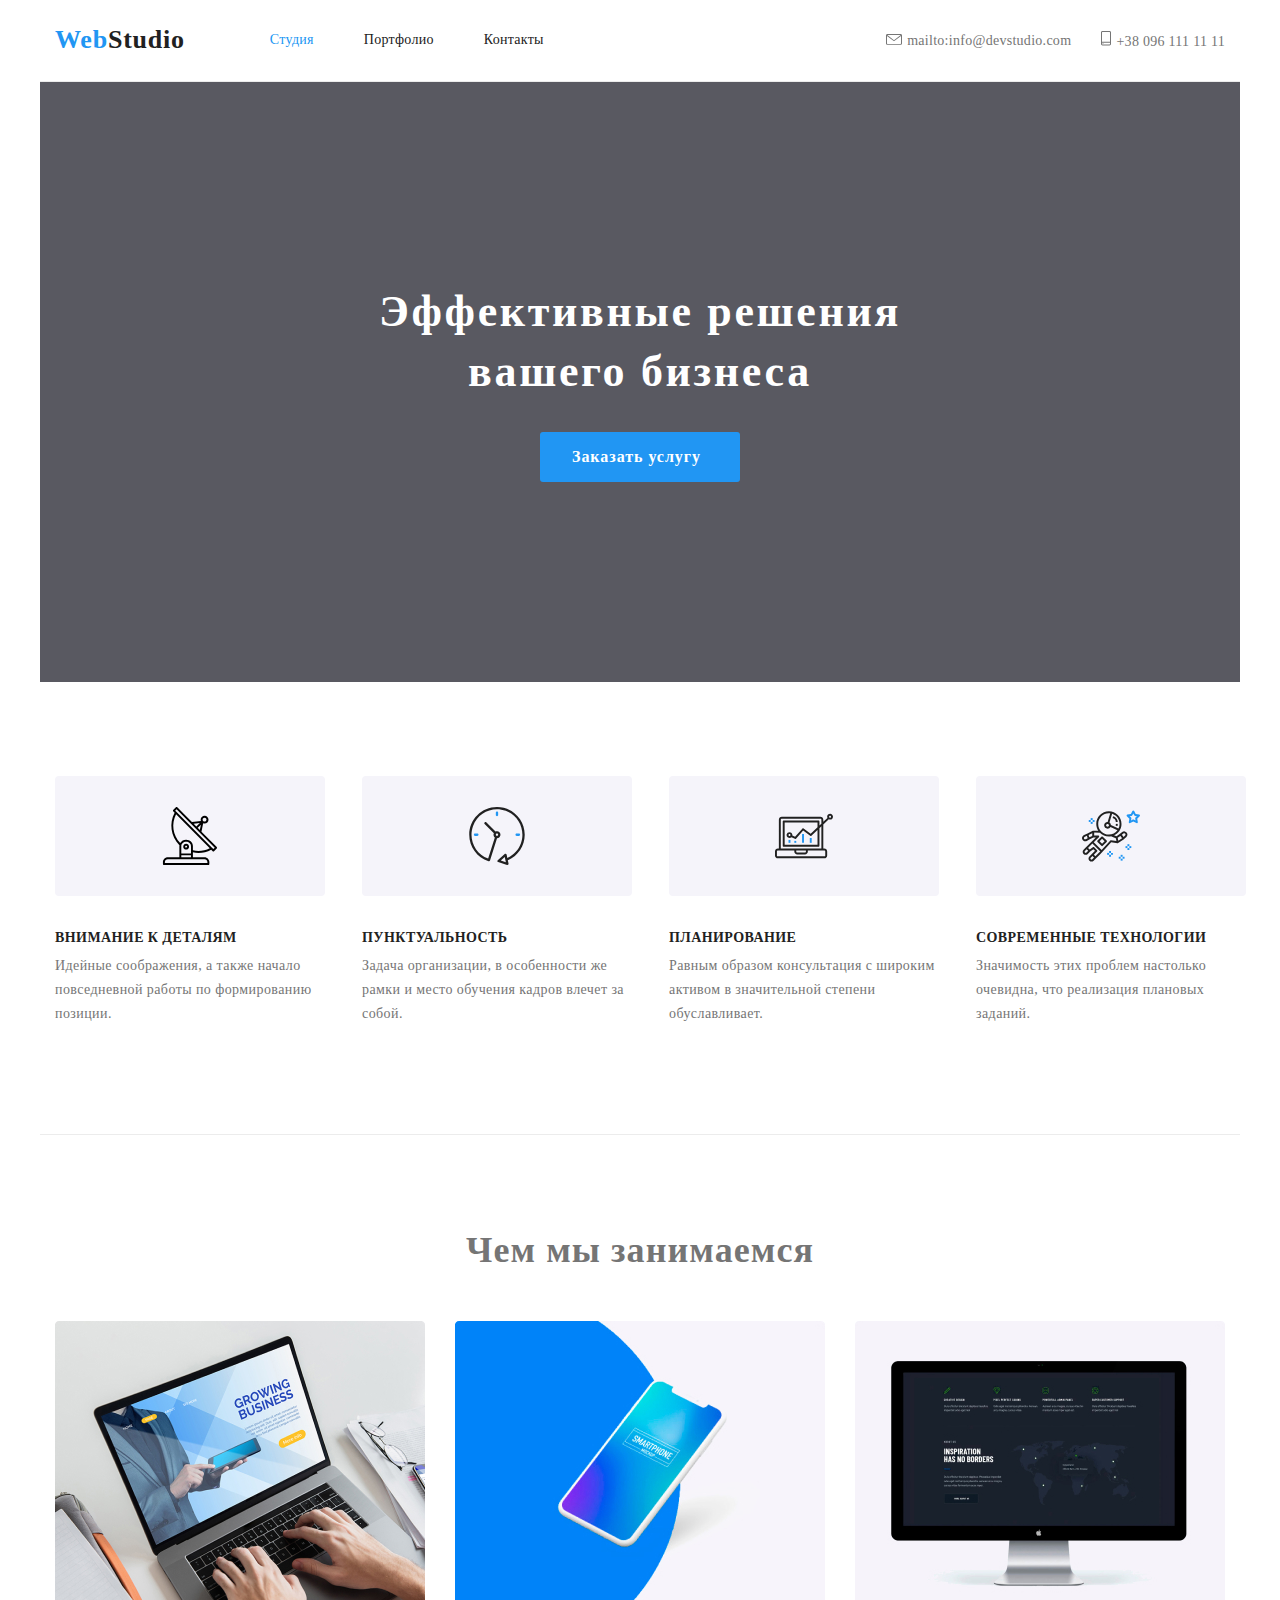
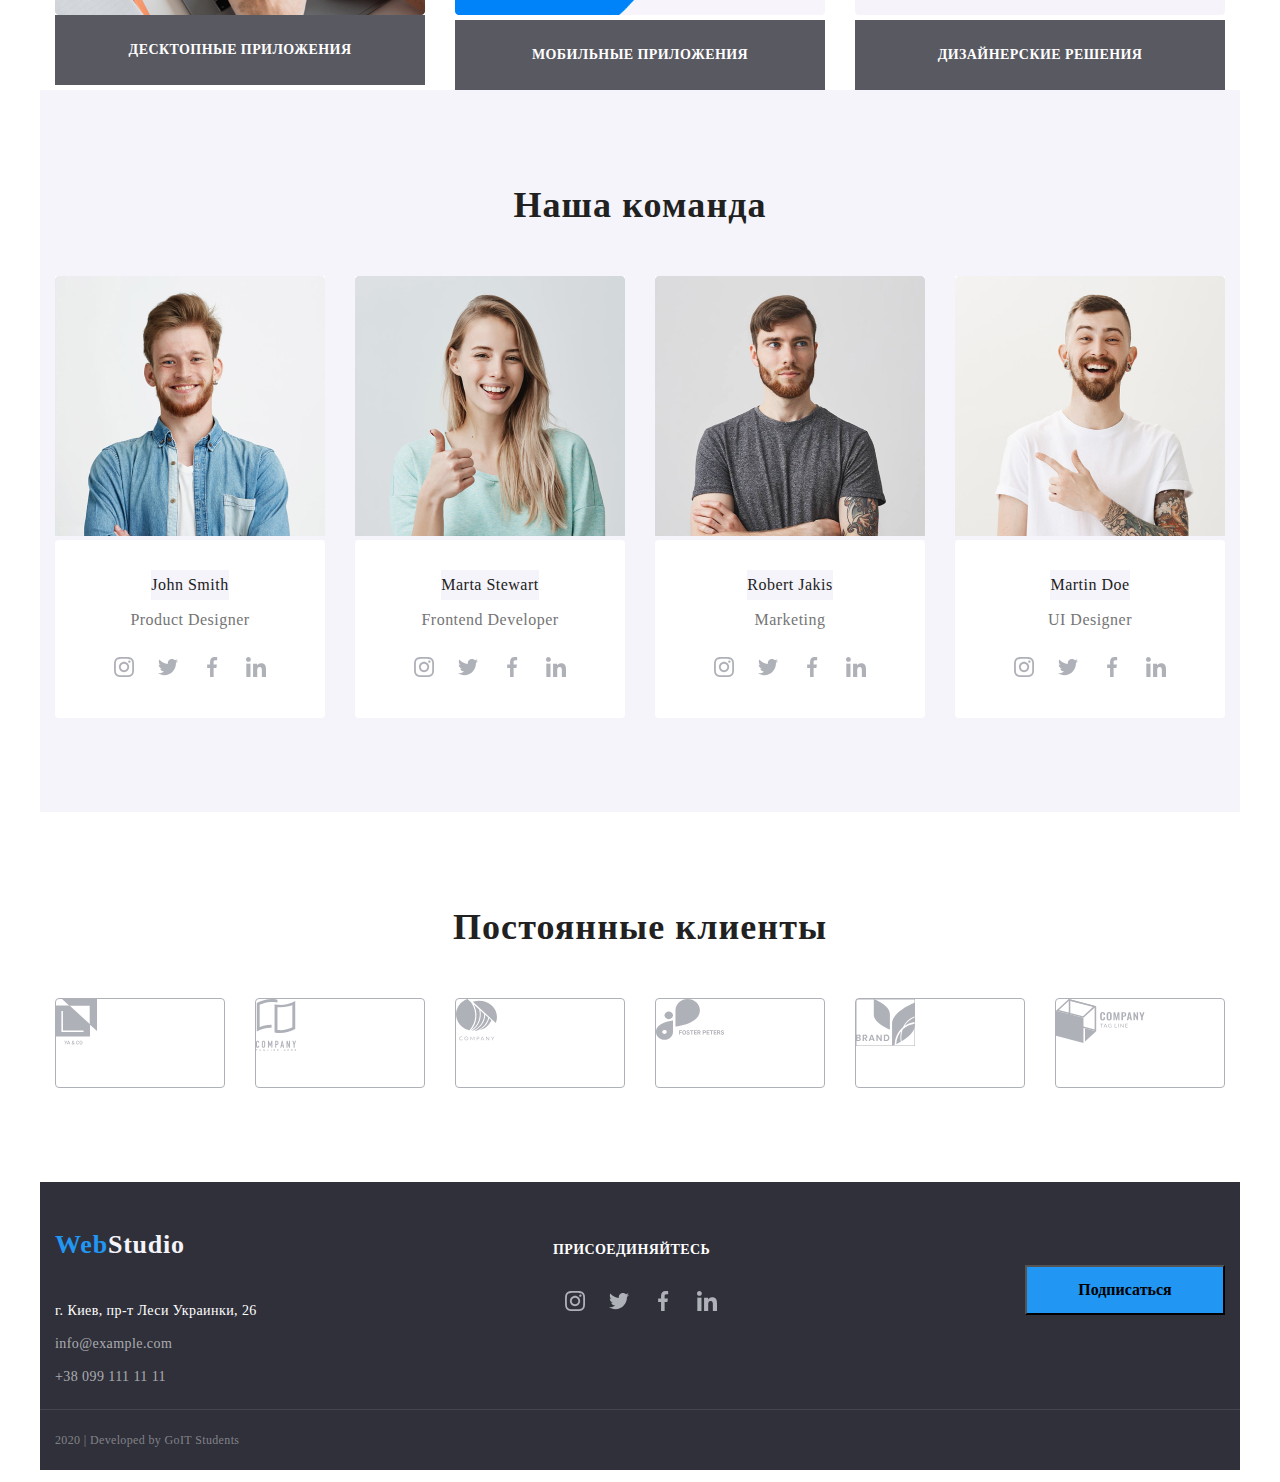
==== index.html @ 9006d6a9 "portfolio title" ====
<!DOCTYPE html>
<html lang="ru">
<head>
    <meta charset="UTF-8">
    <meta name="viewport" content="width=device-width, initial-scale=1.0">
    <title>Web Studio</title>
    <link href="https://fonts.googleapis.com/css2?family=Raleway:wght@700&family=Roboto:wght@400;500;700&display=swap" rel="stylesheet">
    <link rel="stylesheet" href="https://cdnjs.cloudflare.com/ajax/libs/modern-normalize/0.6.0/modern-normalize.min.css">
    <link rel="stylesheet" href="./css/styles.css">
</head>
<body>
    <!--Шапка-->
    <header class="page-header">
       <div class="container">
            <!--Меню навигации-->
        <nav class="main-nav">
            <a class="logo header" href="./index.html"><span>Web</span>Studio</a>
            <ul class="list">
            <li class="item">
                <a href="./index.html" class="link curent">
                    Студия
                </a>
             </li>
    
            <li class="item">
                <a href="./portfolio.html" class="link">
                    Портфолио
                </a>
            </li>
    
            <li class="item">
                <a href="" class="link">
                    Контакты
                </a>
            </li>
        </ul>
    </nav>
    
            <!--Связь-->
            <address class="address-nav">
                <ul class="list">
                    <li class="item">
                        <img src="./images/contacts/envelope.svg" alt="Email">
                        <a href="mailto:info@devstudio.com" class="address-contact">
                            mailto:info@devstudio.com
                        </a>
                    </li>
                    <li class="item">
                        <img src="./images/contacts/smartphone.svg" alt="Smartphone">
                        <a href="tel:+380961111111" class="address-contact">+38 096 111 11 11</a>
                    </li>
                </ul>
            </address>
       </div>
        </header>
<main>
    <!--Главный блок-->
    <section class="section">
        
        <h1 class="title">Эффективные решения вашего бизнеса</h1>
        <a href="" class="button-primary">Заказать услугу</a>
    </section>

<!--Наши Особенности-->
<section class="features">
    <h2><!--Скрытый заголовок--></h2>
<ul class="list">
    <li class="item">
        <div>
        <img class="image" src="./images/Features/antenna1.svg" alt="антена" width="70" height="70">
        </div>
        <h3 class="title">ВНИМАНИЕ К ДЕТАЛЯМ</h3>
        <p class="text">Идейные соображения, а также начало повседневной работы по формированию позиции.</p>
        
    </li>

    <li class="item">
        <div>
        <img  class="image" src="./images/Features/clock1.svg" alt="часы" width="70" height="70">
        </div>
        <h3 class="title">ПУНКТУАЛЬНОСТЬ</h3>
        <p class="text">Задача организации, в особенности же рамки и место обучения кадров влечет за собой.</p>
    </li>

    <li class="item">
        <div>
        <img  class="image" src="./images/Features/diagram1.svg" alt="диаграмма" width="70" height="70">
        </div>
        <h3 class="title">ПЛАНИРОВАНИЕ</h3>
        <p class="text">Равным образом консультация с широким активом в значительной степени обуславливает.</p>
    </li>

    <li class="item">
        <div>
        <img  class="image" src="./images/Features/astronaut1.svg" alt="астронавт" width="70" height="70">
        </div>
        <h3 class="title">СОВРЕМЕННЫЕ ТЕХНОЛОГИИ</h3>
        <p class="text">Значимость этих проблем настолько очевидна, что реализация плановых заданий.</p>
    </li>
</ul>
</section>

<!--Чем мы занимаемся-->
<section class="profile">
<h2 class="title">Чем мы занимаемся</h2>
<ul class="list">
    <li class="item">
        <div class="box">
            <img  class="image-prof" src="./images/portfolio/img1.jpg" alt="Десктопные приложения" width="380" height="294">
        </div>
        <h3 class="text-title">ДЕСКТОПНЫЕ ПРИЛОЖЕНИЯ</h3>
    </li>

    <li class="item">
        <div>
            <img  class="image-prof" src="./images/portfolio/img2.jpg" alt="Мобильные приложения" width="380" height="294">
        </div>
        <h3 class="text-title">МОБИЛЬНЫЕ ПРИЛОЖЕНИЯ</h3>
    </li>

    <li class="item">
        <div><img  class="image-prof" src="./images/portfolio/img3.jpg" alt="Дизайнерские решения" width="380" height="294">
        </div>
        <h3 class="text-title">ДИЗАЙНЕРСКИЕ РЕШЕНИЯ</h3>
    </li>
</ul>
</section>
    
<!--Наша команда-->
<section class="team">
    <div class="container">
        <h2 class="team-title">Наша команда</h2>
        <ul class="list">
        <li class="item">
            <img src="./images/Team/john-smith.jpg" alt="Джон Смит" width="270" height="260"> 
            <div class="container card">
                <h3 class="team-name">John Smith</h3>
            <p class="team-text">Product Designer</p>
            <ul class="social-list">
                <li>
                    <a class="team-social-links" href="https://www.instagram.com"><img src="./images/social-links/instagram.svg" alt="инстаграм"></a>
                </li>
                <li>
                    <a class="team-social-links" href="https://twitter.com"><img src="./images/social-links/twitter.svg" alt="твиттер"></a>
                </li>
                <li>
                    <a class="team-social-links" href="https://www.facebook.com"><img src="./images/social-links/facebook.svg" alt="фейсбук"></a>
                </li>
                <li>
                    <a class="team-social-links" href="https://www.linkedin.com"><img src="./images/social-links/linkedin.svg" alt="Линкедин"></a>
                </li>
            </ul>
            </div>
        </li>
        <li class="item">
            <img class="image-team" src="./images/Team/marta-stewart.jpg" alt="Марта Стюарт.png" width="270" height="260">
            <div class="container card">
                <h3 class="team-name">Marta Stewart</h3>
            <p class="team-text">Frontend Developer</p>
               <ul class="social-list">
                   <li>
                    <a class="team-social-links" href="https://www.instagram.com"><img src="./images/social-links/instagram.svg" alt="инстаграм"></a>
                </li>
                <li>
                    <a class="team-social-links" href="https://twitter.com"><img src="./images/social-links/twitter.svg" alt="твиттер"></a>
                </li>
                <li>
                    <a class="team-social-links" href="https://www.facebook.com"><img src="./images/social-links/facebook.svg" alt="фейсбук"></a>
                </li>
                <li>
                    <a class="team-social-links" href="https://www.linkedin.com"><img src="./images/social-links/linkedin.svg" alt="Линкедин"></a>
                </li>
            </ul>
            </div>
        </li>                            
        <li class="item">
            <img src="./images/Team/robert-jakis.jpg" alt="Робер Джекис" width="270" height="260">
            <div class="container card">
                <h3 class="team-name">Robert Jakis</h3>
                <p class="team-text">Marketing</p>
                <ul class="social-list">
                    <li>
                        <a class="team-social-links" href="https://www.instagram.com"><img src="./images/social-links/instagram.svg" alt="инстаграм"></a>
                    </li>
                    <li>
                        <a class="team-social-links" href="https://twitter.com"><img src="./images/social-links/twitter.svg" alt="твиттер"></a>
                    </li>
                    <li>
                        <a class="team-social-links" href="https://www.facebook.com"><img src="./images/social-links/facebook.svg" alt="фейсбук"></a>
                    </li>
                    <li>
                        <a class="team-social-links" href="https://www.linkedin.com"><img src="./images/social-links/linkedin.svg" alt="Линкедин"></a>
                    </li>
                </ul></div>
        </li>
        <li class="item">
            <img src="./images/Team/martin-doe.jpg" alt="Мартин До" width="270" height="260"> 
            <div class="container card">
            <h3 class="team-name">Martin Doe</h3>
            <p class="team-text">UI Designer</p>
            <ul class="social-list">
                <li>
                    <a class="team-social-links" href="https://www.instagram.com"><img src="./images/social-links/instagram.svg" alt="инстаграм"></a>
                </li>
                <li>
                    <a class="team-social-links" href="https://twitter.com"><img src="./images/social-links/twitter.svg" alt="твиттер"></a>
                </li>
                <li>
                    <a class="team-social-links" href="https://www.facebook.com"><img src="./images/social-links/facebook.svg" alt="фейсбук"></a>
                </li>
                <li>
                    <a class="team-social-links" href="https://www.linkedin.com"><img src="./images/social-links/linkedin.svg" alt="Линкедин"></a>
                </li>
            </ul>
            </div>
        </li>
    </ul>
</div>
</section>

<!--Постоянные клиенты-->
<section class="clients">
    <div class="container">
        <h2 class="clients-title">Постоянные клиенты</h2>
    <ul class="list">
        <li class="item">
            <a  class="clients-logo" href=""><img src="./images/Clients/logo1.svg" alt="клиент1"></a>
        </li>
        <li class="item">
            <a  class="clients-logo" href=""><img src="./images/Clients/logo2.svg" alt="клиент2"></a>
        </li>
        <li class="item">
            <a  class="clients-logo" href=""><img src="./images/Clients/logo3.svg" alt="клиент3"></a>
        </li>
        <li class="item">
            <a  class="clients-logo" href=""><img src="./images/Clients/logo4.svg" alt="клиент4"></a>
        </li>
        <li class="item">
            <a  class="clients-logo" href=""><img src="./images/Clients/logo5.svg" alt="клиент5"></a>
        </li>
       <li class="item">
            <a  class="clients-logo" href=""><img src="./images/Clients/logo6.svg" alt="клиент6"></a>
        </li>
    </ul>
    </div>
    
</section>
</main>
    
    <!--Footer-->
    <footer class="footer">
        <div class="container">
            <div>
                <a class="logo footer" href="./index.html"><span>Web</span>Studio</a>
                <address>
                <p class="adress">г. Киев, пр-т Леси Украинки, 26 </p>
                <a  class="contact" href="mailto:info@example.com">info@example.com</a>
                <a  class="contact" href="tel:+380991111111">+38 099 111 11 11</a>
                </address>
            </div>
                    
             <div>
                <p class="slogan">присоединяйтесь</p>
                <ul class="social-list">
                    <li>
                        <a href="https://www.instagram.com"><img src="./images/social-links/instagram.svg" alt="инстаграм" class="team-social-links"></a>
                    </li>
                    <li>
                        <a href="https://twitter.com"><img src="./images/social-links/twitter.svg" alt="твиттер" class="team-social-links"></a>
                    </li>
                    <li>
                        <a href="https://www.facebook.com"><img src="./images/social-links/facebook.svg" alt="фейсбук" class="team-social-links"></a>
                    </li>
                    <li>
                        <a href="https://www.linkedin.com"><img src="./images/social-links/linkedin.svg" alt="Линкедин" class="team-social-links"></a>
                    </li>
                </ul>
             </div>
    
             <div>
                 <!--Кнопка с подпиской на рассылку-->
                 <button type="button" class="button-second">Подписаться</button>
             </div>
        </div>
        <!--копирайт-->
            <p class="copyright container">2020 | Developed by GoIT Students </p>
    </footer>
   
</body>
</html>
---- css/styles.css ----
html{
    box-sizing: border-box;
}

*,
*::before
*::after {
    box-sizing: inherit;
}
:root {
    --primary-text-color:#757575;
    --title-text-color:#212121;
    --accent-color:#2196F3;
    --accent-background-color:#F5F4FA;
    --title-second-text-color:#FFFFFF;
}
/* стили для боди */
body{
    background-color:#FFFFFF ;
    color: var(--primary-text-color);
       }
a{
        text-decoration: none;
    }
/* Убираем маркеры */
ul {list-style-type: none;}

/* стили для хедера */
header{
        color: var(--title-text-color);
        }
    
    /*контейнер хедера*/
   .page-header{
    width: 1200px;
    margin-left: auto;
    margin-right: auto;
    border-bottom: 1px solid #ECECEC;
             
   } 


  .container{
       display: flex;
       justify-content: space-between;
       align-items: center;
       margin-left: auto;
       margin-right: auto;
       padding-left: 15px;
       padding-right: 15px;
   }

   .page-header .main-nav{
    display: flex;    

    background-color:var(--title-second-text-color);
   }

   
   .main-nav .list{
    display: flex;
    margin-left: 85px;
    padding-top: 32px;
    padding-bottom: 32px;
    padding-left: 0px;
    margin-top: 0px;
    margin-bottom: 0px;
   }

.main-nav .item + .item{
    margin-left: 50px;
}

 /*стиль навигации*/
 .main-nav{
    display: inline-block;
    margin-top: 0em;
    margin-bottom: 0em;
    display: flex;
}
.main-nav .link{
    display: block;
    margin-bottom: 0px;

    color: var(--title-text-color);
    font-family: Roboto sans-serif;
    font-style: normal;
    font-weight: 500;
    font-size: 14px;
    line-height: 1.14;
    letter-spacing: 0.02em;
    }

.main-nav .link:hover,
.main-nav .link:focus, 
.main-nav .link:active{
    color:var(--accent-color);
}
.main-nav .link.curent{
    color:var(--accent-color);
}    

   .address-nav .list{
    display: flex;
    margin-left: 331px;
    padding-left: 0px;
   
    background-color:var(--title-second-text-color);
   }

.address-nav .item + .item{
    margin-left: 30px;
}

    /*стиль адреса*/
              
    .address-contact { 
        color:var(--primary-text-color);
        font-family: Roboto sans-serif;
        font-style: normal;
        font-weight: 500;
        font-size: 14px;
        line-height: 1.14;
        letter-spacing: 0.02em;
            }

    .address-contact:hover, .address-contact:focus, .address-contact:active

    .adress-link:hover,
    .adress-link:focus{
        color:var(--accent-color);  
        }
       
/*лого*/
    .logo > span {
        color: var(--accent-color);
     }
     
    .logo.header{
        display: block;
        padding-top: 25px;
        padding-bottom: 25px;
        
        color: var(--title-text-color);
        font-family: Raleway sans-serif;
        font-style: normal;
        font-weight: bold;
        font-size: 26px;
        line-height: 1.19;
        letter-spacing: 0.03em;
                        }

                   

    .logo.footer{
        display: block;
        width: 129px;
        margin-left: 0px;
        padding-bottom: 0px;
                
        color: var(--accent-background-color);
        font-family: Raleway sans-serif;
        font-style: normal;
        font-weight: bold;
        font-size: 26px;
        line-height: 1.19;
        letter-spacing: 0.03em;
                }

   

    
    /*стиль кнопок*/
    .button-primary{
        display: inline-block;
        width: 200px;
        height: 50px;
        padding: 10px 32px;
         margin-top: 46px;
         margin-bottom: 200px;
        margin-left: 500px;
        align-items: center;     
        border-radius: 3px;

        font-family: Roboto sans-serif;
        color: var(--title-second-text-color);
        font-style: normal;
        font-weight: bold;
        font-size: 16px;
        line-height: 1.88;
        letter-spacing: 0.06em;
        background-color: var(--accent-color);                 
        }



        .button-second{
            background-color: var(--accent-color);
        }
        .button-second .text-button{
            display: flex;
            align-items: center;
            text-align: center;
            
            color: var(--title-second-text-color);
            font-family: Roboto sans-serif;
            font-style: normal;
            font-weight: 900;
            font-size: 16px;
            line-height: 1.88;
            letter-spacing: 0.06em;
        }

        .button-list{ 
            background-color: var(--title-second-text-color);
            color: var(--title-text-color);
            }

        .button-list .button { 
                background-color: var(--accent-background-color);
                font-family: Roboto sans-serif;
                font-style: normal;
                font-weight: 500;
                font-size: 16px;
                line-height: 1.62;
                letter-spacing: 0.03em
            }
        .button-list .button:hover { 
                background-color: var(--accent-color);
                color: var(--title-second-text-color);
                            }
        
                

        .main-portfolio{
           background-color: var(--title-second-text-color); 
        }

        main{ 
            width: 1200px;
            margin-left: auto;
            margin-right: auto;
}

    /*стиль главного фона и цвет заголовка*/      
    .section{
        margin-left: auto;
        margin-right: auto;
        width: 1200px;
        padding-top: 200px;
        padding-left: auto;
        padding-right: auto;

        background-color:rgba(47, 48, 58, 0.8); ;
        color: var(--title-second-text-color);
        }   

        .section .title{
            
            width: 646px;
            height: 104px;
            margin-top: 0px;
            margin-right: auto;
            margin-bottom: 0px;
            margin-left: auto;
            
            text-align: center;
            font-family: Roboto sans-serif;
            font-style: normal;
            font-weight: 900;
            font-size: 44px;
            line-height: 1.36;
            letter-spacing: 0.06em;
            color: var(--title-second-text-color);
                       }

/*особенности*/
.features{
    display: flex;
    width: 1200px;
    padding-top: 94px;
    padding-bottom: 94px;
    padding-left: 15px;
    padding-right: 15px;
    margin-left: auto;
    margin-right: auto;
    border-bottom: 1px solid #ECECEC;
    
    }

.features .list{
    display: flex;

    padding-left: 0px;
    margin-top: 0px;
    margin-bottom: 0px;
    margin-left: auto;
    margin-right: auto;
    
}

.features .item + .item{
    margin-left: 29px;
}

    .features .image{
        background-color: var(--accent-background-color);
        width: 270px;
        height: 120px;
        background-color: var(--accent-background-color);
        padding-top: 25px;
        padding-bottom: 25px;
        padding-left: 106px;
        padding-right: 106px;
        border-radius: 4px;
        justify-content: space-between;
        }   
    .features .image:hover,
    .features .image:focus,
    .features .image:active
        { background-color: var(--accent-color);
        }

    .features .title{
        align-self: flex-start;
        width: 278px;
        height: 16px;
        padding-top: 30px;
        padding-bottom: 10px;
        padding-left: 0px;
        margin-bottom: 0px;
        margin-top: 0px;
        
        color: var(--title-text-color);
        font-family: Roboto sans-serif;
        font-style: normal;
        font-weight: bold;
        font-size: 14px;
        line-height: 1.14;
        letter-spacing: 0.03em;
        }

    

    .features .text{
               
        color: var(--primary-text-color);
        font-family: Roboto sans-serif;
        font-style: normal;
        font-weight: normal;
        font-size: 14px;
        line-height: 1.71;
        letter-spacing: 0.03em;
        }

        /*наш профиль*/
    
        .profile{
            width: 1200px;
            padding-top: 94px;
        }

        .profile .title{
        width: 1200px;
        margin-left: auto;
        margin-right: auto;
        margin-top: 0px;
        margin-bottom: 0px;

        font-family: Roboto sans-serif;
        font-style: normal;
        font-weight: bold;
        font-size: 36px;
        line-height: 1.17;
        text-align: center;
        letter-spacing: 0.03em;
        }   

.profile .box{
    width: 370px;
    height: 294px;
}

.profile .image-prof{
    width: 370px;
    height: 294px;
}

.profile .list{
    display: flex;
    width: 1200px;
    margin-top: 0px;
    margin-bottom: 0px;
    padding-top: 50px;
    padding-left: 15px;
}

.profile .item + .item{
    margin-left: 30px;
}

.profile .text-title {
    margin-top: 0px;
    margin-bottom: 0px;
    padding-top: 27px;
    padding-bottom: 27px;
                       
    color: var(--title-second-text-color);
    background: rgba(47, 48, 58, 0.8);
    font-family: Roboto sans-serif;
    font-style: normal;
    font-weight: bold;
    font-size: 14px;
    line-height: 1.14;
    text-align: center;
    letter-spacing: 0.03em;
    }
        /*команда*/
.team{
        width: 1200px;
        margin-top: 0px;
        padding-left: 15px;
        padding-right: 15px;
    background-color: var(--accent-background-color);
    }

.team .container{
    flex-direction: column;
    width: 1170px;
    padding-top: 94px;
    padding-right: 0px;
    padding-bottom: 94px;
    padding-left: 0px;

}    

    .team-title{
        
        margin-top: 0px;
        margin-right: auto;
        margin-bottom: 0px;
        margin-left: auto;
        padding-left: 15px;
        padding-right: 15px;
        padding-top: 0px;
        padding-bottom: 50px;
            
        color: var(--title-text-color);
        font-family: Roboto sans-serif;
        font-style: normal;
        font-weight: bold;
        font-size: 36px;
        line-height: 1.17;
        text-align: center;
        letter-spacing: 0.03em;
        }

.team .list{
    display: flex;
    margin-top: 0px;
    margin-bottom: 0px;
    padding-left: 0px;
               
    }

.team .item{
    width: 270px;
}    
    
.team .item + .item{
    margin-left: 30px ;
    }
    
    .container .card{
    flex-direction: column;
    width: 270px;
    padding-top: 30px;
    padding-bottom: 0px;
    background-color: var(--title-second-text-color);
    border-radius: 4px;

}



.team .team-name{
    margin-top: 0px;
    margin-bottom: 0px;
        
    background-color: var(--accent-background-color);
    color: var(--title-text-color);
    font-family: Roboto sans-serif;
    font-style: normal;
    font-weight: 500;
    font-size: 16px;
    line-height: 1.88;
    letter-spacing: 0.03em;
    }

.team .team-text{
        margin-top: 10px;
        margin-bottom: 0px;
        
    color: var(--primary-text-color);
    font-family: Roboto sans-serif;
    font-style: normal;
    font-weight: normal;
    font-size: 16px;
    line-height: 1.19;
    letter-spacing: 0.03em;

    }

    .social-list{
        display: flex;
        justify-content: center;
        margin-top: 16px;
        margin-bottom: 24px;
       padding: 0px;
            }

.team-social-links:hover, 
.team-social-links:focus,
.team-social-links:active
    {background-color: var(--accent-color);}

    /*постоянные клиенты*/
.clients{
    background-color: var(--accent-background-color);
    }

.clients>.container {
    background-color: var(--title-second-text-color);
    flex-direction: column;
}

    .clients .clients-title{
    margin-top: 94px;
    margin-right: auto;
    margin-left: auto;
    margin-bottom: 0px;

    color: var(--title-text-color);
    font-family: Roboto sans-serif;
    font-style: normal;
    font-weight: bold;
    font-size: 36px;
    line-height: 1.17;
    text-align: center;
    letter-spacing: 0.03em;
    }

.clients .list{
    display: flex;
    margin-top: 50px;
    margin-bottom: 94px;
    padding-left: 0px;

    }

.clients .list .item + .item{
    margin-left: 30px;
}    

.clients .item{
    width: 170px;
    height: 90px;
    border: 1px solid #AFB1B8;
    border-radius: 4px;
    justify-content: space-around;
}


.clients .clients-logo:hover,
.clients .clients-logo:focus,
.clients .clients-logo:active
    {
    background-color: var(--accent-color);
    }

    /*Портфолио*/
.production .list{
    background-color: var(--title-second-text-color);
    }

.production-list .production-title{
    color: var(--title-text-color);
    font-family: Roboto sans-serif;
    font-style: normal;
    font-weight: bold;
    font-size: 18px;
    line-height: 2;
    letter-spacing: 0.06em;
    }
.production-list .name{
     color: var(--primary-text-color);
     font-family: Roboto sans-serif;
     font-style: normal;
     font-weight: normal;
     font-size: 16px;
     line-height: 1.88;
     letter-spacing: 0.03em;
    }
.production .hide-text{
    background-color: var(--accent-color);
    color: var(--title-second-text-color);
    font-family: Roboto sans-serif;
    font-style: normal;
    font-weight: normal;
    font-size: 18px;
    line-height: 1.55;
    letter-spacing: 0.03em;
    }

    /*футер*/
.footer{
    background-color:#2F303A ;
    width: 1200px;
    margin-left: auto;
    margin-right: auto;
    }

.container .footer{
    padding-top: 48px;
    padding-bottom: 28px;
    align-items: baseline;
    display: flex;
}    

.footer .adress{
    margin-top: 10px;
    margin-bottom: 9px;
    
    color:var(--title-second-text-color) ;
    font-family: Roboto sans-serif;
    font-style: normal;
    font-weight: normal;
    font-size: 14px;
    line-height: 1.71;
    letter-spacing: 0.03em;
    }

.footer .contact{
    display: flex;
    margin-bottom: 9px;
    
    color:rgba(255, 255, 255, 0.6) ;
    font-family: Roboto sans-serif;
    font-style: normal;
    font-weight: normal;
    font-size: 14px;
    line-height: 1.71;
    letter-spacing: 0.03em;
     }

    

.footer .slogan{
    display: block;
    margin-bottom: 21px;
   
    color: var(--title-second-text-color);
    font-family: Roboto sans-serif;
    font-style: normal;
    font-weight: bold;
    font-size: 14px;
    line-height: 1.14;
    letter-spacing: 0.03em;
    text-transform: uppercase;
      }

.social-list{
    display: flex;
}

.button-second{
    display: inline-block;
    width: 200px;
    height: 50px;

    font-family: Roboto sans-serif;
    font-style: normal;
    font-weight: 900;
    font-size: 16px;
    line-height: 30px;
}

.footer .copyright{
    padding-top: 18px;
    padding-bottom: 18px;
    border-top: 1px solid rgba(255, 255, 255, 0.1);;

    color: rgba(255, 255, 255, 0.4);  
    font-family: Roboto sans-serif;
    font-style: normal;
    font-weight: normal;
    font-size: 12px;
    line-height: 2;
    text-align: center;
    letter-spacing: 0.03em;
      }
      
     .button-list{
        display: flex;
        margin-top: 93px;
        margin-right: auto;
        margin-bottom: 0ex;
        margin-left: auto;
      }

      .button-list .item + .item{
          margin-left: 8px;
      }

      .production-list .item{
        display: flex;
      }
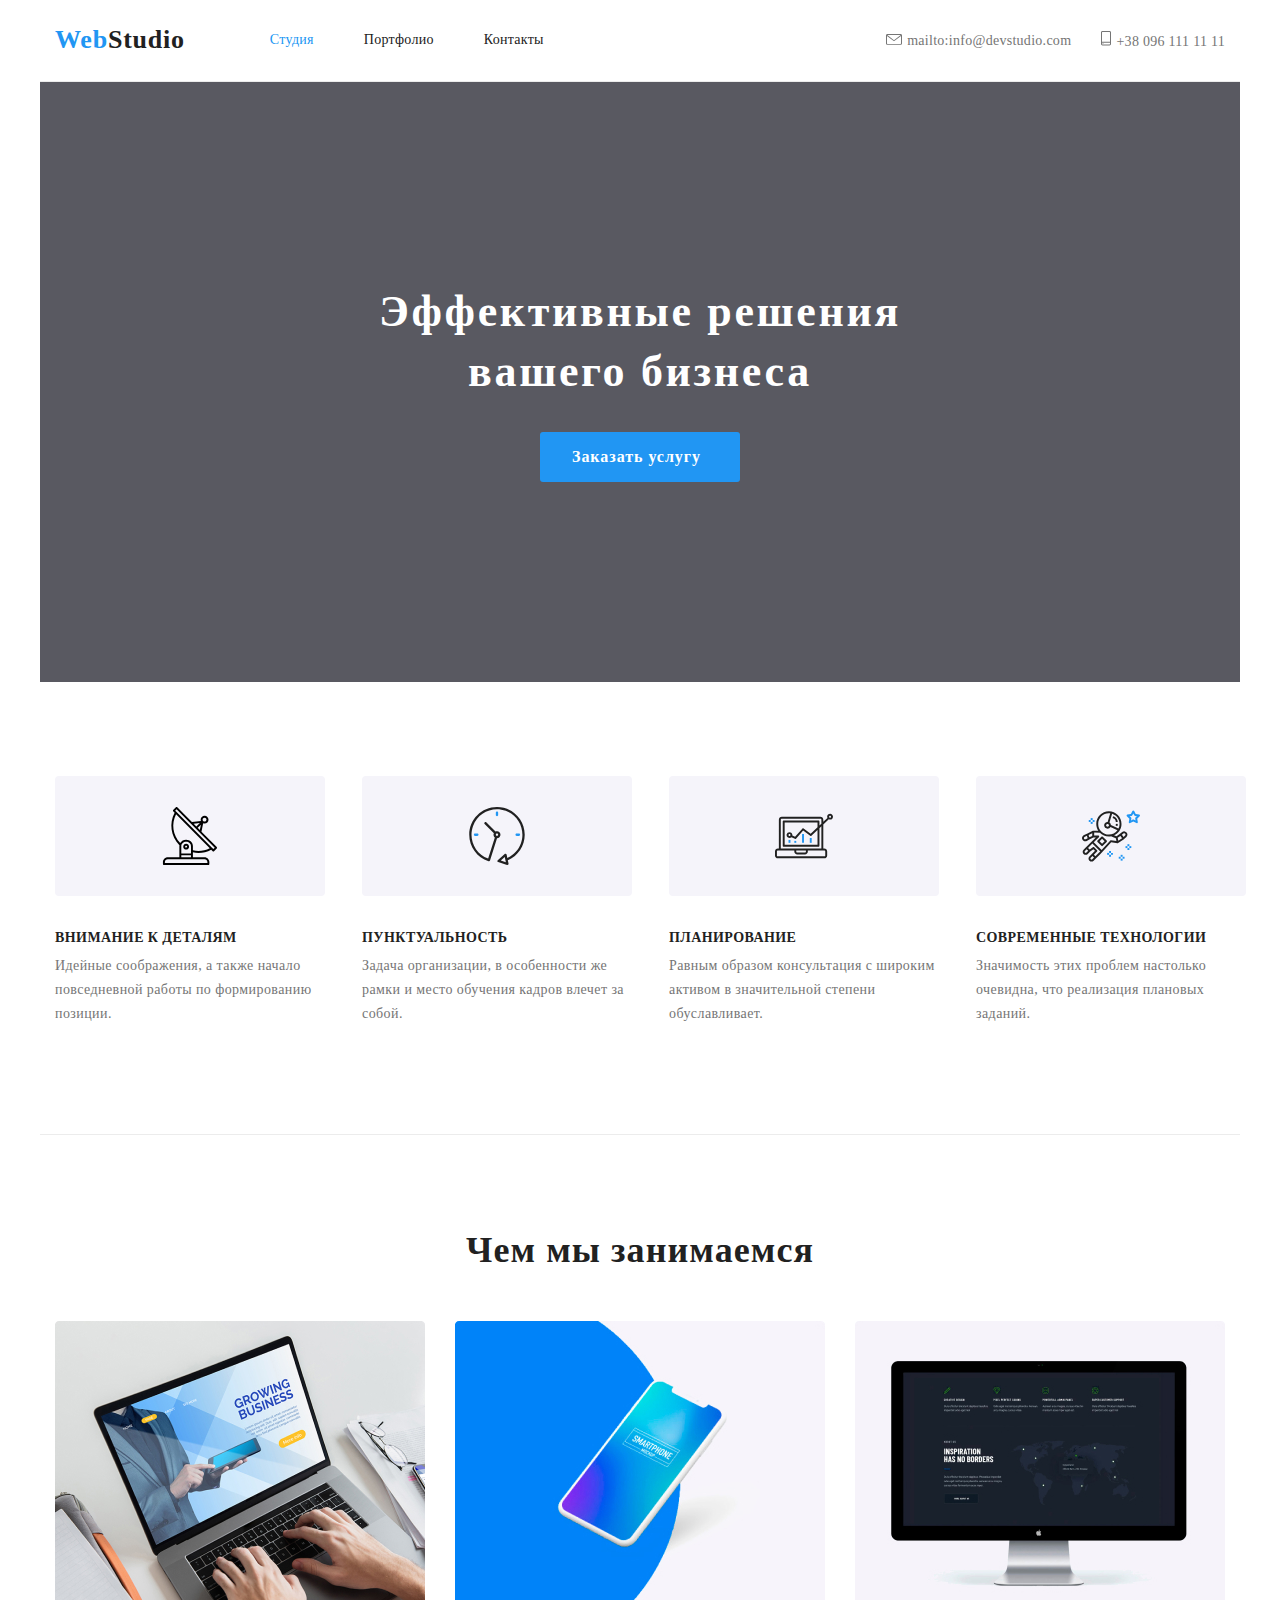
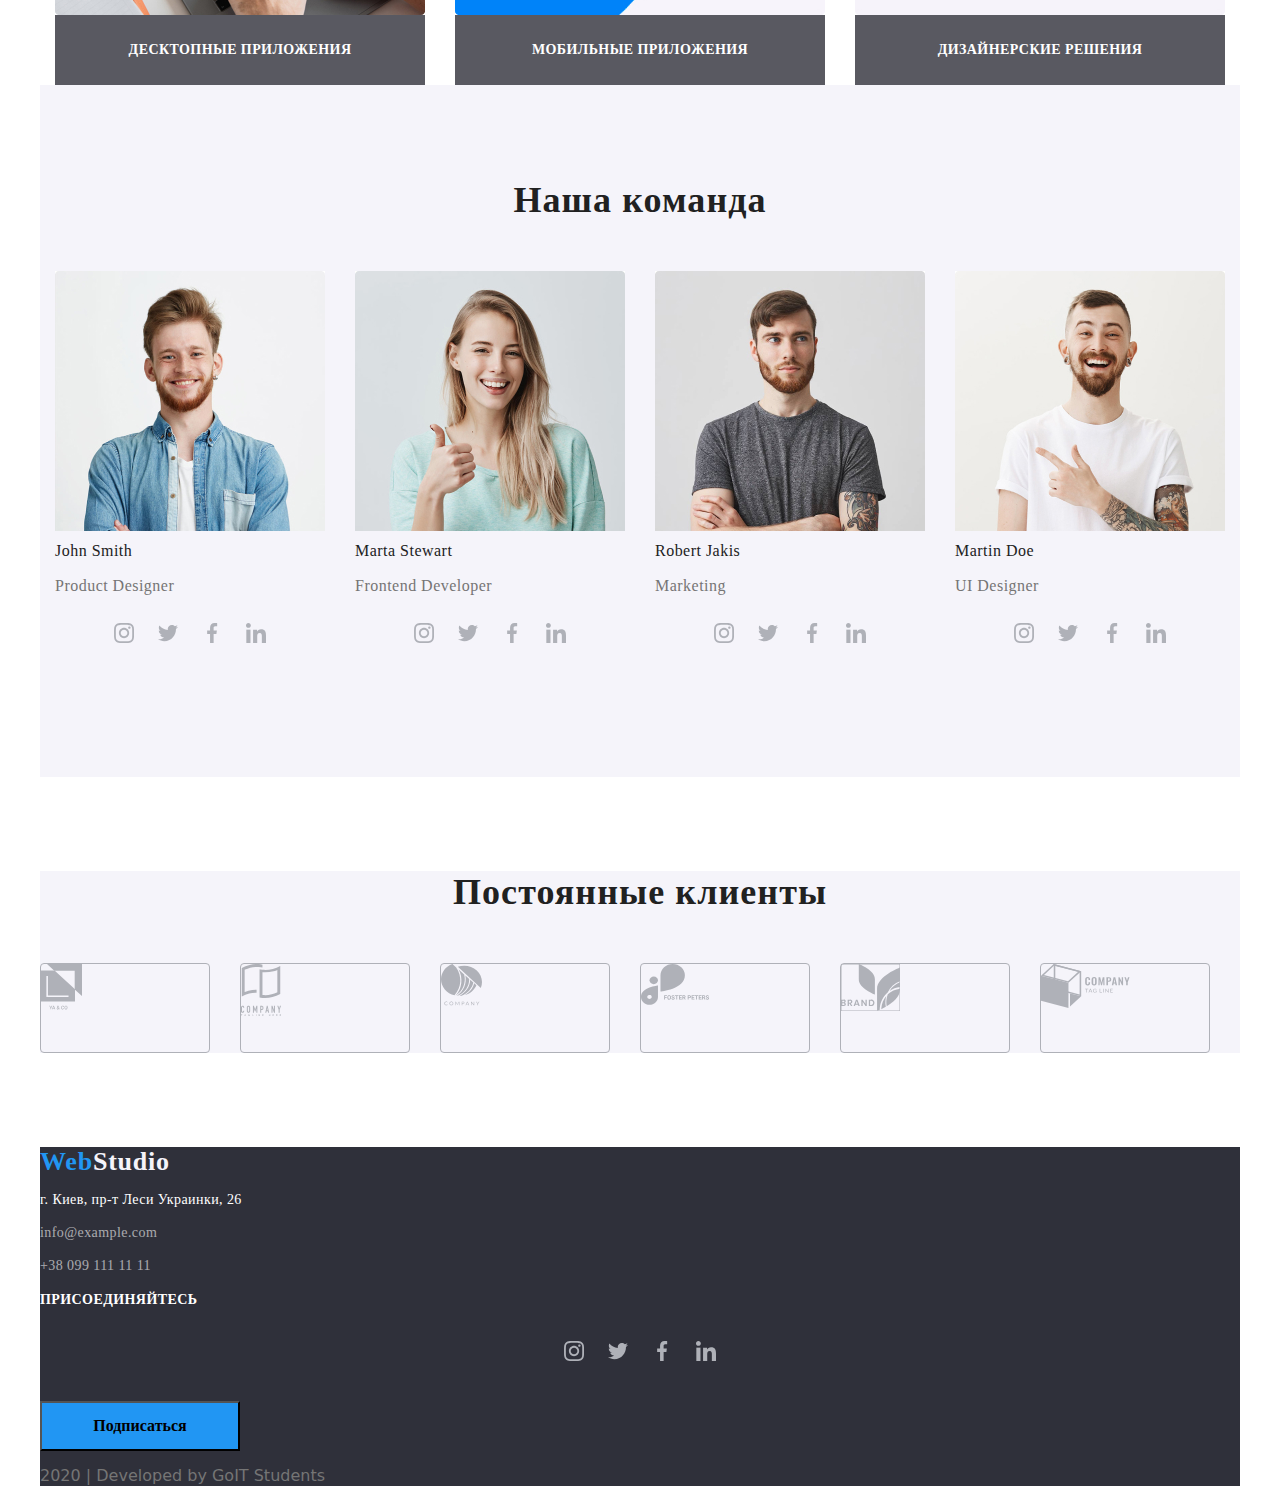
==== commit 2e63c0cd: "исправление ошибок" ====
--- a/index.html
+++ b/index.html
@@ -63,77 +63,82 @@
 
 <!--Наши Особенности-->
 <section class="features">
+   <div class="container-features">
     <h2><!--Скрытый заголовок--></h2>
-<ul class="list">
-    <li class="item">
-        <div>
-        <img class="image" src="./images/Features/antenna1.svg" alt="антена" width="70" height="70">
-        </div>
-        <h3 class="title">ВНИМАНИЕ К ДЕТАЛЯМ</h3>
-        <p class="text">Идейные соображения, а также начало повседневной работы по формированию позиции.</p>
-        
-    </li>
-
-    <li class="item">
-        <div>
-        <img  class="image" src="./images/Features/clock1.svg" alt="часы" width="70" height="70">
-        </div>
-        <h3 class="title">ПУНКТУАЛЬНОСТЬ</h3>
-        <p class="text">Задача организации, в особенности же рамки и место обучения кадров влечет за собой.</p>
-    </li>
-
-    <li class="item">
-        <div>
-        <img  class="image" src="./images/Features/diagram1.svg" alt="диаграмма" width="70" height="70">
-        </div>
-        <h3 class="title">ПЛАНИРОВАНИЕ</h3>
-        <p class="text">Равным образом консультация с широким активом в значительной степени обуславливает.</p>
-    </li>
-
-    <li class="item">
-        <div>
-        <img  class="image" src="./images/Features/astronaut1.svg" alt="астронавт" width="70" height="70">
-        </div>
-        <h3 class="title">СОВРЕМЕННЫЕ ТЕХНОЛОГИИ</h3>
-        <p class="text">Значимость этих проблем настолько очевидна, что реализация плановых заданий.</p>
-    </li>
-</ul>
+    <ul class="list">
+        <li class="item">
+            <div>
+            <img class="image" src="./images/Features/antenna1.svg" alt="антена" width="70" height="70">
+            </div>
+            <h3 class="title">ВНИМАНИЕ К ДЕТАЛЯМ</h3>
+            <p class="text">Идейные соображения, а также начало повседневной работы по формированию позиции.</p>
+            
+        </li>
+    
+        <li class="item">
+            <div>
+            <img  class="image" src="./images/Features/clock1.svg" alt="часы" width="70" height="70">
+            </div>
+            <h3 class="title">ПУНКТУАЛЬНОСТЬ</h3>
+            <p class="text">Задача организации, в особенности же рамки и место обучения кадров влечет за собой.</p>
+        </li>
+    
+        <li class="item">
+            <div>
+            <img  class="image" src="./images/Features/diagram1.svg" alt="диаграмма" width="70" height="70">
+            </div>
+            <h3 class="title">ПЛАНИРОВАНИЕ</h3>
+            <p class="text">Равным образом консультация с широким активом в значительной степени обуславливает.</p>
+        </li>
+    
+        <li class="item">
+            <div>
+            <img  class="image" src="./images/Features/astronaut1.svg" alt="астронавт" width="70" height="70">
+            </div>
+            <h3 class="title">СОВРЕМЕННЫЕ ТЕХНОЛОГИИ</h3>
+            <p class="text">Значимость этих проблем настолько очевидна, что реализация плановых заданий.</p>
+        </li>
+    </ul>
+   </div>
 </section>
 
 <!--Чем мы занимаемся-->
 <section class="profile">
-<h2 class="title">Чем мы занимаемся</h2>
+<div class="container-profile">
+    <h2 class="title">Чем мы занимаемся</h2>
 <ul class="list">
     <li class="item">
         <div class="box">
             <img  class="image-prof" src="./images/portfolio/img1.jpg" alt="Десктопные приложения" width="380" height="294">
+            <h3 class="text-title">ДЕСКТОПНЫЕ ПРИЛОЖЕНИЯ</h3>
+        </div>    
+    </li>
+
+    <li class="item">
+        <div  class="box">
+            <img  class="image-prof" src="./images/portfolio/img2.jpg" alt="Мобильные приложения" width="380" height="294">
+            <h3 class="text-title">МОБИЛЬНЫЕ ПРИЛОЖЕНИЯ</h3>
+        </div>    
+    </li>
+
+    <li class="item">
+        <div   class="box">
+            <img  class="image-prof" src="./images/portfolio/img3.jpg" alt="Дизайнерские решения" width="380" height="294">
+            <h3 class="text-title">ДИЗАЙНЕРСКИЕ РЕШЕНИЯ</h3>
         </div>
-        <h3 class="text-title">ДЕСКТОПНЫЕ ПРИЛОЖЕНИЯ</h3>
-    </li>
-
-    <li class="item">
-        <div>
-            <img  class="image-prof" src="./images/portfolio/img2.jpg" alt="Мобильные приложения" width="380" height="294">
-        </div>
-        <h3 class="text-title">МОБИЛЬНЫЕ ПРИЛОЖЕНИЯ</h3>
-    </li>
-
-    <li class="item">
-        <div><img  class="image-prof" src="./images/portfolio/img3.jpg" alt="Дизайнерские решения" width="380" height="294">
-        </div>
-        <h3 class="text-title">ДИЗАЙНЕРСКИЕ РЕШЕНИЯ</h3>
     </li>
 </ul>
+</div>
 </section>
     
 <!--Наша команда-->
 <section class="team">
-    <div class="container">
+    <div class="container-team">
         <h2 class="team-title">Наша команда</h2>
         <ul class="list">
         <li class="item">
             <img src="./images/Team/john-smith.jpg" alt="Джон Смит" width="270" height="260"> 
-            <div class="container card">
+            <div class="container-card">
                 <h3 class="team-name">John Smith</h3>
             <p class="team-text">Product Designer</p>
             <ul class="social-list">
@@ -154,7 +159,7 @@
         </li>
         <li class="item">
             <img class="image-team" src="./images/Team/marta-stewart.jpg" alt="Марта Стюарт.png" width="270" height="260">
-            <div class="container card">
+            <div class="container-card">
                 <h3 class="team-name">Marta Stewart</h3>
             <p class="team-text">Frontend Developer</p>
                <ul class="social-list">
@@ -175,7 +180,7 @@
         </li>                            
         <li class="item">
             <img src="./images/Team/robert-jakis.jpg" alt="Робер Джекис" width="270" height="260">
-            <div class="container card">
+            <div class="container-card">
                 <h3 class="team-name">Robert Jakis</h3>
                 <p class="team-text">Marketing</p>
                 <ul class="social-list">
@@ -195,7 +200,7 @@
         </li>
         <li class="item">
             <img src="./images/Team/martin-doe.jpg" alt="Мартин До" width="270" height="260"> 
-            <div class="container card">
+            <div class="container-card">
             <h3 class="team-name">Martin Doe</h3>
             <p class="team-text">UI Designer</p>
             <ul class="social-list">
@@ -220,7 +225,7 @@
 
 <!--Постоянные клиенты-->
 <section class="clients">
-    <div class="container">
+    <div class="container-clients">
         <h2 class="clients-title">Постоянные клиенты</h2>
     <ul class="list">
         <li class="item">
@@ -249,7 +254,7 @@
     
     <!--Footer-->
     <footer class="footer">
-        <div class="container">
+        <div class="container-footer">
             <div>
                 <a class="logo footer" href="./index.html"><span>Web</span>Studio</a>
                 <address>
@@ -283,7 +288,7 @@
              </div>
         </div>
         <!--копирайт-->
-            <p class="copyright container">2020 | Developed by GoIT Students </p>
+            <p class="copyright-container">2020 | Developed by GoIT Students </p>
     </footer>
    
 </body>
--- a/css/styles.css
+++ b/css/styles.css
@@ -276,6 +276,10 @@
 
 /*особенности*/
 .features{
+    background-color: var(--title-second-text-color);  
+    }
+
+    .container-features{
     display: flex;
     width: 1200px;
     padding-top: 94px;
@@ -355,9 +359,14 @@
 
         /*наш профиль*/
     
-        .profile{
-            width: 1200px;
+    .profile{
+        width: 1200px;
+        background-color: var(--title-second-text-color)
+                    }
+
+        .container-profile{
             padding-top: 94px;
+            padding-bottom: 94p;
         }
 
         .profile .title{
@@ -367,6 +376,7 @@
         margin-top: 0px;
         margin-bottom: 0px;
 
+        color: var(--title-text-color);
         font-family: Roboto sans-serif;
         font-style: normal;
         font-weight: bold;
@@ -376,12 +386,14 @@
         letter-spacing: 0.03em;
         }   
 
-.profile .box{
+.profile> .box{
+    display: block;
     width: 370px;
     height: 294px;
 }
 
 .profile .image-prof{
+    display: block;
     width: 370px;
     height: 294px;
 }
@@ -424,9 +436,9 @@
     background-color: var(--accent-background-color);
     }
 
-.team .container{
+.container-team{
     flex-direction: column;
-    width: 1170px;
+    
     padding-top: 94px;
     padding-right: 0px;
     padding-bottom: 94px;
@@ -584,6 +596,9 @@
     }
 
 .production-list .production-title{
+    margin-top: 0px;
+    margin-bottom: 0px;
+
     color: var(--title-text-color);
     font-family: Roboto sans-serif;
     font-style: normal;
@@ -593,7 +608,10 @@
     letter-spacing: 0.06em;
     }
 .production-list .name{
-     color: var(--primary-text-color);
+     margin-top: 4px;
+     margin-bottom: 0px;
+
+    color: var(--primary-text-color);
      font-family: Roboto sans-serif;
      font-style: normal;
      font-weight: normal;
@@ -618,6 +636,7 @@
     width: 1200px;
     margin-left: auto;
     margin-right: auto;
+    justify-content: space-between;
     }
 
 .container .footer{
@@ -688,7 +707,9 @@
 .footer .copyright{
     padding-top: 18px;
     padding-bottom: 18px;
-    border-top: 1px solid rgba(255, 255, 255, 0.1);;
+    margin: 0px;
+    border-top: 1px solid rgba(255, 255, 255, 0.1);
+    justify-content: center;
 
     color: rgba(255, 255, 255, 0.4);  
     font-family: Roboto sans-serif;
@@ -712,6 +733,41 @@
           margin-left: 8px;
       }
 
-      .production-list .item{
+      .item .card{
+          width: 370px;
+          margin-top: 30px;
+          padding-top: 0px;
+      }
+
+      .card .card-content{
+        padding-left: 24px;
+        padding-right: 24px;
+        padding-top: 20px;
+        padding-bottom: 20px;
+
+        background: #FFFFFF;
+        border-left: 1px solid #EEEEEE;
+        border-right: 1px solid #EEEEEE;
+        border-bottom: 1px solid #EEEEEE;
+        box-sizing: border-box;
+        border-bottom-left-radius: 5px;
+        border-bottom-right-radius: 5px;
+      }
+
+      .image-card{
+          display: block;
+      }
+
+      .container .production-list{
         display: flex;
-      }+        flex-wrap: wrap;
+        padding: 0px;
+      }
+
+    .production-list .item:not(:nth-child(3n)){
+        margin-right: 30px;
+    }
+           
+      .production-list .link{
+          display: block;
+      }   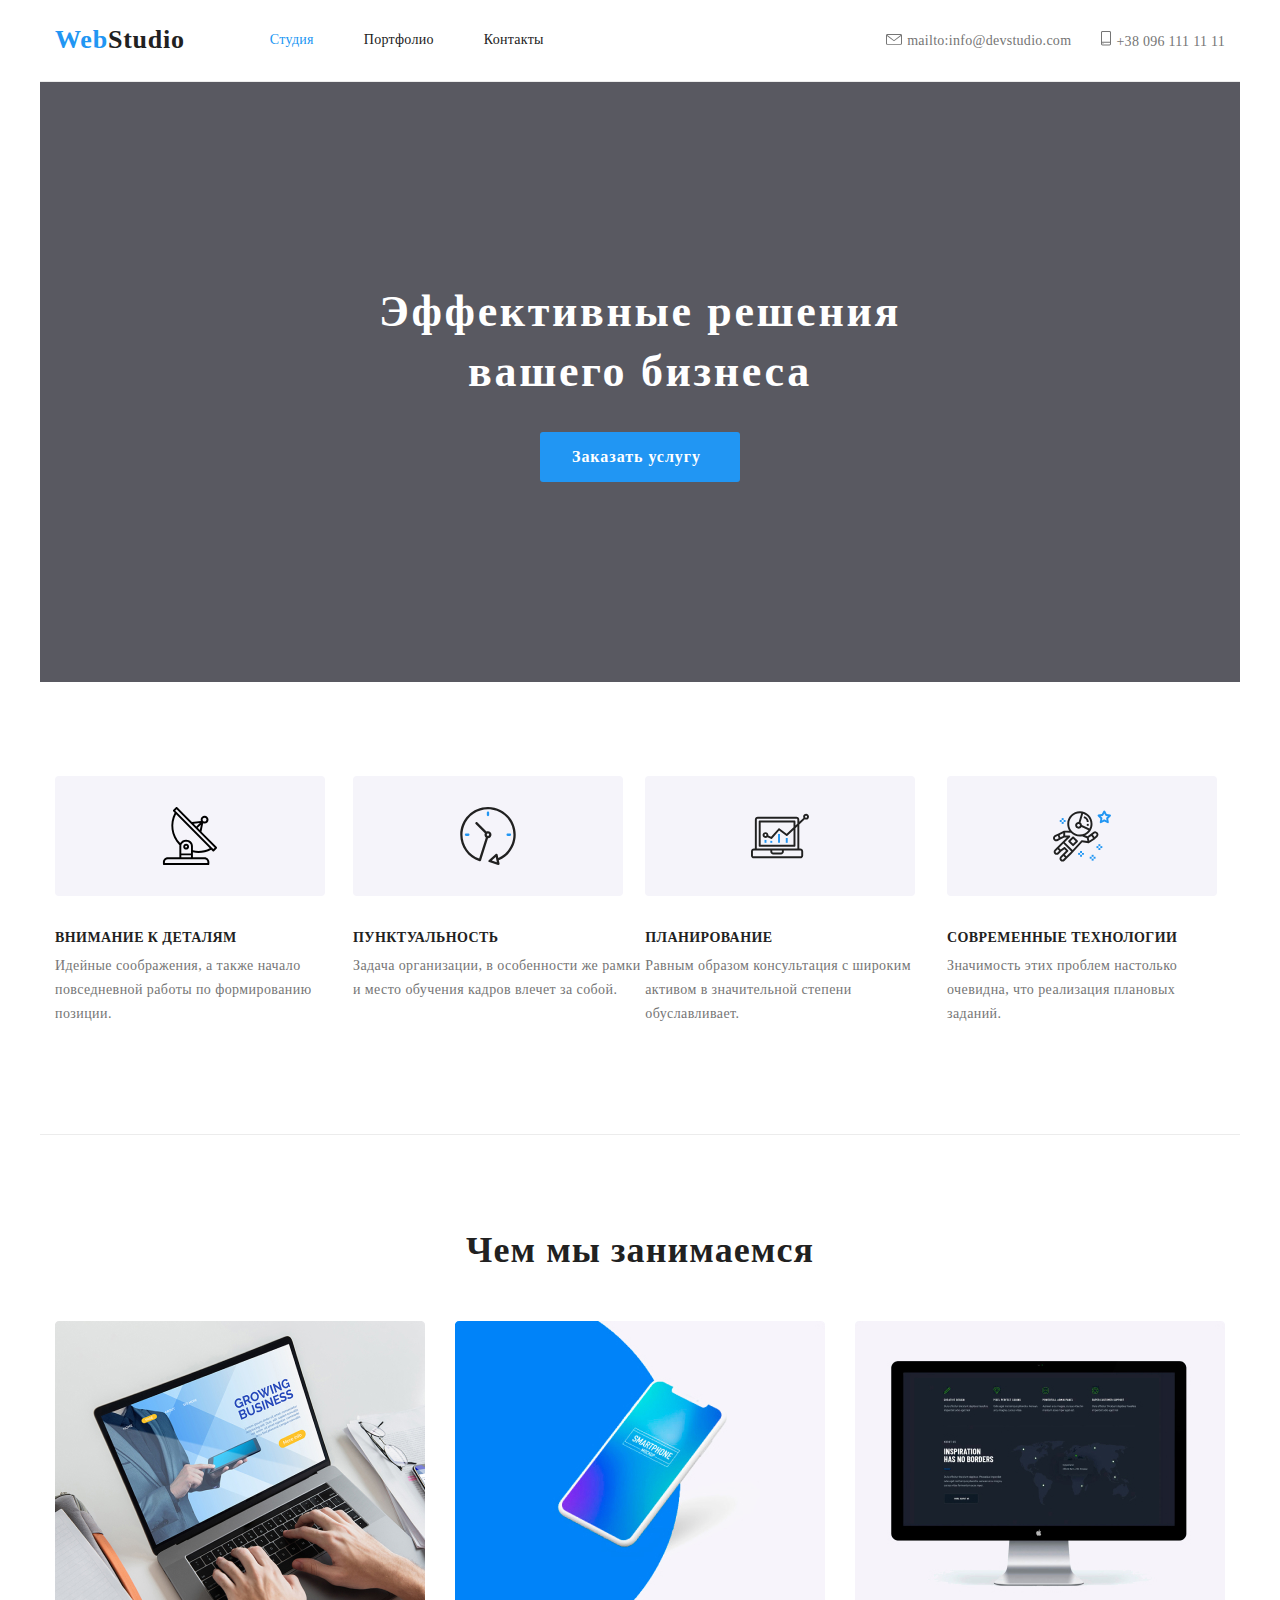
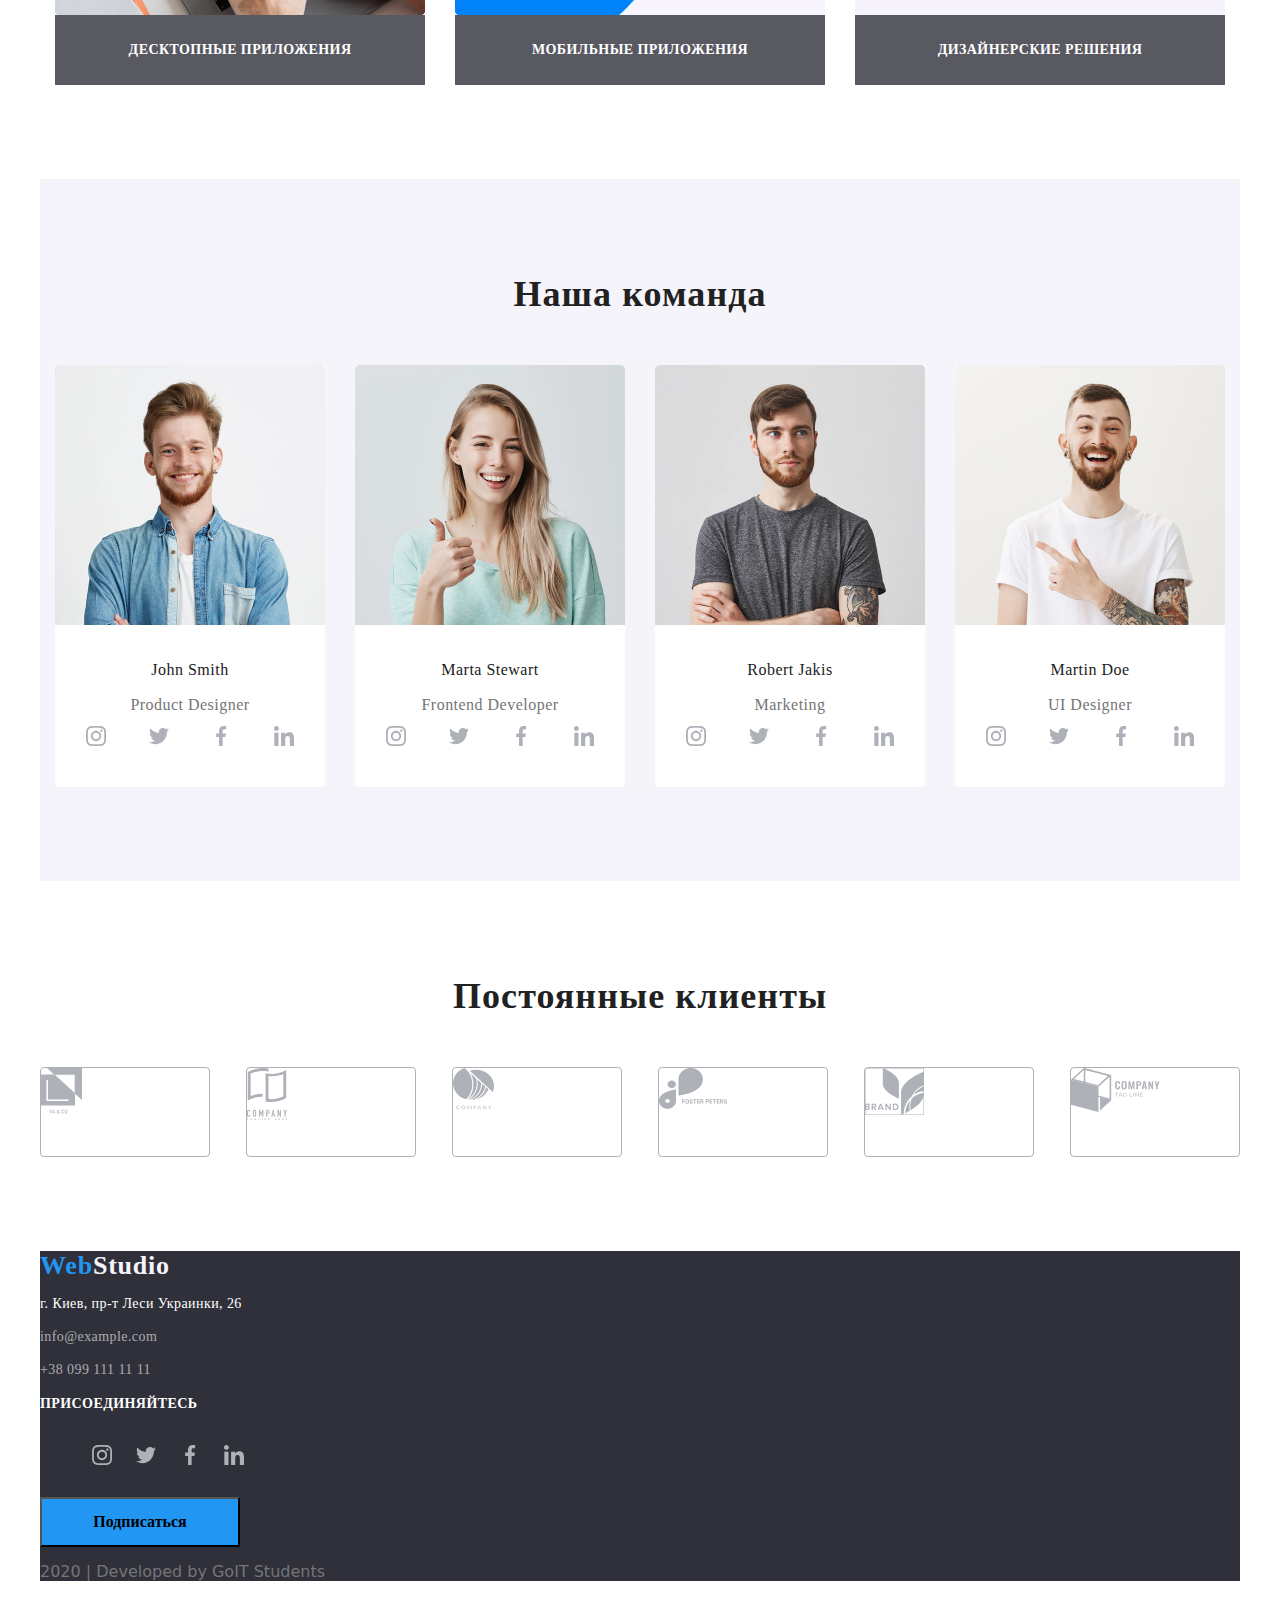
==== commit fd86788e: "работа на ошибками +БЄМ" ====
--- a/index.html
+++ b/index.html
@@ -133,118 +133,127 @@
     
 <!--Наша команда-->
 <section class="team">
-    <div class="container-team">
-        <h2 class="team-title">Наша команда</h2>
-        <ul class="list">
-        <li class="item">
-            <img src="./images/Team/john-smith.jpg" alt="Джон Смит" width="270" height="260"> 
-            <div class="container-card">
-                <h3 class="team-name">John Smith</h3>
-            <p class="team-text">Product Designer</p>
-            <ul class="social-list">
-                <li>
-                    <a class="team-social-links" href="https://www.instagram.com"><img src="./images/social-links/instagram.svg" alt="инстаграм"></a>
-                </li>
-                <li>
-                    <a class="team-social-links" href="https://twitter.com"><img src="./images/social-links/twitter.svg" alt="твиттер"></a>
-                </li>
-                <li>
-                    <a class="team-social-links" href="https://www.facebook.com"><img src="./images/social-links/facebook.svg" alt="фейсбук"></a>
-                </li>
-                <li>
-                    <a class="team-social-links" href="https://www.linkedin.com"><img src="./images/social-links/linkedin.svg" alt="Линкедин"></a>
-                </li>
-            </ul>
-            </div>
-        </li>
-        <li class="item">
-            <img class="image-team" src="./images/Team/marta-stewart.jpg" alt="Марта Стюарт.png" width="270" height="260">
-            <div class="container-card">
-                <h3 class="team-name">Marta Stewart</h3>
-            <p class="team-text">Frontend Developer</p>
-               <ul class="social-list">
-                   <li>
-                    <a class="team-social-links" href="https://www.instagram.com"><img src="./images/social-links/instagram.svg" alt="инстаграм"></a>
-                </li>
-                <li>
-                    <a class="team-social-links" href="https://twitter.com"><img src="./images/social-links/twitter.svg" alt="твиттер"></a>
-                </li>
-                <li>
-                    <a class="team-social-links" href="https://www.facebook.com"><img src="./images/social-links/facebook.svg" alt="фейсбук"></a>
-                </li>
-                <li>
-                    <a class="team-social-links" href="https://www.linkedin.com"><img src="./images/social-links/linkedin.svg" alt="Линкедин"></a>
-                </li>
-            </ul>
-            </div>
-        </li>                            
-        <li class="item">
-            <img src="./images/Team/robert-jakis.jpg" alt="Робер Джекис" width="270" height="260">
-            <div class="container-card">
-                <h3 class="team-name">Robert Jakis</h3>
-                <p class="team-text">Marketing</p>
-                <ul class="social-list">
-                    <li>
-                        <a class="team-social-links" href="https://www.instagram.com"><img src="./images/social-links/instagram.svg" alt="инстаграм"></a>
-                    </li>
-                    <li>
-                        <a class="team-social-links" href="https://twitter.com"><img src="./images/social-links/twitter.svg" alt="твиттер"></a>
-                    </li>
-                    <li>
-                        <a class="team-social-links" href="https://www.facebook.com"><img src="./images/social-links/facebook.svg" alt="фейсбук"></a>
-                    </li>
-                    <li>
-                        <a class="team-social-links" href="https://www.linkedin.com"><img src="./images/social-links/linkedin.svg" alt="Линкедин"></a>
-                    </li>
-                </ul></div>
-        </li>
-        <li class="item">
-            <img src="./images/Team/martin-doe.jpg" alt="Мартин До" width="270" height="260"> 
-            <div class="container-card">
-            <h3 class="team-name">Martin Doe</h3>
-            <p class="team-text">UI Designer</p>
-            <ul class="social-list">
-                <li>
-                    <a class="team-social-links" href="https://www.instagram.com"><img src="./images/social-links/instagram.svg" alt="инстаграм"></a>
-                </li>
-                <li>
-                    <a class="team-social-links" href="https://twitter.com"><img src="./images/social-links/twitter.svg" alt="твиттер"></a>
-                </li>
-                <li>
-                    <a class="team-social-links" href="https://www.facebook.com"><img src="./images/social-links/facebook.svg" alt="фейсбук"></a>
-                </li>
-                <li>
-                    <a class="team-social-links" href="https://www.linkedin.com"><img src="./images/social-links/linkedin.svg" alt="Линкедин"></a>
-                </li>
-            </ul>
-            </div>
-        </li>
-    </ul>
+    <div class="team__container-team">
+        <h2 class="team__title">Наша команда</h2>
+        <ul class="team__list">
+            <li class="team__item">
+                <div class="team__card">
+                    <img class="team__image" src="./images/Team/john-smith.jpg" alt="Джон Смит" width="270" height="260"> 
+                    <div class="team__content-card">
+                        <h3 class="team__name">John Smith</h3>
+                        <p class="team__text">Product Designer</p>
+                        <ul class="team__social-list">
+                            <li>
+                                <a class="team__social-links" href="https://www.instagram.com"><img src="./images/social-links/instagram.svg" alt="инстаграм"></a>
+                            </li>
+                            <li>
+                                <a class="team__social-links" href="https://twitter.com"><img src="./images/social-links/twitter.svg" alt="твиттер"></a>
+                            </li>
+                            <li>
+                                <a class="team__social-links" href="https://www.facebook.com"><img src="./images/social-links/facebook.svg" alt="фейсбук"></a>
+                            </li>
+                            <li>
+                                <a class="team__social-links" href="https://www.linkedin.com"><img src="./images/social-links/linkedin.svg" alt="Линкедин"></a>
+                            </li>
+                        </ul>
+                    </div>
+                </div>
+            </li>
+            <li class="team__item">
+               <div class="team__card">
+                    <img class="team__image" src="./images/Team/marta-stewart.jpg" alt="Марта Стюарт.png" width="270" height="260">
+                    <div class="team__content-card">
+                        <h3 class="team__name">Marta Stewart</h3>
+                        <p class="team__text">Frontend Developer</p>
+                        <ul class="team__social-list">
+                            <li>
+                                <a class="team__social-links" href="https://www.instagram.com"><img src="./images/social-links/instagram.svg" alt="инстаграм"></a>
+                            </li>
+                            <li>
+                                <a class="team__social-links" href="https://twitter.com"><img src="./images/social-links/twitter.svg" alt="твиттер"></a>
+                            </li>
+                            <li>
+                                <a class="team__social-links" href="https://www.facebook.com"><img src="./images/social-links/facebook.svg" alt="фейсбук"></a>
+                            </li>
+                            <li>
+                                <a class="team__social-links" href="https://www.linkedin.com"><img src="./images/social-links/linkedin.svg" alt="Линкедин"></a>
+                            </li>
+                        </ul>
+                    </div>
+               </div>
+            </li>                            
+            <li class="team__item">
+                <div class="team__card">
+                    <img class="team__image" src="./images/Team/robert-jakis.jpg" alt="Робер Джекис" width="270" height="260">
+                    <div class="team__content-card">
+                        <h3 class="team__name">Robert Jakis</h3>
+                        <p class="team__text">Marketing</p>
+                        <ul class="team__social-list">
+                            <li>
+                                <a class="team__social-links" href="https://www.instagram.com"><img src="./images/social-links/instagram.svg" alt="инстаграм"></a>
+                            </li>
+                            <li>
+                                <a class="team__social-links" href="https://twitter.com"><img src="./images/social-links/twitter.svg" alt="твиттер"></a>
+                            </li>
+                            <li>
+                                <a class="team__social-links" href="https://www.facebook.com"><img src="./images/social-links/facebook.svg" alt="фейсбук"></a>
+                            </li>
+                            <li>
+                                <a class="team__social-links" href="https://www.linkedin.com"><img src="./images/social-links/linkedin.svg" alt="Линкедин"></a>
+                            </li>
+                        </ul>
+                    </div>
+                </div>
+            </li>
+            <li class="team__item">
+               <div class="team__card">
+                    <img class="team__image" src="./images/Team/martin-doe.jpg" alt="Мартин До" width="270" height="260"> 
+                    <div class="team__content-card">
+                        <h3 class="team__name">Martin Doe</h3>
+                        <p class="team__text">UI Designer</p>
+                        <ul class="team__social-list">
+                            <li>
+                                <a class="team__social-links" href="https://www.instagram.com"><img src="./images/social-links/instagram.svg" alt="инстаграм"></a>
+                            </li>
+                            <li>
+                                <a class="team__social-links" href="https://twitter.com"><img src="./images/social-links/twitter.svg" alt="твиттер"></a>
+                            </li>
+                            <li>
+                                <a class="team__social-links" href="https://www.facebook.com"><img src="./images/social-links/facebook.svg" alt="фейсбук"></a>
+                            </li>
+                            <li>
+                                <a class="team__social-links" href="https://www.linkedin.com"><img src="./images/social-links/linkedin.svg" alt="Линкедин"></a>
+                            </li>
+                        </ul>
+                    </div>
+               </div>
+            </li>
+        </ul>
 </div>
 </section>
 
 <!--Постоянные клиенты-->
 <section class="clients">
-    <div class="container-clients">
-        <h2 class="clients-title">Постоянные клиенты</h2>
-    <ul class="list">
-        <li class="item">
-            <a  class="clients-logo" href=""><img src="./images/Clients/logo1.svg" alt="клиент1"></a>
-        </li>
-        <li class="item">
-            <a  class="clients-logo" href=""><img src="./images/Clients/logo2.svg" alt="клиент2"></a>
-        </li>
-        <li class="item">
-            <a  class="clients-logo" href=""><img src="./images/Clients/logo3.svg" alt="клиент3"></a>
-        </li>
-        <li class="item">
-            <a  class="clients-logo" href=""><img src="./images/Clients/logo4.svg" alt="клиент4"></a>
-        </li>
-        <li class="item">
-            <a  class="clients-logo" href=""><img src="./images/Clients/logo5.svg" alt="клиент5"></a>
-        </li>
-       <li class="item">
-            <a  class="clients-logo" href=""><img src="./images/Clients/logo6.svg" alt="клиент6"></a>
+    <div class="clients__container">
+        <h2 class="clients__title">Постоянные клиенты</h2>
+    <ul class="clients__list">
+        <li class="clients__item">
+            <a  class="clients__logo" href=""><img src="./images/Clients/logo1.svg" alt="клиент1"></a>
+        </li>
+        <li class="clients__item">
+            <a  class="clients__logo" href=""><img src="./images/Clients/logo2.svg" alt="клиент2"></a>
+        </li>
+        <li class="clients__item">
+            <a  class="clients__logo" href=""><img src="./images/Clients/logo3.svg" alt="клиент3"></a>
+        </li>
+        <li class="clients__item">
+            <a  class="clients__logo" href=""><img src="./images/Clients/logo4.svg" alt="клиент4"></a>
+        </li>
+        <li class="clients__item">
+            <a  class="clients__logo" href=""><img src="./images/Clients/logo5.svg" alt="клиент5"></a>
+        </li>
+       <li class="clients__item">
+            <a  class="clients__logo" href=""><img src="./images/Clients/logo6.svg" alt="клиент6"></a>
         </li>
     </ul>
     </div>
--- a/css/styles.css
+++ b/css/styles.css
@@ -303,8 +303,8 @@
     
 }
 
-.features .item + .item{
-    margin-left: 29px;
+.features .item{
+    justify-content: space-between;
 }
 
     .features .image{
@@ -367,6 +367,7 @@
         .container-profile{
             padding-top: 94px;
             padding-bottom: 94p;
+            margin-bottom: 94px;
         }
 
         .profile .title{
@@ -436,9 +437,8 @@
     background-color: var(--accent-background-color);
     }
 
-.container-team{
-    flex-direction: column;
-    
+.team__container-team{
+        
     padding-top: 94px;
     padding-right: 0px;
     padding-bottom: 94px;
@@ -446,7 +446,7 @@
 
 }    
 
-    .team-title{
+    .team__title{
         
         margin-top: 0px;
         margin-right: auto;
@@ -467,51 +467,57 @@
         letter-spacing: 0.03em;
         }
 
-.team .list{
-    display: flex;
+.team__list{
+    display: flex;
+    justify-content: space-between;
     margin-top: 0px;
     margin-bottom: 0px;
     padding-left: 0px;
                
     }
 
-.team .item{
+.team__item{
     width: 270px;
 }    
     
-.team .item + .item{
-    margin-left: 30px ;
-    }
-    
-    .container .card{
-    flex-direction: column;
+    
+    .team__card{
+        border-radius: 4px;
+        background-color: var(--title-second-text-color);
+    }
+
+.team__image{
+    display: block;
+}
+
+    .team__content-card{
     width: 270px;
     padding-top: 30px;
-    padding-bottom: 0px;
-    background-color: var(--title-second-text-color);
-    border-radius: 4px;
-
-}
-
-
-
-.team .team-name{
-    margin-top: 0px;
-    margin-bottom: 0px;
-        
-    background-color: var(--accent-background-color);
-    color: var(--title-text-color);
-    font-family: Roboto sans-serif;
-    font-style: normal;
-    font-weight: 500;
-    font-size: 16px;
-    line-height: 1.88;
-    letter-spacing: 0.03em;
-    }
-
-.team .team-text{
-        margin-top: 10px;
-        margin-bottom: 0px;
+    padding-bottom: 24px;
+    
+    
+
+}
+
+
+
+.team__name{
+text-align: center;  
+margin: 0px;
+
+color: var(--title-text-color);
+font-family: Roboto sans-serif;
+font-style: normal;
+font-weight: 500;
+font-size: 16px;
+line-height: 1.88;
+letter-spacing: 0.03em;
+    }
+
+.team__text{
+    padding-top: 10px;
+    text-align: center;
+    margin: 0px;
         
     color: var(--primary-text-color);
     font-family: Roboto sans-serif;
@@ -523,17 +529,16 @@
 
     }
 
-    .social-list{
+    .team__social-list{
         display: flex;
-        justify-content: center;
-        margin-top: 16px;
-        margin-bottom: 24px;
+        justify-content: space-evenly;
+        margin: 0px;
        padding: 0px;
             }
 
-.team-social-links:hover, 
-.team-social-links:focus,
-.team-social-links:active
+.team__social-links:hover, 
+.team__social-links:focus,
+.team__social-links:active
     {background-color: var(--accent-color);}
 
     /*постоянные клиенты*/
@@ -541,16 +546,15 @@
     background-color: var(--accent-background-color);
     }
 
-.clients>.container {
+.clients__container {
     background-color: var(--title-second-text-color);
-    flex-direction: column;
-}
-
-    .clients .clients-title{
-    margin-top: 94px;
-    margin-right: auto;
-    margin-left: auto;
-    margin-bottom: 0px;
+    padding-top: 94px;
+    padding-bottom: 94px;
+    }
+
+    .clients__title{
+    text-align: center;
+    margin: 0px;
 
     color: var(--title-text-color);
     font-family: Roboto sans-serif;
@@ -562,19 +566,15 @@
     letter-spacing: 0.03em;
     }
 
-.clients .list{
-    display: flex;
-    margin-top: 50px;
-    margin-bottom: 94px;
+.clients__list{
+    display: flex;
+    padding-top: 50px;
     padding-left: 0px;
-
-    }
-
-.clients .list .item + .item{
-    margin-left: 30px;
-}    
-
-.clients .item{
+    justify-content: space-between;
+    margin: 0px;
+    }
+ 
+.clients__item{
     width: 170px;
     height: 90px;
     border: 1px solid #AFB1B8;
@@ -583,9 +583,9 @@
 }
 
 
-.clients .clients-logo:hover,
-.clients .clients-logo:focus,
-.clients .clients-logo:active
+.clients__logo:hover,
+.clients__logo:focus,
+.clients__logo:active
     {
     background-color: var(--accent-color);
     }
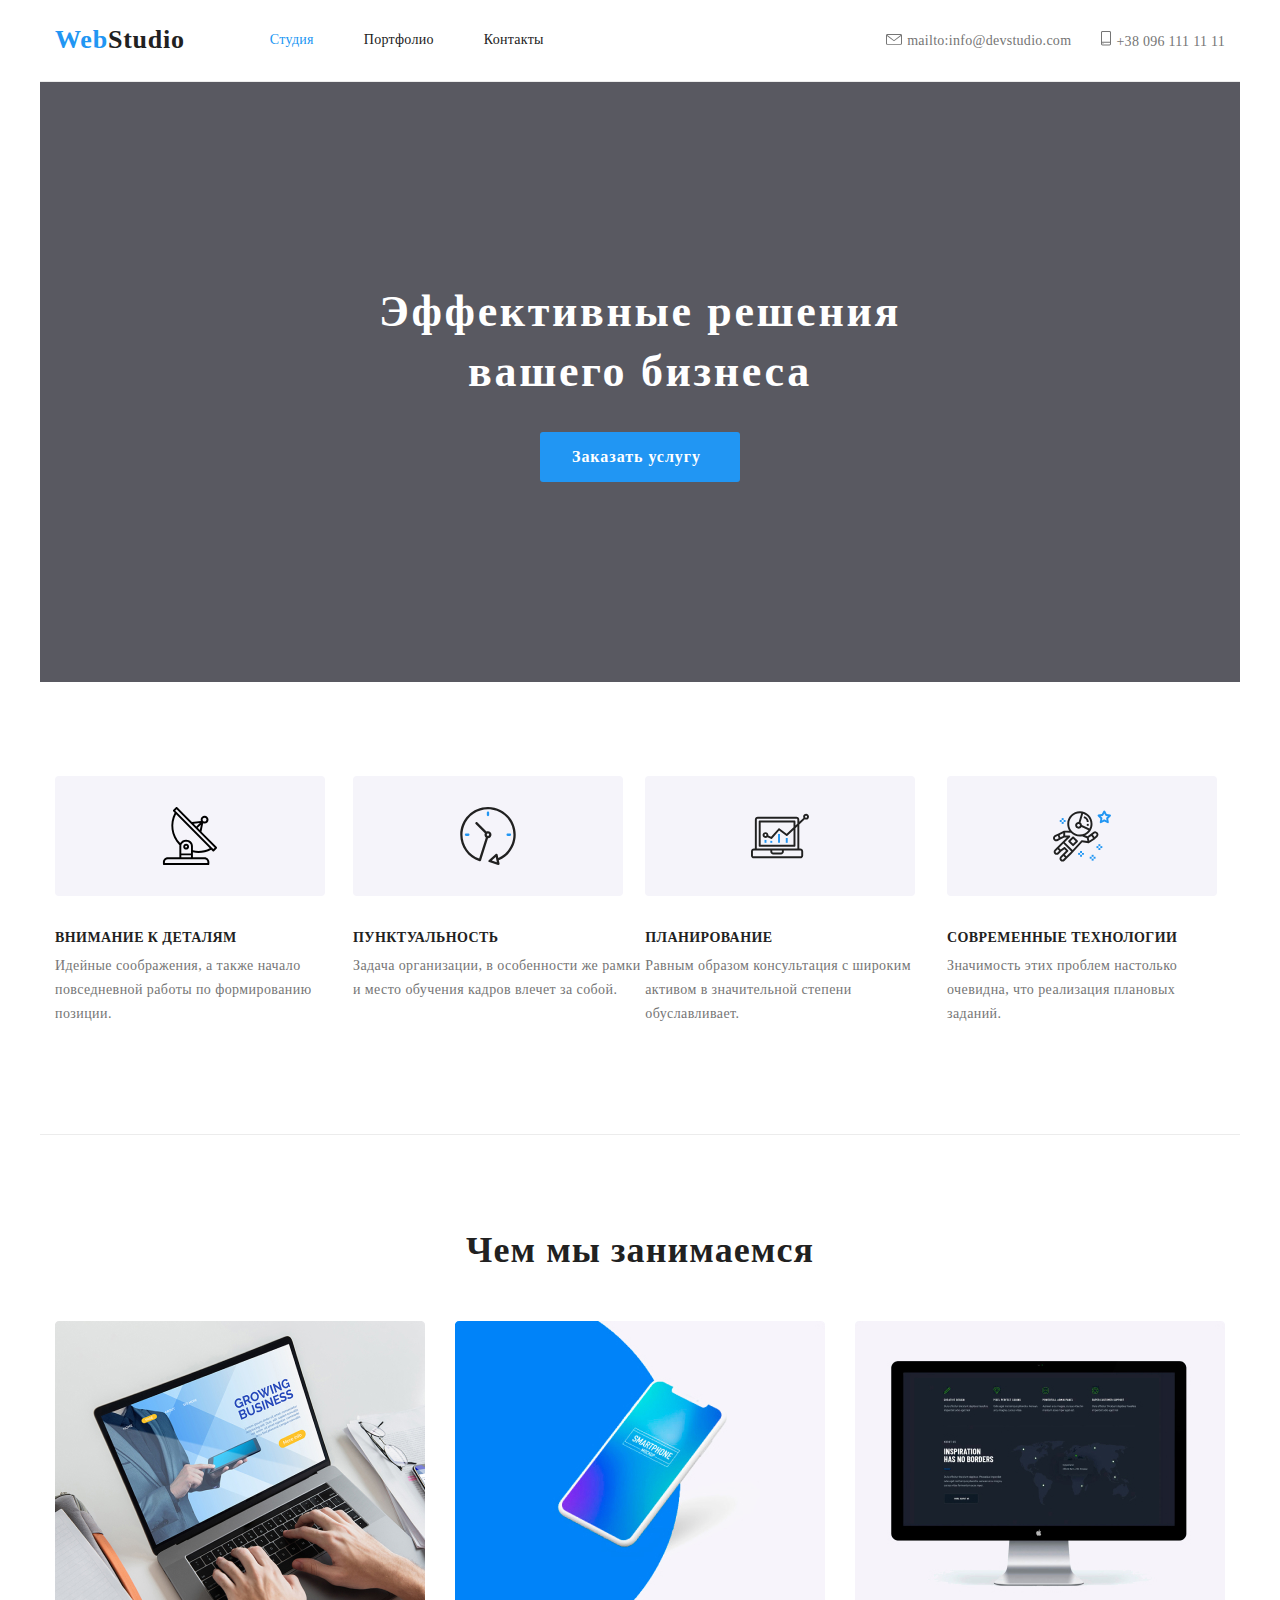
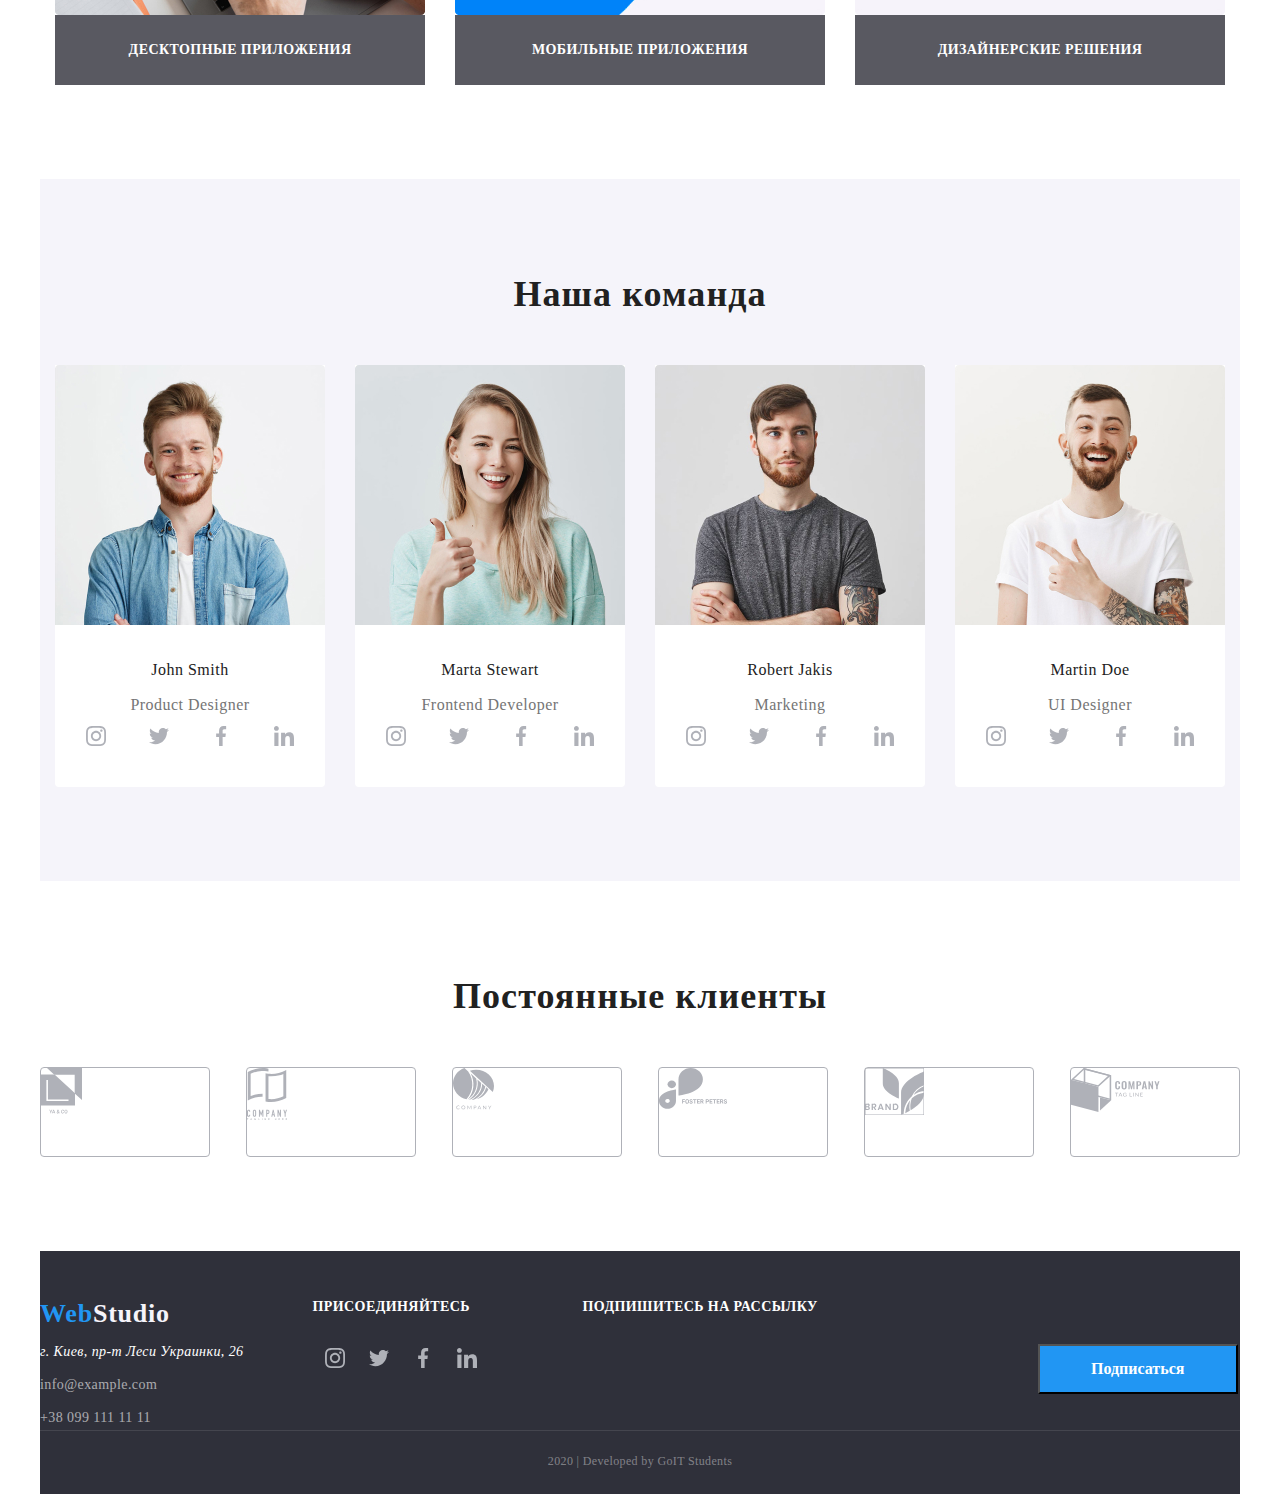
==== commit c440f8c7: "index-finish" ====
--- a/index.html
+++ b/index.html
@@ -142,18 +142,18 @@
                     <div class="team__content-card">
                         <h3 class="team__name">John Smith</h3>
                         <p class="team__text">Product Designer</p>
-                        <ul class="team__social-list">
-                            <li>
-                                <a class="team__social-links" href="https://www.instagram.com"><img src="./images/social-links/instagram.svg" alt="инстаграм"></a>
-                            </li>
-                            <li>
-                                <a class="team__social-links" href="https://twitter.com"><img src="./images/social-links/twitter.svg" alt="твиттер"></a>
-                            </li>
-                            <li>
-                                <a class="team__social-links" href="https://www.facebook.com"><img src="./images/social-links/facebook.svg" alt="фейсбук"></a>
-                            </li>
-                            <li>
-                                <a class="team__social-links" href="https://www.linkedin.com"><img src="./images/social-links/linkedin.svg" alt="Линкедин"></a>
+                        <ul class="social-list">
+                            <li>
+                                <a class="social-links" href="https://www.instagram.com"><img src="./images/social-links/instagram.svg" alt="инстаграм"></a>
+                            </li>
+                            <li>
+                                <a class="social-links" href="https://twitter.com"><img src="./images/social-links/twitter.svg" alt="твиттер"></a>
+                            </li>
+                            <li>
+                                <a class="social-links" href="https://www.facebook.com"><img src="./images/social-links/facebook.svg" alt="фейсбук"></a>
+                            </li>
+                            <li>
+                                <a class="social-links" href="https://www.linkedin.com"><img src="./images/social-links/linkedin.svg" alt="Линкедин"></a>
                             </li>
                         </ul>
                     </div>
@@ -165,18 +165,18 @@
                     <div class="team__content-card">
                         <h3 class="team__name">Marta Stewart</h3>
                         <p class="team__text">Frontend Developer</p>
-                        <ul class="team__social-list">
-                            <li>
-                                <a class="team__social-links" href="https://www.instagram.com"><img src="./images/social-links/instagram.svg" alt="инстаграм"></a>
-                            </li>
-                            <li>
-                                <a class="team__social-links" href="https://twitter.com"><img src="./images/social-links/twitter.svg" alt="твиттер"></a>
-                            </li>
-                            <li>
-                                <a class="team__social-links" href="https://www.facebook.com"><img src="./images/social-links/facebook.svg" alt="фейсбук"></a>
-                            </li>
-                            <li>
-                                <a class="team__social-links" href="https://www.linkedin.com"><img src="./images/social-links/linkedin.svg" alt="Линкедин"></a>
+                        <ul class="social-list">
+                            <li>
+                                <a class="social-links" href="https://www.instagram.com"><img src="./images/social-links/instagram.svg" alt="инстаграм"></a>
+                            </li>
+                            <li>
+                                <a class="social-links" href="https://twitter.com"><img src="./images/social-links/twitter.svg" alt="твиттер"></a>
+                            </li>
+                            <li>
+                                <a class="social-links" href="https://www.facebook.com"><img src="./images/social-links/facebook.svg" alt="фейсбук"></a>
+                            </li>
+                            <li>
+                                <a class="social-links" href="https://www.linkedin.com"><img src="./images/social-links/linkedin.svg" alt="Линкедин"></a>
                             </li>
                         </ul>
                     </div>
@@ -188,18 +188,18 @@
                     <div class="team__content-card">
                         <h3 class="team__name">Robert Jakis</h3>
                         <p class="team__text">Marketing</p>
-                        <ul class="team__social-list">
-                            <li>
-                                <a class="team__social-links" href="https://www.instagram.com"><img src="./images/social-links/instagram.svg" alt="инстаграм"></a>
-                            </li>
-                            <li>
-                                <a class="team__social-links" href="https://twitter.com"><img src="./images/social-links/twitter.svg" alt="твиттер"></a>
-                            </li>
-                            <li>
-                                <a class="team__social-links" href="https://www.facebook.com"><img src="./images/social-links/facebook.svg" alt="фейсбук"></a>
-                            </li>
-                            <li>
-                                <a class="team__social-links" href="https://www.linkedin.com"><img src="./images/social-links/linkedin.svg" alt="Линкедин"></a>
+                        <ul class="social-list">
+                            <li>
+                                <a class="social-links" href="https://www.instagram.com"><img src="./images/social-links/instagram.svg" alt="инстаграм"></a>
+                            </li>
+                            <li>
+                                <a class="social-links" href="https://twitter.com"><img src="./images/social-links/twitter.svg" alt="твиттер"></a>
+                            </li>
+                            <li>
+                                <a class="social-links" href="https://www.facebook.com"><img src="./images/social-links/facebook.svg" alt="фейсбук"></a>
+                            </li>
+                            <li>
+                                <a class="social-links" href="https://www.linkedin.com"><img src="./images/social-links/linkedin.svg" alt="Линкедин"></a>
                             </li>
                         </ul>
                     </div>
@@ -211,18 +211,18 @@
                     <div class="team__content-card">
                         <h3 class="team__name">Martin Doe</h3>
                         <p class="team__text">UI Designer</p>
-                        <ul class="team__social-list">
-                            <li>
-                                <a class="team__social-links" href="https://www.instagram.com"><img src="./images/social-links/instagram.svg" alt="инстаграм"></a>
-                            </li>
-                            <li>
-                                <a class="team__social-links" href="https://twitter.com"><img src="./images/social-links/twitter.svg" alt="твиттер"></a>
-                            </li>
-                            <li>
-                                <a class="team__social-links" href="https://www.facebook.com"><img src="./images/social-links/facebook.svg" alt="фейсбук"></a>
-                            </li>
-                            <li>
-                                <a class="team__social-links" href="https://www.linkedin.com"><img src="./images/social-links/linkedin.svg" alt="Линкедин"></a>
+                        <ul class="social-list">
+                            <li>
+                                <a class="social-links" href="https://www.instagram.com"><img src="./images/social-links/instagram.svg" alt="инстаграм"></a>
+                            </li>
+                            <li>
+                                <a class="social-links" href="https://twitter.com"><img src="./images/social-links/twitter.svg" alt="твиттер"></a>
+                            </li>
+                            <li>
+                                <a class="social-links" href="https://www.facebook.com"><img src="./images/social-links/facebook.svg" alt="фейсбук"></a>
+                            </li>
+                            <li>
+                                <a class="social-links" href="https://www.linkedin.com"><img src="./images/social-links/linkedin.svg" alt="Линкедин"></a>
                             </li>
                         </ul>
                     </div>
@@ -263,41 +263,42 @@
     
     <!--Footer-->
     <footer class="footer">
-        <div class="container-footer">
-            <div>
+        <div class="footer__container">
+            <div class="footer__container__logo-adress">
                 <a class="logo footer" href="./index.html"><span>Web</span>Studio</a>
                 <address>
-                <p class="adress">г. Киев, пр-т Леси Украинки, 26 </p>
-                <a  class="contact" href="mailto:info@example.com">info@example.com</a>
-                <a  class="contact" href="tel:+380991111111">+38 099 111 11 11</a>
+                <p class="footer__container__logo-adress__adress">г. Киев, пр-т Леси Украинки, 26 </p>
+                <a  class="footer__container__logo-adress__contact" href="mailto:info@example.com">info@example.com</a>
+                <a  class="footer__container__logo-adress__contact" href="tel:+380991111111">+38 099 111 11 11</a>
                 </address>
             </div>
                     
-             <div>
-                <p class="slogan">присоединяйтесь</p>
-                <ul class="social-list">
+             <div class="footer__container__social">
+                <p class="footer__container__social__slogan">присоединяйтесь</p>
+                <ul class="footer__container__social__social-list">
                     <li>
-                        <a href="https://www.instagram.com"><img src="./images/social-links/instagram.svg" alt="инстаграм" class="team-social-links"></a>
+                        <a class="social-links" href="https://www.instagram.com"><img src="./images/social-links/instagram.svg" alt="инстаграм"></a>
                     </li>
                     <li>
-                        <a href="https://twitter.com"><img src="./images/social-links/twitter.svg" alt="твиттер" class="team-social-links"></a>
+                        <a class="social-links" href="https://twitter.com"><img src="./images/social-links/twitter.svg" alt="твиттер"></a>
                     </li>
                     <li>
-                        <a href="https://www.facebook.com"><img src="./images/social-links/facebook.svg" alt="фейсбук" class="team-social-links"></a>
+                        <a class="social-links" href="https://www.facebook.com"><img src="./images/social-links/facebook.svg" alt="фейсбук"></a>
                     </li>
                     <li>
-                        <a href="https://www.linkedin.com"><img src="./images/social-links/linkedin.svg" alt="Линкедин" class="team-social-links"></a>
+                        <a class="social-links" href="https://www.linkedin.com"><img src="./images/social-links/linkedin.svg" alt="Линкедин"></a>
                     </li>
                 </ul>
              </div>
     
-             <div>
-                 <!--Кнопка с подпиской на рассылку-->
+             <div class="footer__container__subscribe">
+                <p class="footer__container__subscribe__join">Подпишитесь на рассылку</p>
+                <!--Кнопка с подпиской на рассылку-->
                  <button type="button" class="button-second">Подписаться</button>
              </div>
         </div>
         <!--копирайт-->
-            <p class="copyright-container">2020 | Developed by GoIT Students </p>
+            <p class="footer__copyright-container">2020 | Developed by GoIT Students </p>
     </footer>
    
 </body>
--- a/css/styles.css
+++ b/css/styles.css
@@ -155,8 +155,8 @@
     .logo.footer{
         display: block;
         width: 129px;
-        margin-left: 0px;
-        padding-bottom: 0px;
+        margin: 0px;
+        padding: 0px;
                 
         color: var(--accent-background-color);
         font-family: Raleway sans-serif;
@@ -529,7 +529,7 @@
 
     }
 
-    .team__social-list{
+    .social-list{
         display: flex;
         justify-content: space-evenly;
         margin: 0px;
@@ -636,19 +636,20 @@
     width: 1200px;
     margin-left: auto;
     margin-right: auto;
-    justify-content: space-between;
-    }
-
-.container .footer{
     padding-top: 48px;
-    padding-bottom: 28px;
-    align-items: baseline;
-    display: flex;
-}    
-
-.footer .adress{
-    margin-top: 10px;
-    margin-bottom: 9px;
+    padding-bottom: 21px;
+}
+
+.footer__container{
+   display: flex;
+   justify-content: baseline;
+   
+   
+}   
+
+.footer__container__logo-adress{
+    margin: 0px;
+    padding: 0px;
     
     color:var(--title-second-text-color) ;
     font-family: Roboto sans-serif;
@@ -659,9 +660,15 @@
     letter-spacing: 0.03em;
     }
 
-.footer .contact{
-    display: flex;
-    margin-bottom: 9px;
+.footer__container__logo-adress__adress{
+    margin-top: 10px;
+    margin-bottom: 0px;
+    margin-right: 69px;
+    }    
+
+.footer__container__logo-adress__contact{
+    display: flex;
+    margin-top: 9px;
     
     color:rgba(255, 255, 255, 0.6) ;
     font-family: Roboto sans-serif;
@@ -673,9 +680,13 @@
      }
 
     
-
-.footer .slogan{
+.footer__container__social{
+margin-right: 94px;
+}
+
+.footer__container__social__slogan{
     display: block;
+    margin-top: 0px;
     margin-bottom: 21px;
    
     color: var(--title-second-text-color);
@@ -688,15 +699,36 @@
     text-transform: uppercase;
       }
 
-.social-list{
-    display: flex;
+.footer__container__social__social-list{
+    display: flex;
+    padding-left: 0px;
+}
+
+.footer__container__subscribe{
+    display: flex;
+}
+
+.footer__container__subscribe__join{
+    margin-top: 0px;
+    
+    color: var(--title-second-text-color);
+    font-family: Roboto sans-serif;
+    font-style: normal;
+    font-weight: bold;
+    font-size: 14px;
+    line-height: 1.14;
+    letter-spacing: 0.03em;
+    text-transform: uppercase;
 }
 
 .button-second{
-    display: inline-block;
+    display: block;
+    margin-top: 45px;
+    margin-left: 220px;
     width: 200px;
     height: 50px;
 
+    color: var(--title-second-text-color);
     font-family: Roboto sans-serif;
     font-style: normal;
     font-weight: 900;
@@ -704,9 +736,9 @@
     line-height: 30px;
 }
 
-.footer .copyright{
+.footer__copyright-container{
     padding-top: 18px;
-    padding-bottom: 18px;
+    
     margin: 0px;
     border-top: 1px solid rgba(255, 255, 255, 0.1);
     justify-content: center;
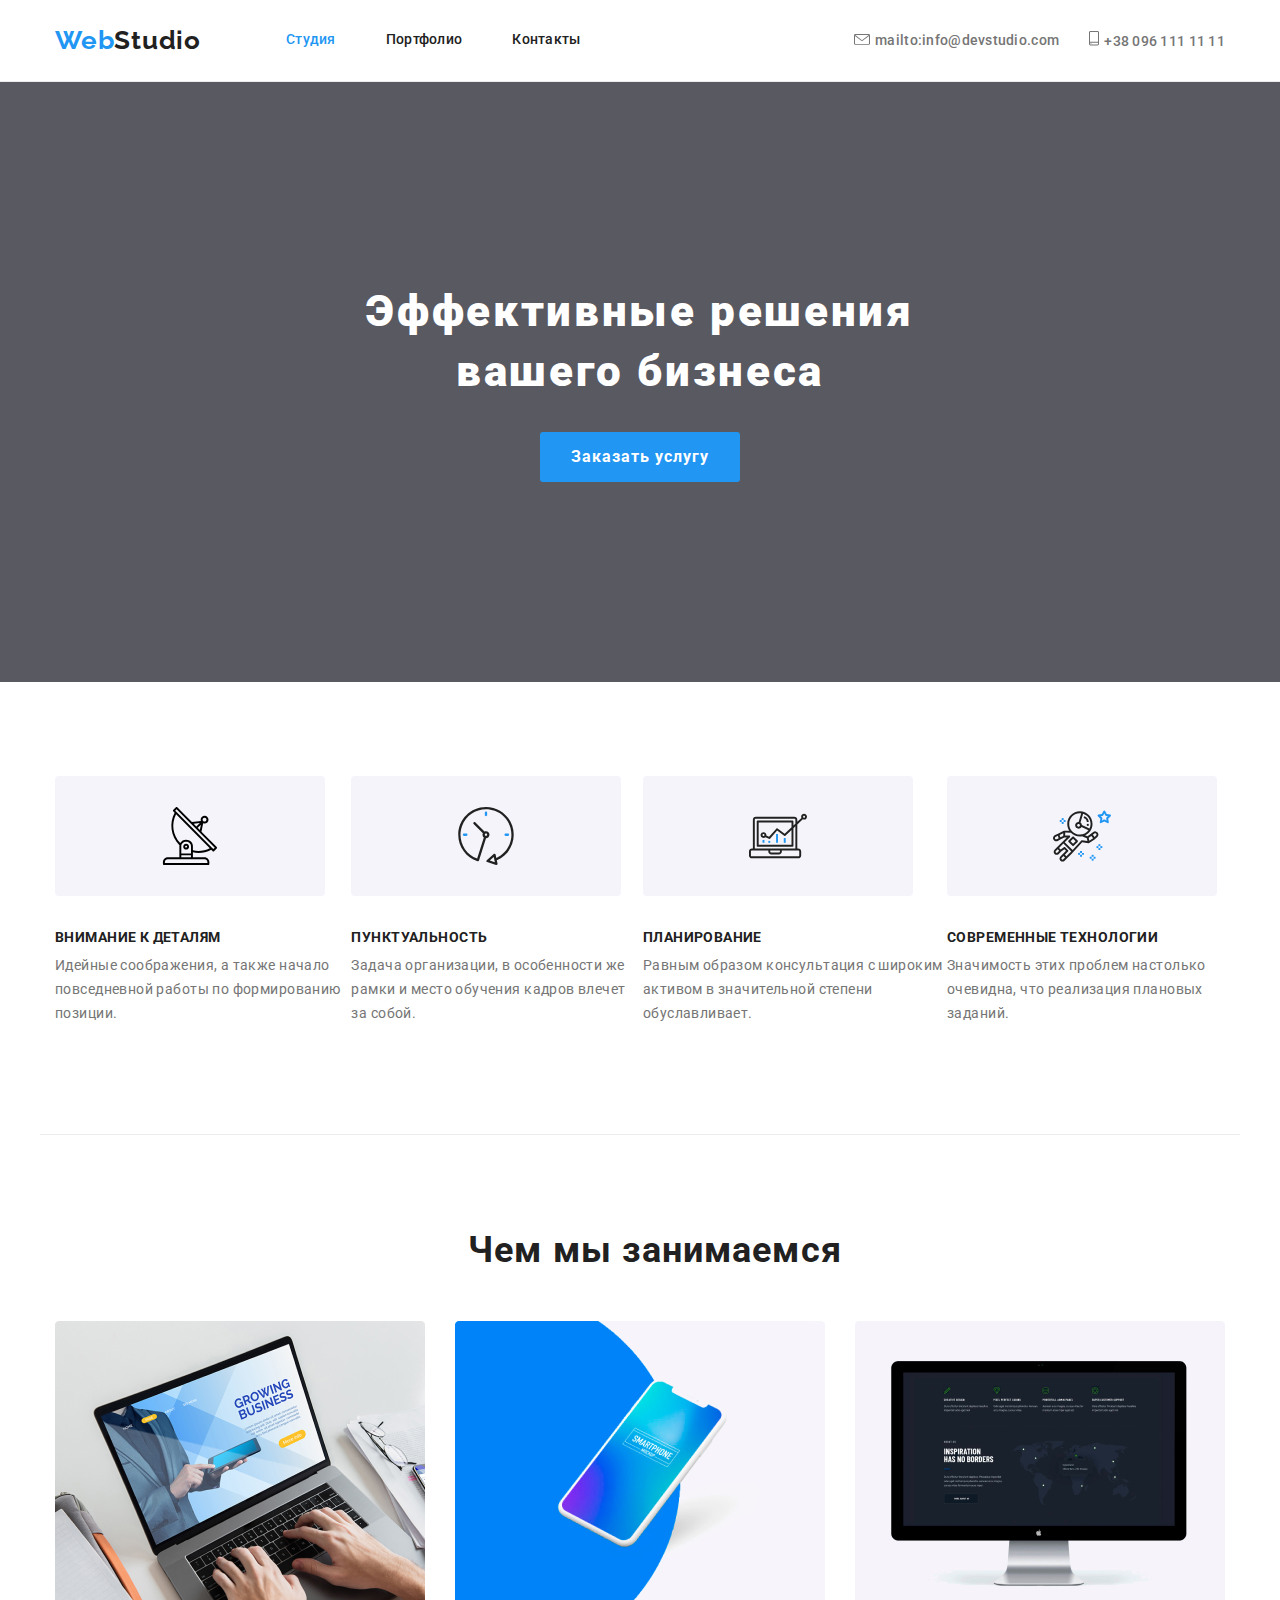
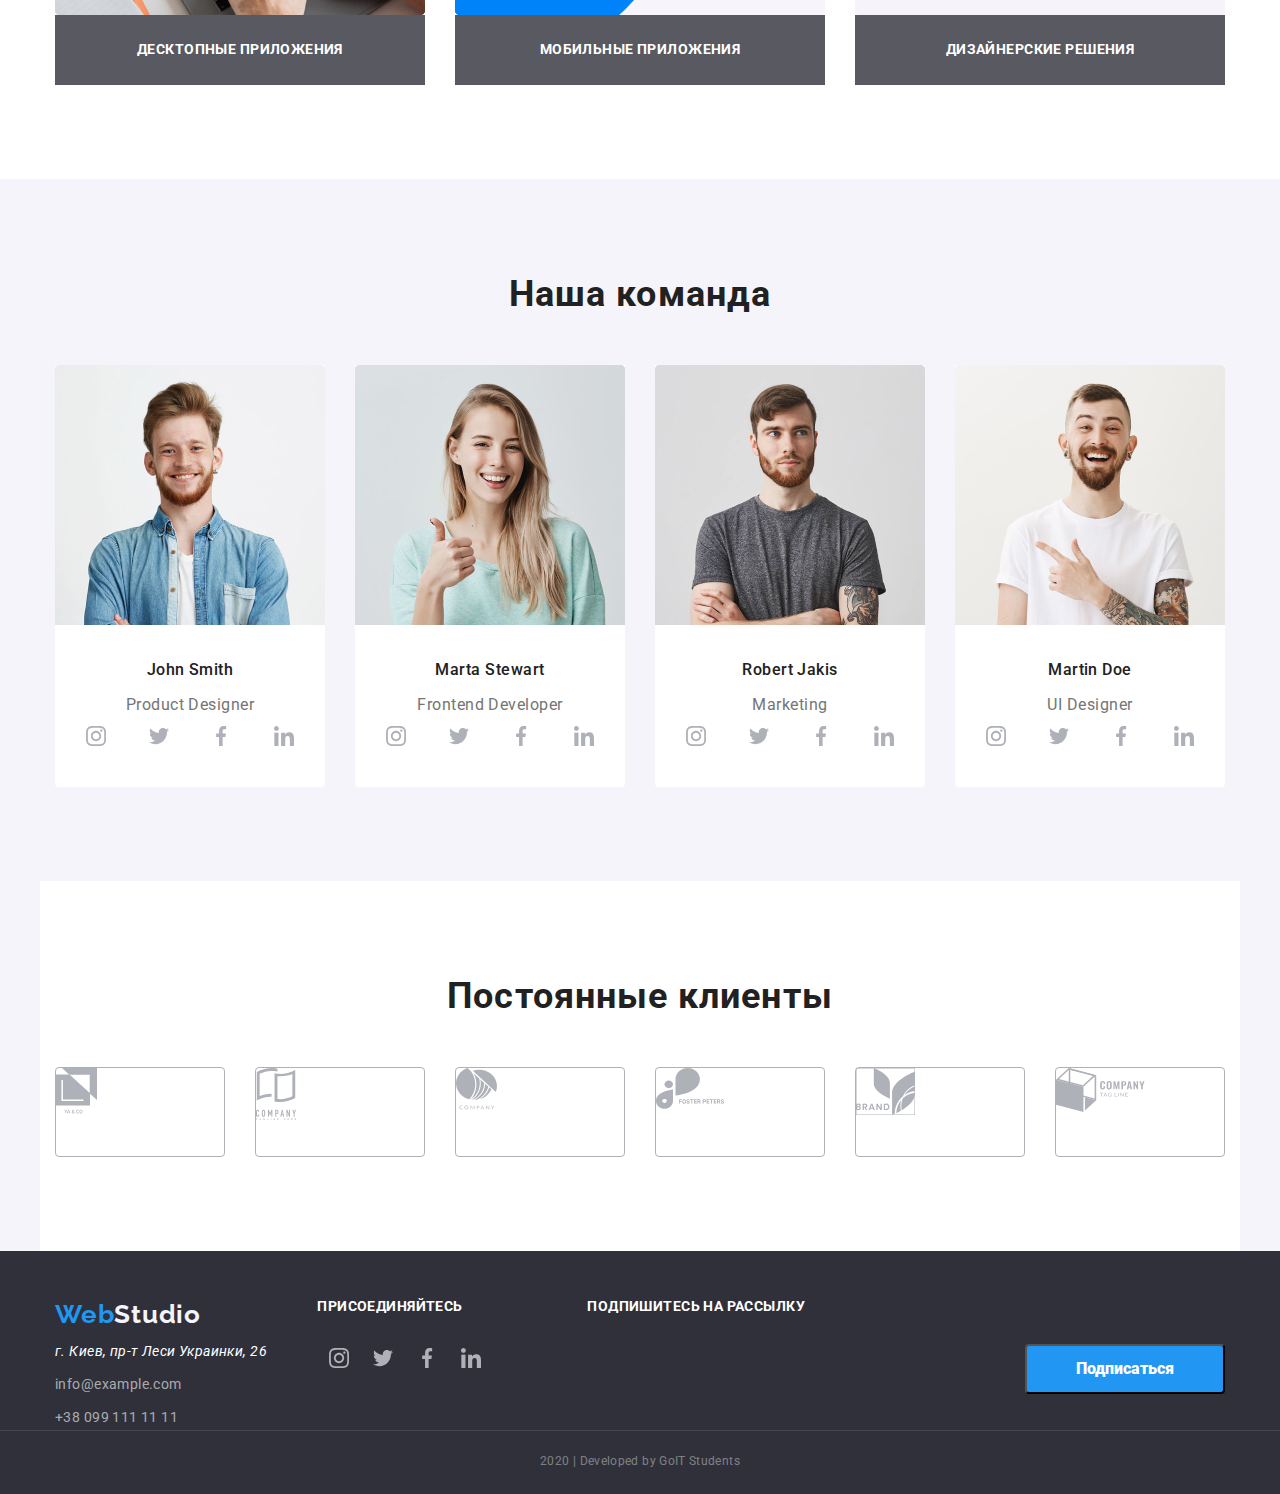
==== commit 46a6cb27: "index" ====
--- a/index.html
+++ b/index.html
@@ -56,7 +56,6 @@
 <main>
     <!--Главный блок-->
     <section class="section">
-        
         <h1 class="title">Эффективные решения вашего бизнеса</h1>
         <a href="" class="button-primary">Заказать услугу</a>
     </section>
--- a/css/styles.css
+++ b/css/styles.css
@@ -23,7 +23,7 @@
         text-decoration: none;
     }
 /* Убираем маркеры */
-ul {list-style-type: none;}
+ul [class] {list-style-type: none;}
 
 /* стили для хедера */
 header{
@@ -32,22 +32,19 @@
     
     /*контейнер хедера*/
    .page-header{
+    
+    border-bottom: 1px solid #ECECEC;
+             
+   } 
+
+
+.container{
+    display: flex;   
     width: 1200px;
     margin-left: auto;
     margin-right: auto;
-    border-bottom: 1px solid #ECECEC;
-             
-   } 
-
-
-  .container{
-       display: flex;
-       justify-content: space-between;
-       align-items: center;
-       margin-left: auto;
-       margin-right: auto;
-       padding-left: 15px;
-       padding-right: 15px;
+    padding-left: 15px;
+    padding-right: 15px;
    }
 
    .page-header .main-nav{
@@ -57,12 +54,11 @@
    }
 
    
-   .main-nav .list{
+.main-nav .list{
     display: flex;
     margin-left: 85px;
-    padding-top: 32px;
-    padding-bottom: 32px;
     padding-left: 0px;
+    align-items: center;
     margin-top: 0px;
     margin-bottom: 0px;
    }
@@ -81,9 +77,11 @@
 .main-nav .link{
     display: block;
     margin-bottom: 0px;
+    padding-top: 32px;
+    padding-bottom: 32px;
 
     color: var(--title-text-color);
-    font-family: Roboto sans-serif;
+    font-family: Roboto, sans-serif;
     font-style: normal;
     font-weight: 500;
     font-size: 14px;
@@ -102,11 +100,18 @@
 
    .address-nav .list{
     display: flex;
-    margin-left: 331px;
-    padding-left: 0px;
-   
+    margin: 0;
+  padding: 0;
+  list-style: none;
+       
     background-color:var(--title-second-text-color);
    }
+
+.address-nav{
+    display: flex;
+    align-items: center;
+    margin-left: auto;
+}
 
 .address-nav .item + .item{
     margin-left: 30px;
@@ -115,8 +120,11 @@
     /*стиль адреса*/
               
     .address-contact { 
+        padding-top: 32px;
+        padding-bottom: 32px;
+
         color:var(--primary-text-color);
-        font-family: Roboto sans-serif;
+        font-family: Roboto, sans-serif;
         font-style: normal;
         font-weight: 500;
         font-size: 14px;
@@ -142,7 +150,7 @@
         padding-bottom: 25px;
         
         color: var(--title-text-color);
-        font-family: Raleway sans-serif;
+        font-family: Raleway, sans-serif;
         font-style: normal;
         font-weight: bold;
         font-size: 26px;
@@ -159,7 +167,7 @@
         padding: 0px;
                 
         color: var(--accent-background-color);
-        font-family: Raleway sans-serif;
+        font-family: Raleway, sans-serif;
         font-style: normal;
         font-weight: bold;
         font-size: 26px;
@@ -172,17 +180,19 @@
     
     /*стиль кнопок*/
     .button-primary{
-        display: inline-block;
+        display: block;
         width: 200px;
         height: 50px;
-        padding: 10px 32px;
+        text-align: center;
+        padding-top: 10px;
+        padding-bottom: 10px;
          margin-top: 46px;
-         margin-bottom: 200px;
-        margin-left: 500px;
-        align-items: center;     
+         
+              margin-left: auto;  
+              margin-right: auto;    
         border-radius: 3px;
 
-        font-family: Roboto sans-serif;
+        font-family: Roboto, sans-serif;
         color: var(--title-second-text-color);
         font-style: normal;
         font-weight: bold;
@@ -203,7 +213,7 @@
             text-align: center;
             
             color: var(--title-second-text-color);
-            font-family: Roboto sans-serif;
+            font-family: Roboto, sans-serif;
             font-style: normal;
             font-weight: 900;
             font-size: 16px;
@@ -218,7 +228,7 @@
 
         .button-list .button { 
                 background-color: var(--accent-background-color);
-                font-family: Roboto sans-serif;
+                font-family: Roboto, sans-serif;
                 font-style: normal;
                 font-weight: 500;
                 font-size: 16px;
@@ -236,18 +246,18 @@
            background-color: var(--title-second-text-color); 
         }
 
-        main{ 
-            width: 1200px;
-            margin-left: auto;
-            margin-right: auto;
-}
+    main{ 
+    margin-left: auto;
+    margin-right: auto;
+    }
 
     /*стиль главного фона и цвет заголовка*/      
     .section{
         margin-left: auto;
         margin-right: auto;
-        width: 1200px;
+        
         padding-top: 200px;
+        padding-bottom: 200px;
         padding-left: auto;
         padding-right: auto;
 
@@ -265,7 +275,7 @@
             margin-left: auto;
             
             text-align: center;
-            font-family: Roboto sans-serif;
+            font-family: Roboto, sans-serif;
             font-style: normal;
             font-weight: 900;
             font-size: 44px;
@@ -280,8 +290,8 @@
     }
 
     .container-features{
-    display: flex;
     width: 1200px;
+    display: flex;
     padding-top: 94px;
     padding-bottom: 94px;
     padding-left: 15px;
@@ -336,7 +346,7 @@
         margin-top: 0px;
         
         color: var(--title-text-color);
-        font-family: Roboto sans-serif;
+        font-family: Roboto, sans-serif;
         font-style: normal;
         font-weight: bold;
         font-size: 14px;
@@ -349,7 +359,7 @@
     .features .text{
                
         color: var(--primary-text-color);
-        font-family: Roboto sans-serif;
+        font-family: Roboto, sans-serif;
         font-style: normal;
         font-weight: normal;
         font-size: 14px;
@@ -360,14 +370,18 @@
         /*наш профиль*/
     
     .profile{
-        width: 1200px;
+        
         background-color: var(--title-second-text-color)
                     }
 
         .container-profile{
+            width: 1200px;
+            margin-left: auto;
+            margin-right: auto;
             padding-top: 94px;
-            padding-bottom: 94p;
-            margin-bottom: 94px;
+            padding-right: 15px;
+            padding-bottom: 94px;
+            padding-left: 15px;
         }
 
         .profile .title{
@@ -378,7 +392,7 @@
         margin-bottom: 0px;
 
         color: var(--title-text-color);
-        font-family: Roboto sans-serif;
+        font-family: Roboto, sans-serif;
         font-style: normal;
         font-weight: bold;
         font-size: 36px;
@@ -401,12 +415,12 @@
 
 .profile .list{
     display: flex;
-    width: 1200px;
+    padding-left: 0px;
+
     margin-top: 0px;
     margin-bottom: 0px;
     padding-top: 50px;
-    padding-left: 15px;
-}
+    }
 
 .profile .item + .item{
     margin-left: 30px;
@@ -420,7 +434,7 @@
                        
     color: var(--title-second-text-color);
     background: rgba(47, 48, 58, 0.8);
-    font-family: Roboto sans-serif;
+    font-family: Roboto, sans-serif;
     font-style: normal;
     font-weight: bold;
     font-size: 14px;
@@ -429,16 +443,16 @@
     letter-spacing: 0.03em;
     }
         /*команда*/
+
 .team{
-        width: 1200px;
-        margin-top: 0px;
-        padding-left: 15px;
-        padding-right: 15px;
+    margin-top: 0px;
     background-color: var(--accent-background-color);
     }
 
 .team__container-team{
-        
+    width: 1200px;
+    margin-left: auto;
+    margin-right: auto;
     padding-top: 94px;
     padding-right: 0px;
     padding-bottom: 94px;
@@ -458,7 +472,7 @@
         padding-bottom: 50px;
             
         color: var(--title-text-color);
-        font-family: Roboto sans-serif;
+        font-family: Roboto, sans-serif;
         font-style: normal;
         font-weight: bold;
         font-size: 36px;
@@ -472,7 +486,8 @@
     justify-content: space-between;
     margin-top: 0px;
     margin-bottom: 0px;
-    padding-left: 0px;
+    padding-left: 15px;
+    padding-right: 15px;
                
     }
 
@@ -506,7 +521,7 @@
 margin: 0px;
 
 color: var(--title-text-color);
-font-family: Roboto sans-serif;
+font-family: Roboto, sans-serif;
 font-style: normal;
 font-weight: 500;
 font-size: 16px;
@@ -520,7 +535,7 @@
     margin: 0px;
         
     color: var(--primary-text-color);
-    font-family: Roboto sans-serif;
+    font-family: Roboto, sans-serif;
     font-style: normal;
     font-weight: normal;
     font-size: 16px;
@@ -547,9 +562,14 @@
     }
 
 .clients__container {
+    width: 1200px;
+    margin-left: auto;
+    margin-right: auto;
     background-color: var(--title-second-text-color);
     padding-top: 94px;
+    padding-right: 15px;
     padding-bottom: 94px;
+    padding-left: 15px;
     }
 
     .clients__title{
@@ -557,7 +577,7 @@
     margin: 0px;
 
     color: var(--title-text-color);
-    font-family: Roboto sans-serif;
+    font-family: Roboto, sans-serif;
     font-style: normal;
     font-weight: bold;
     font-size: 36px;
@@ -600,7 +620,7 @@
     margin-bottom: 0px;
 
     color: var(--title-text-color);
-    font-family: Roboto sans-serif;
+    font-family: Roboto, sans-serif;
     font-style: normal;
     font-weight: bold;
     font-size: 18px;
@@ -612,7 +632,7 @@
      margin-bottom: 0px;
 
     color: var(--primary-text-color);
-     font-family: Roboto sans-serif;
+     font-family: Roboto, sans-serif;
      font-style: normal;
      font-weight: normal;
      font-size: 16px;
@@ -622,7 +642,7 @@
 .production .hide-text{
     background-color: var(--accent-color);
     color: var(--title-second-text-color);
-    font-family: Roboto sans-serif;
+    font-family: Roboto, sans-serif;
     font-style: normal;
     font-weight: normal;
     font-size: 18px;
@@ -633,26 +653,30 @@
     /*футер*/
 .footer{
     background-color:#2F303A ;
-    width: 1200px;
+    
     margin-left: auto;
     margin-right: auto;
-    padding-top: 48px;
+    padding-top:48px;
     padding-bottom: 21px;
-}
+    }
 
 .footer__container{
+   width: 1200px;
+   margin-left: auto;
+   margin-right: auto;
+   padding-left: 15px;
+   padding-right: 15px;
    display: flex;
    justify-content: baseline;
-   
-   
+
 }   
 
 .footer__container__logo-adress{
-    margin: 0px;
+    margin-right: auto;
     padding: 0px;
     
     color:var(--title-second-text-color) ;
-    font-family: Roboto sans-serif;
+    font-family: Roboto, sans-serif;
     font-style: normal;
     font-weight: normal;
     font-size: 14px;
@@ -663,7 +687,7 @@
 .footer__container__logo-adress__adress{
     margin-top: 10px;
     margin-bottom: 0px;
-    margin-right: 69px;
+    margin-right: auto;
     }    
 
 .footer__container__logo-adress__contact{
@@ -671,7 +695,7 @@
     margin-top: 9px;
     
     color:rgba(255, 255, 255, 0.6) ;
-    font-family: Roboto sans-serif;
+    font-family: Roboto, sans-serif;
     font-style: normal;
     font-weight: normal;
     font-size: 14px;
@@ -690,7 +714,7 @@
     margin-bottom: 21px;
    
     color: var(--title-second-text-color);
-    font-family: Roboto sans-serif;
+    font-family: Roboto, sans-serif;
     font-style: normal;
     font-weight: bold;
     font-size: 14px;
@@ -702,6 +726,7 @@
 .footer__container__social__social-list{
     display: flex;
     padding-left: 0px;
+    list-style-type: none;
 }
 
 .footer__container__subscribe{
@@ -709,10 +734,11 @@
 }
 
 .footer__container__subscribe__join{
+    display: block;
     margin-top: 0px;
     
     color: var(--title-second-text-color);
-    font-family: Roboto sans-serif;
+    font-family: Roboto, sans-serif;
     font-style: normal;
     font-weight: bold;
     font-size: 14px;
@@ -729,11 +755,12 @@
     height: 50px;
 
     color: var(--title-second-text-color);
-    font-family: Roboto sans-serif;
+    font-family: Roboto, sans-serif;
     font-style: normal;
     font-weight: 900;
     font-size: 16px;
     line-height: 30px;
+    border-radius: 4px;
 }
 
 .footer__copyright-container{
@@ -744,7 +771,7 @@
     justify-content: center;
 
     color: rgba(255, 255, 255, 0.4);  
-    font-family: Roboto sans-serif;
+    font-family: Roboto, sans-serif;
     font-style: normal;
     font-weight: normal;
     font-size: 12px;
@@ -753,47 +780,138 @@
     letter-spacing: 0.03em;
       }
       
-     .button-list{
+.main-portfolio{
+    width: 1200px;
+    padding-top: 94px;
+    padding-right: 15px;
+    padding-bottom: 94px;
+    padding-left: 15px;
+}
+
+.button-container{
+    display: block;
+    justify-content: center;
+    margin-left: auto;
+    margin-right: auto;
+}
+
+     .button-container__button-list{
+        width: 420px;
         display: flex;
-        margin-top: 93px;
+        justify-content: space-between;
+        
         margin-right: auto;
-        margin-bottom: 0ex;
         margin-left: auto;
+        margin-top: 0px;
+        margin-bottom: 0px;
+        
+        padding-left: 0px;
+      }
+
+      .button-container__button{
+        border-radius: 4px;
+
+        background-color: var(--accent-background-color);
+        color: var(--title-text-color);
+        font-family: Roboto, sans-serif;
+        font-style: normal;
+        font-weight: 500;
+        font-size: 16px;
+        line-height: 1.62;
+        text-align: center;
+        letter-spacing: 0.03em;
+      }
+
+      .button-container__button:hover,
+      .button-container__button:focus,
+      .button-container__button:active{
+          background-color: var(--accent-color);
+          color: var(--title-second-text-color);
       }
 
       .button-list .item + .item{
           margin-left: 8px;
       }
+
+.portfolio-container{
+    width: 1200px;
+    padding-top: 50px;
+    padding-right: 15px;
+        padding-left: 15px;
+}
+
+.portfolio-container__production-list{
+    display: flex;
+    flex-wrap: wrap;
+    margin: 0px;
+    padding: 0px;
+}
+
+.portfolio-container__item + .portfolio-container__item{
+    margin-bottom: 30px;
+    margin-left: 30px;
+}
+
+.portfolio-container__link{
+
+}
+
+.portfolio-container__image-card{
+    display: block
+}
+
+.portfolio-container__card-content{
+    padding-left: 24px;
+    padding-right: 24px;
+    padding-top: 20px;
+    padding-bottom: 20px;
+
+    background: #FFFFFF;
+    border-left: 1px solid #EEEEEE;
+    border-right: 1px solid #EEEEEE;
+    border-bottom: 1px solid #EEEEEE;
+    box-sizing: border-box;
+    border-bottom-left-radius: 5px;
+    border-bottom-right-radius: 5px;
+}
+
+.portfolio-container__production-title{
+    margin-top: 0px;
+    margin-bottom: 0px;
+    
+    color: var(--title-text-color);
+    font-family: Roboto, sans-serif;
+    font-style: normal;
+    font-weight: bold;
+    font-size: 18px;
+    line-height: 2;
+    letter-spacing: 0.06em
+}
+
+.portfolio-container__name{
+    margin-top: 4px;
+    margin-bottom: 0px;
+   
+    color: var(--primary-text-color);
+    font-family: Roboto, sans-serif;
+    font-style: normal;
+    font-weight: normal;
+    font-size: 16px;
+    line-height: 1.87;
+    letter-spacing: 0.03em;
+}
 
       .item .card{
           width: 370px;
           margin-top: 30px;
           padding-top: 0px;
       }
-
-      .card .card-content{
-        padding-left: 24px;
-        padding-right: 24px;
-        padding-top: 20px;
-        padding-bottom: 20px;
-
-        background: #FFFFFF;
-        border-left: 1px solid #EEEEEE;
-        border-right: 1px solid #EEEEEE;
-        border-bottom: 1px solid #EEEEEE;
-        box-sizing: border-box;
-        border-bottom-left-radius: 5px;
-        border-bottom-right-radius: 5px;
-      }
-
-      .image-card{
-          display: block;
-      }
-
+          
       .container .production-list{
         display: flex;
         flex-wrap: wrap;
         padding: 0px;
+        margin-left: 0px;
       }
 
     .production-list .item:not(:nth-child(3n)){
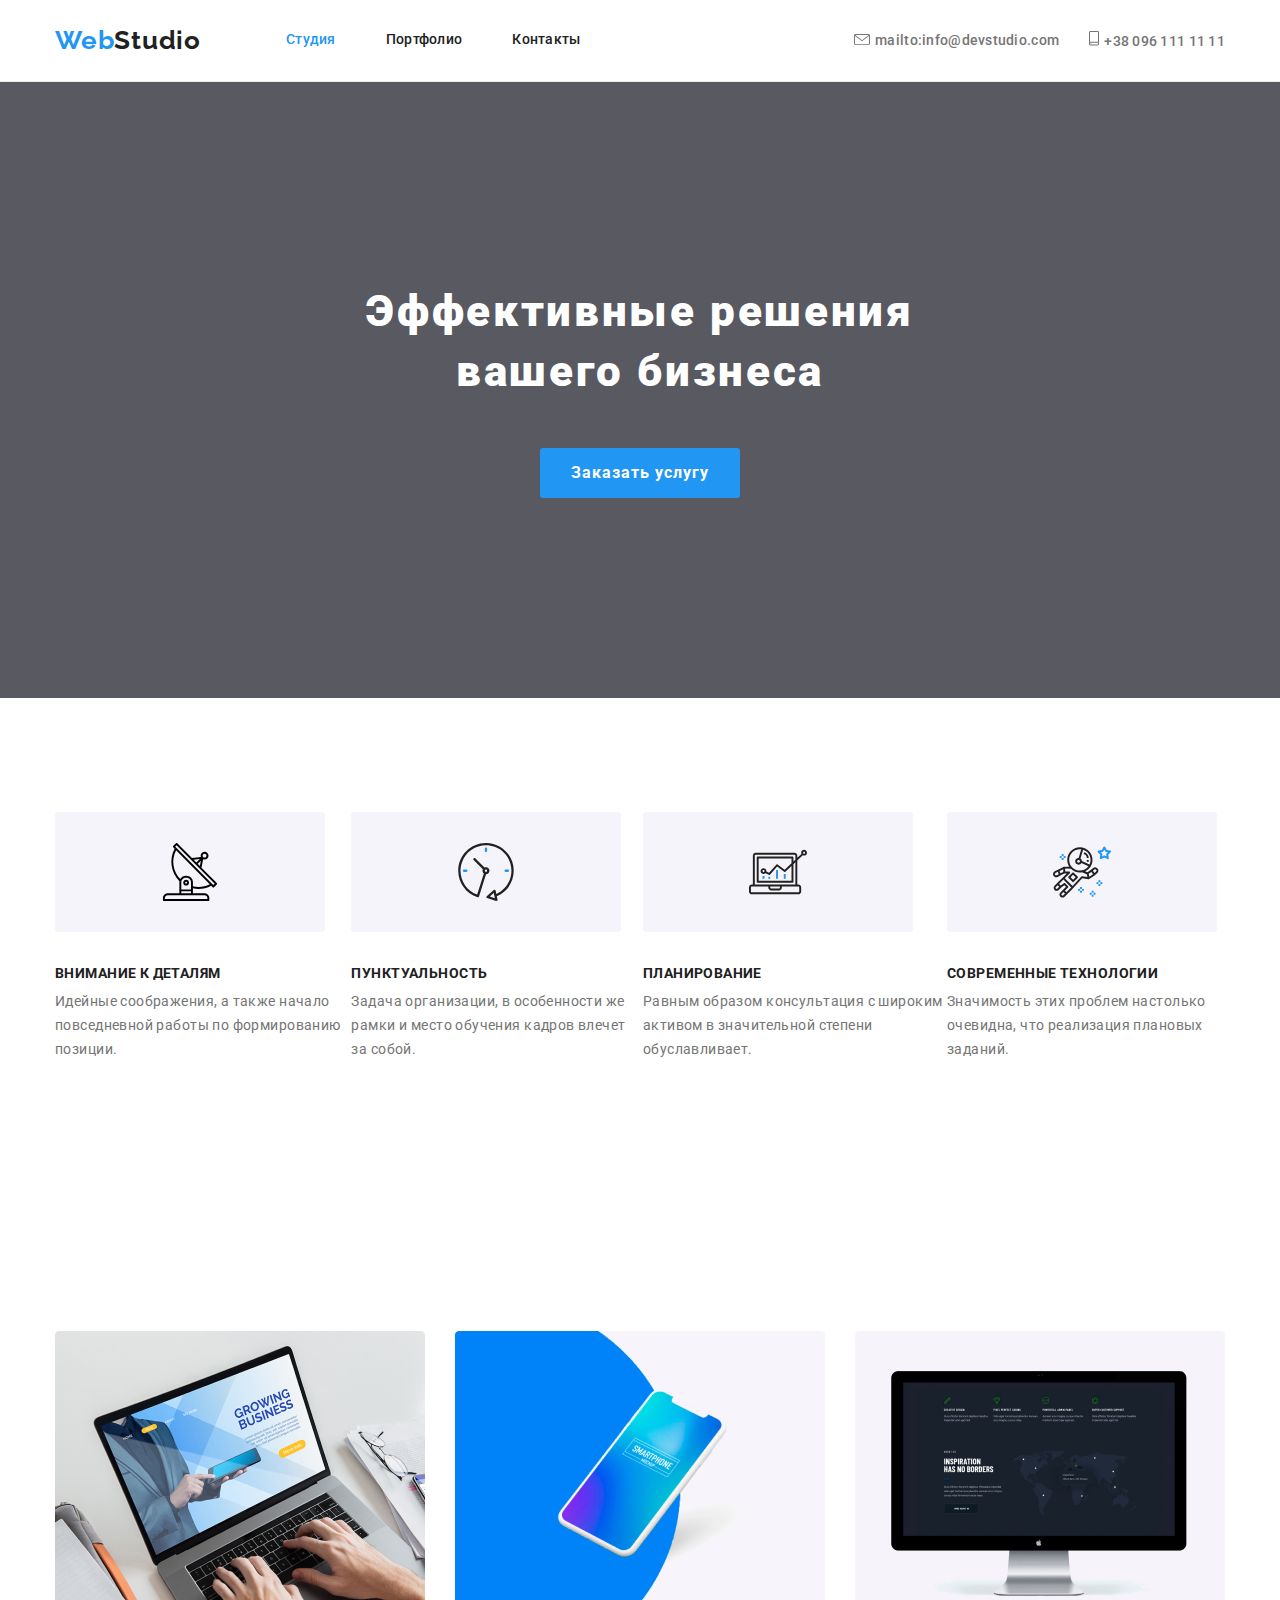
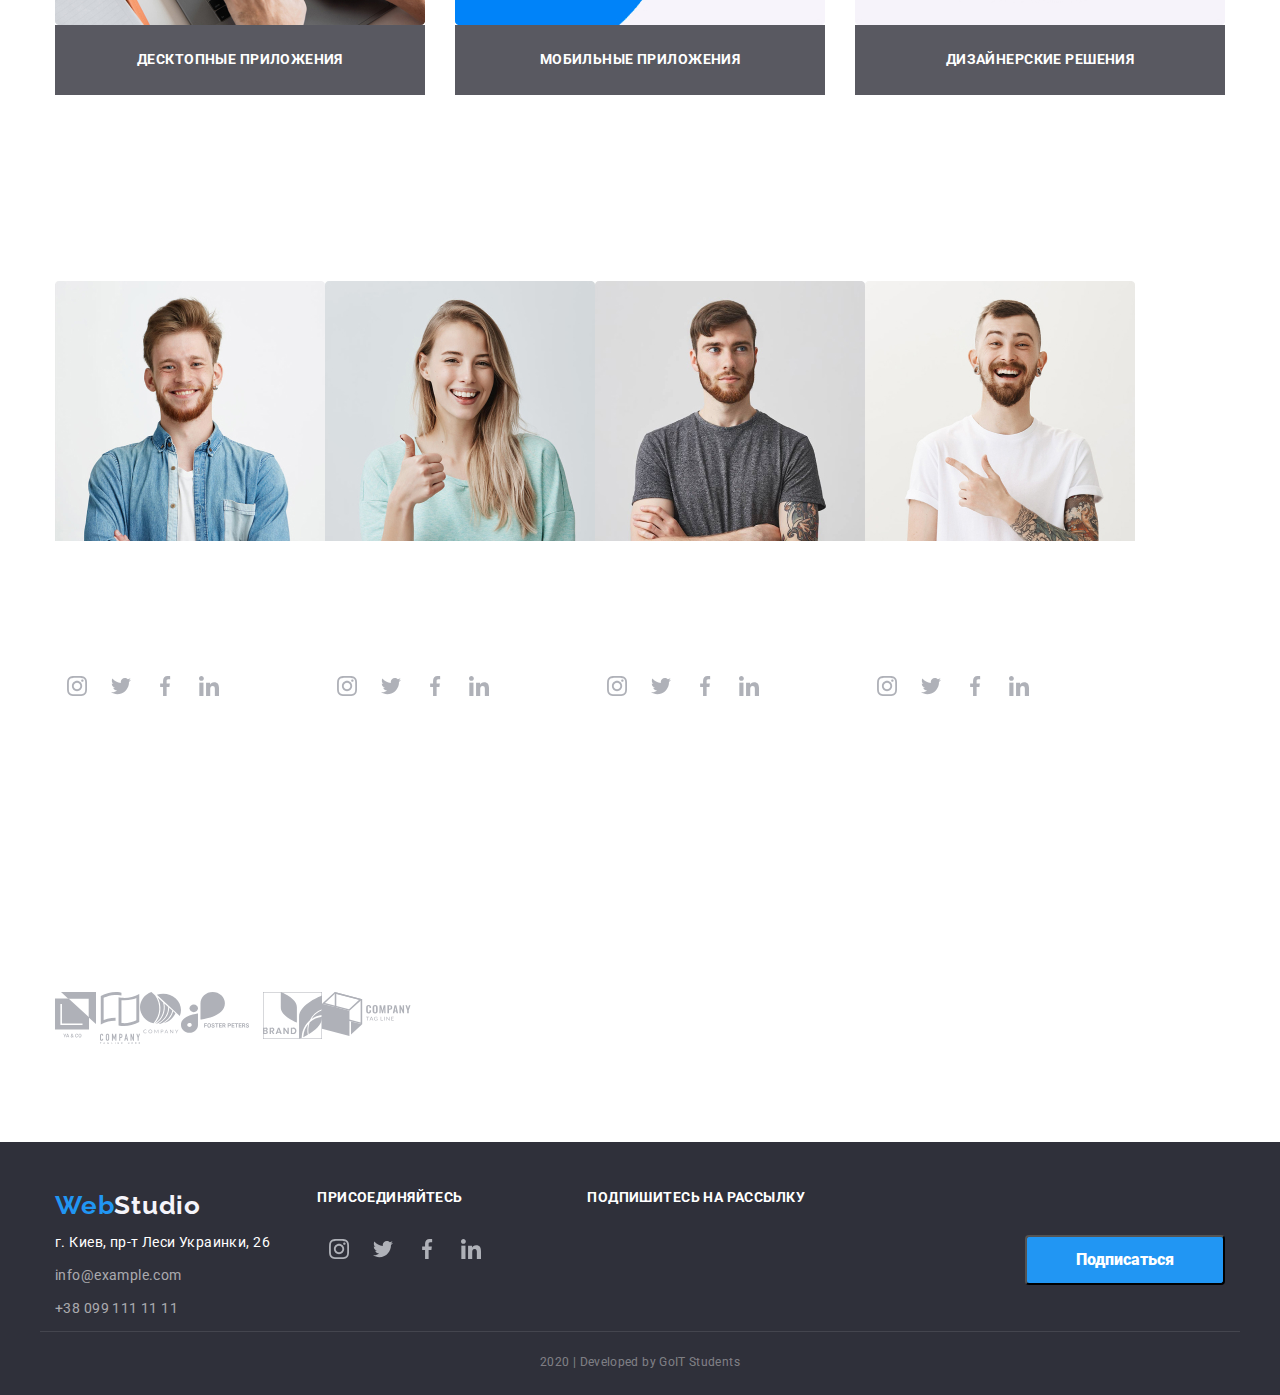
==== commit 52db6096: "new" ====
--- a/index.html
+++ b/index.html
@@ -11,7 +11,7 @@
 <body>
     <!--Шапка-->
     <header class="page-header">
-       <div class="container">
+       <div class="header-container">
             <!--Меню навигации-->
         <nav class="main-nav">
             <a class="logo header" href="./index.html"><span>Web</span>Studio</a>
@@ -52,78 +52,78 @@
                 </ul>
             </address>
        </div>
-        </header>
+    </header>
 <main>
     <!--Главный блок-->
-    <section class="section">
+    <section class="section-hero">
         <h1 class="title">Эффективные решения вашего бизнеса</h1>
         <a href="" class="button-primary">Заказать услугу</a>
     </section>
 
 <!--Наши Особенности-->
-<section class="features">
-   <div class="container-features">
+<section class="section">
+   <div class="container">
     <h2><!--Скрытый заголовок--></h2>
-    <ul class="list">
-        <li class="item">
+    <ul class="features list">
+        <li class="features item">
             <div>
-            <img class="image" src="./images/Features/antenna1.svg" alt="антена" width="70" height="70">
-            </div>
-            <h3 class="title">ВНИМАНИЕ К ДЕТАЛЯМ</h3>
-            <p class="text">Идейные соображения, а также начало повседневной работы по формированию позиции.</p>
+            <img class="features image" src="./images/Features/antenna1.svg" alt="антена" width="70" height="70">
+            </div>
+            <h3 class="features title">ВНИМАНИЕ К ДЕТАЛЯМ</h3>
+            <p class="features text">Идейные соображения, а также начало повседневной работы по формированию позиции.</p>
             
         </li>
     
-        <li class="item">
+        <li class="features item">
             <div>
-            <img  class="image" src="./images/Features/clock1.svg" alt="часы" width="70" height="70">
-            </div>
-            <h3 class="title">ПУНКТУАЛЬНОСТЬ</h3>
-            <p class="text">Задача организации, в особенности же рамки и место обучения кадров влечет за собой.</p>
-        </li>
-    
-        <li class="item">
+            <img  class="features image" src="./images/Features/clock1.svg" alt="часы" width="70" height="70">
+            </div>
+            <h3 class="features title">ПУНКТУАЛЬНОСТЬ</h3>
+            <p class="features text">Задача организации, в особенности же рамки и место обучения кадров влечет за собой.</p>
+        </li>
+    
+        <li class="features item">
             <div>
-            <img  class="image" src="./images/Features/diagram1.svg" alt="диаграмма" width="70" height="70">
-            </div>
-            <h3 class="title">ПЛАНИРОВАНИЕ</h3>
-            <p class="text">Равным образом консультация с широким активом в значительной степени обуславливает.</p>
-        </li>
-    
-        <li class="item">
+            <img  class="features image" src="./images/Features/diagram1.svg" alt="диаграмма" width="70" height="70">
+            </div>
+            <h3 class="features title">ПЛАНИРОВАНИЕ</h3>
+            <p class="features text">Равным образом консультация с широким активом в значительной степени обуславливает.</p>
+        </li>
+    
+        <li class="features item">
             <div>
-            <img  class="image" src="./images/Features/astronaut1.svg" alt="астронавт" width="70" height="70">
-            </div>
-            <h3 class="title">СОВРЕМЕННЫЕ ТЕХНОЛОГИИ</h3>
-            <p class="text">Значимость этих проблем настолько очевидна, что реализация плановых заданий.</p>
+            <img  class="features image" src="./images/Features/astronaut1.svg" alt="астронавт" width="70" height="70">
+            </div>
+            <h3 class="features title">СОВРЕМЕННЫЕ ТЕХНОЛОГИИ</h3>
+            <p class="features text">Значимость этих проблем настолько очевидна, что реализация плановых заданий.</p>
         </li>
     </ul>
    </div>
 </section>
 
 <!--Чем мы занимаемся-->
-<section class="profile">
-<div class="container-profile">
-    <h2 class="title">Чем мы занимаемся</h2>
-<ul class="list">
-    <li class="item">
-        <div class="box">
-            <img  class="image-prof" src="./images/portfolio/img1.jpg" alt="Десктопные приложения" width="380" height="294">
-            <h3 class="text-title">ДЕСКТОПНЫЕ ПРИЛОЖЕНИЯ</h3>
+<section class="section">
+<div class="container fetures">
+    <h2 class="profile title">Чем мы занимаемся</h2>
+<ul class="profile list">
+    <li class="profile item">
+        <div class="profile box">
+            <img  class="profile image" src="./images/portfolio/img1.jpg" alt="Десктопные приложения" width="380" height="294">
+            <h3 class="profile text-title">ДЕСКТОПНЫЕ ПРИЛОЖЕНИЯ</h3>
         </div>    
     </li>
 
-    <li class="item">
-        <div  class="box">
-            <img  class="image-prof" src="./images/portfolio/img2.jpg" alt="Мобильные приложения" width="380" height="294">
-            <h3 class="text-title">МОБИЛЬНЫЕ ПРИЛОЖЕНИЯ</h3>
+    <li class="profile item">
+        <div  class="profile box">
+            <img  class="profile image" src="./images/portfolio/img2.jpg" alt="Мобильные приложения" width="380" height="294">
+            <h3 class="profile text-title">МОБИЛЬНЫЕ ПРИЛОЖЕНИЯ</h3>
         </div>    
     </li>
 
-    <li class="item">
-        <div   class="box">
-            <img  class="image-prof" src="./images/portfolio/img3.jpg" alt="Дизайнерские решения" width="380" height="294">
-            <h3 class="text-title">ДИЗАЙНЕРСКИЕ РЕШЕНИЯ</h3>
+    <li class="profile item">
+        <div   class="profile box">
+            <img  class="profile image" src="./images/portfolio/img3.jpg" alt="Дизайнерские решения" width="380" height="294">
+            <h3 class="profile text-title">ДИЗАЙНЕРСКИЕ РЕШЕНИЯ</h3>
         </div>
     </li>
 </ul>
@@ -131,99 +131,97 @@
 </section>
     
 <!--Наша команда-->
-<section class="team">
-    <div class="team__container-team">
-        <h2 class="team__title">Наша команда</h2>
-        <ul class="team__list">
-            <li class="team__item">
+<section class="section">
+    <div class="container">
+        <h2 class="title">Наша команда</h2>
+        <ul class="list">
+            <li class="item">
                 <div class="team__card">
                     <img class="team__image" src="./images/Team/john-smith.jpg" alt="Джон Смит" width="270" height="260"> 
                     <div class="team__content-card">
-                        <h3 class="team__name">John Smith</h3>
-                        <p class="team__text">Product Designer</p>
-                        <ul class="social-list">
-                            <li>
-                                <a class="social-links" href="https://www.instagram.com"><img src="./images/social-links/instagram.svg" alt="инстаграм"></a>
-                            </li>
-                            <li>
-                                <a class="social-links" href="https://twitter.com"><img src="./images/social-links/twitter.svg" alt="твиттер"></a>
-                            </li>
-                            <li>
-                                <a class="social-links" href="https://www.facebook.com"><img src="./images/social-links/facebook.svg" alt="фейсбук"></a>
-                            </li>
-                            <li>
-                                <a class="social-links" href="https://www.linkedin.com"><img src="./images/social-links/linkedin.svg" alt="Линкедин"></a>
+                        <h3 class="name">John Smith</h3>
+                        <p class="text">Product Designer</p>
+                        <ul class="list">
+                            <li>
+                                <a class="links" href="https://www.instagram.com"><img src="./images/social-links/instagram.svg" alt="инстаграм"></a>
+                            </li>
+                            <li>
+                                <a class="links" href="https://twitter.com"><img src="./images/social-links/twitter.svg" alt="твиттер"></a>
+                            </li>
+                            <li>
+                                <a class="links" href="https://www.facebook.com"><img src="./images/social-links/facebook.svg" alt="фейсбук"></a>
+                            </li>
+                            <li>
+                                <a class="links" href="https://www.linkedin.com"><img src="./images/social-links/linkedin.svg" alt="Линкедин"></a>
                             </li>
                         </ul>
                     </div>
                 </div>
             </li>
-            <li class="team__item">
+            <li class="item">
                <div class="team__card">
                     <img class="team__image" src="./images/Team/marta-stewart.jpg" alt="Марта Стюарт.png" width="270" height="260">
                     <div class="team__content-card">
-                        <h3 class="team__name">Marta Stewart</h3>
-                        <p class="team__text">Frontend Developer</p>
-                        <ul class="social-list">
-                            <li>
-                                <a class="social-links" href="https://www.instagram.com"><img src="./images/social-links/instagram.svg" alt="инстаграм"></a>
-                            </li>
-                            <li>
-                                <a class="social-links" href="https://twitter.com"><img src="./images/social-links/twitter.svg" alt="твиттер"></a>
-                            </li>
-                            <li>
-                                <a class="social-links" href="https://www.facebook.com"><img src="./images/social-links/facebook.svg" alt="фейсбук"></a>
-                            </li>
-                            <li>
-                                <a class="social-links" href="https://www.linkedin.com"><img src="./images/social-links/linkedin.svg" alt="Линкедин"></a>
+                        <h3 class="name">Marta Stewart</h3>
+                        <p class="text">Frontend Developer</p>
+                        <ul class="list">
+                            <li>
+                                <a class="links" href="https://www.instagram.com"><img src="./images/social-links/instagram.svg" alt="инстаграм"></a>
+                            </li>
+                            <li>
+                                <a class="links" href="https://twitter.com"><img src="./images/social-links/twitter.svg" alt="твиттер"></a>
+                            </li>
+                            <li>
+                                <a class="links" href="https://www.facebook.com"><img src="./images/social-links/facebook.svg" alt="фейсбук"></a>
+                            </li>
+                            <li>
+                                <a class="links" href="https://www.linkedin.com"><img src="./images/social-links/linkedin.svg" alt="Линкедин"></a>
                             </li>
                         </ul>
                     </div>
                </div>
             </li>                            
-            <li class="team__item">
+            <li class="item">
                 <div class="team__card">
                     <img class="team__image" src="./images/Team/robert-jakis.jpg" alt="Робер Джекис" width="270" height="260">
                     <div class="team__content-card">
-                        <h3 class="team__name">Robert Jakis</h3>
-                        <p class="team__text">Marketing</p>
-                        <ul class="social-list">
-                            <li>
-                                <a class="social-links" href="https://www.instagram.com"><img src="./images/social-links/instagram.svg" alt="инстаграм"></a>
-                            </li>
-                            <li>
-                                <a class="social-links" href="https://twitter.com"><img src="./images/social-links/twitter.svg" alt="твиттер"></a>
-                            </li>
-                            <li>
-                                <a class="social-links" href="https://www.facebook.com"><img src="./images/social-links/facebook.svg" alt="фейсбук"></a>
-                            </li>
-                            <li>
-                                <a class="social-links" href="https://www.linkedin.com"><img src="./images/social-links/linkedin.svg" alt="Линкедин"></a>
-                            </li>
-                        </ul>
+                        <h3 class="name">Robert Jakis</h3>
+                        <p class="text">Marketing</p>
+                        <ul class="list">
+                            <li>
+                                <a class="links" href="https://www.instagram.com"><img src="./images/social-links/instagram.svg" alt="инстаграм"></a>
+                            </li>
+                            <li>
+                                <a class="links" href="https://twitter.com"><img src="./images/social-links/twitter.svg" alt="твиттер"></a>
+                            </li>
+                            <li>
+                                <a class="links" href="https://www.facebook.com"><img src="./images/social-links/facebook.svg" alt="фейсбук"></a>
+                            </li>
+                            <li>
+                                <a class="links" href="https://www.linkedin.com"><img src="./images/social-links/linkedin.svg" alt="Линкедин"></a>
+                            </li>
                     </div>
                 </div>
             </li>
-            <li class="team__item">
+            <li class="item">
                <div class="team__card">
                     <img class="team__image" src="./images/Team/martin-doe.jpg" alt="Мартин До" width="270" height="260"> 
                     <div class="team__content-card">
-                        <h3 class="team__name">Martin Doe</h3>
-                        <p class="team__text">UI Designer</p>
-                        <ul class="social-list">
-                            <li>
-                                <a class="social-links" href="https://www.instagram.com"><img src="./images/social-links/instagram.svg" alt="инстаграм"></a>
-                            </li>
-                            <li>
-                                <a class="social-links" href="https://twitter.com"><img src="./images/social-links/twitter.svg" alt="твиттер"></a>
-                            </li>
-                            <li>
-                                <a class="social-links" href="https://www.facebook.com"><img src="./images/social-links/facebook.svg" alt="фейсбук"></a>
-                            </li>
-                            <li>
-                                <a class="social-links" href="https://www.linkedin.com"><img src="./images/social-links/linkedin.svg" alt="Линкедин"></a>
-                            </li>
-                        </ul>
+                        <h3 class="name">Martin Doe</h3>
+                        <p class="text">UI Designer</p>
+                        <ul class="list">
+                            <li>
+                                <a class="links" href="https://www.instagram.com"><img src="./images/social-links/instagram.svg" alt="инстаграм"></a>
+                            </li>
+                            <li>
+                                <a class="links" href="https://twitter.com"><img src="./images/social-links/twitter.svg" alt="твиттер"></a>
+                            </li>
+                            <li>
+                                <a class="links" href="https://www.facebook.com"><img src="./images/social-links/facebook.svg" alt="фейсбук"></a>
+                            </li>
+                            <li>
+                                <a class="links" href="https://www.linkedin.com"><img src="./images/social-links/linkedin.svg" alt="Линкедин"></a>
+                            </li>
                     </div>
                </div>
             </li>
@@ -232,26 +230,26 @@
 </section>
 
 <!--Постоянные клиенты-->
-<section class="clients">
-    <div class="clients__container">
-        <h2 class="clients__title">Постоянные клиенты</h2>
-    <ul class="clients__list">
-        <li class="clients__item">
+<section class="section">
+    <div class="container">
+        <h2 class="title">Постоянные клиенты</h2>
+    <ul class="list">
+        <li class="item">
             <a  class="clients__logo" href=""><img src="./images/Clients/logo1.svg" alt="клиент1"></a>
         </li>
-        <li class="clients__item">
+        <li class="item">
             <a  class="clients__logo" href=""><img src="./images/Clients/logo2.svg" alt="клиент2"></a>
         </li>
-        <li class="clients__item">
+        <li class="item">
             <a  class="clients__logo" href=""><img src="./images/Clients/logo3.svg" alt="клиент3"></a>
         </li>
-        <li class="clients__item">
+        <li class="item">
             <a  class="clients__logo" href=""><img src="./images/Clients/logo4.svg" alt="клиент4"></a>
         </li>
-        <li class="clients__item">
+        <li class="item">
             <a  class="clients__logo" href=""><img src="./images/Clients/logo5.svg" alt="клиент5"></a>
         </li>
-       <li class="clients__item">
+       <li class="item">
             <a  class="clients__logo" href=""><img src="./images/Clients/logo6.svg" alt="клиент6"></a>
         </li>
     </ul>
--- a/css/styles.css
+++ b/css/styles.css
@@ -17,7 +17,7 @@
 /* стили для боди */
 body{
     background-color:#FFFFFF ;
-    color: var(--primary-text-color);
+    color: var(--title-second-text-color);
        }
 a{
         text-decoration: none;
@@ -25,33 +25,38 @@
 /* Убираем маркеры */
 ul [class] {list-style-type: none;}
 
-/* стили для хедера */
-header{
-        color: var(--title-text-color);
-        }
-    
-    /*контейнер хедера*/
+    
+    /* хедер*/
    .page-header{
     
     border-bottom: 1px solid #ECECEC;
              
    } 
 
+.section{
+    padding-top: 94px;
+    padding-bottom: 94px;
+}
+
+.header-container{
+    display: flex;
+    width: 1200px;
+    margin-right: auto;
+    margin-left: auto;
+    padding-left: 15px;
+    padding-right: 15px;
+}
+
 
 .container{
-    display: flex;   
     width: 1200px;
     margin-left: auto;
     margin-right: auto;
     padding-left: 15px;
     padding-right: 15px;
-   }
-
-   .page-header .main-nav{
-    display: flex;    
-
-    background-color:var(--title-second-text-color);
-   }
+      }
+
+  
 
    
 .main-nav .list{
@@ -70,8 +75,8 @@
  /*стиль навигации*/
  .main-nav{
     display: inline-block;
-    margin-top: 0em;
-    margin-bottom: 0em;
+    margin-top: 0px;
+    margin-bottom: 0px;
     display: flex;
 }
 .main-nav .link{
@@ -174,9 +179,6 @@
         line-height: 1.19;
         letter-spacing: 0.03em;
                 }
-
-   
-
     
     /*стиль кнопок*/
     .button-primary{
@@ -186,10 +188,10 @@
         text-align: center;
         padding-top: 10px;
         padding-bottom: 10px;
-         margin-top: 46px;
-         
-              margin-left: auto;  
-              margin-right: auto;    
+        margin-left: auto;
+        margin-right: auto;
+        margin-top: 46px;
+       
         border-radius: 3px;
 
         font-family: Roboto, sans-serif;
@@ -246,29 +248,23 @@
            background-color: var(--title-second-text-color); 
         }
 
-    main{ 
-    margin-left: auto;
-    margin-right: auto;
-    }
+   
 
     /*стиль главного фона и цвет заголовка*/      
-    .section{
+    .section-hero{
         margin-left: auto;
         margin-right: auto;
         
         padding-top: 200px;
         padding-bottom: 200px;
-        padding-left: auto;
-        padding-right: auto;
-
+        
         background-color:rgba(47, 48, 58, 0.8); ;
         color: var(--title-second-text-color);
         }   
 
-        .section .title{
+        .section-hero .title{
             
             width: 646px;
-            height: 104px;
             margin-top: 0px;
             margin-right: auto;
             margin-bottom: 0px;
@@ -283,26 +279,9 @@
             letter-spacing: 0.06em;
             color: var(--title-second-text-color);
                        }
-
-/*особенности*/
-.features{
-    background-color: var(--title-second-text-color);  
-    }
-
-    .container-features{
-    width: 1200px;
-    display: flex;
-    padding-top: 94px;
-    padding-bottom: 94px;
-    padding-left: 15px;
-    padding-right: 15px;
-    margin-left: auto;
-    margin-right: auto;
-    border-bottom: 1px solid #ECECEC;
-    
-    }
-
-.features .list{
+ 
+
+.container .list{
     display: flex;
 
     padding-left: 0px;
@@ -353,9 +332,7 @@
         line-height: 1.14;
         letter-spacing: 0.03em;
         }
-
-    
-
+    
     .features .text{
                
         color: var(--primary-text-color);
@@ -369,36 +346,23 @@
 
         /*наш профиль*/
     
-    .profile{
-        
-        background-color: var(--title-second-text-color)
-                    }
-
-        .container-profile{
-            width: 1200px;
-            margin-left: auto;
-            margin-right: auto;
-            padding-top: 94px;
-            padding-right: 15px;
-            padding-bottom: 94px;
-            padding-left: 15px;
-        }
-
-        .profile .title{
-        width: 1200px;
-        margin-left: auto;
-        margin-right: auto;
-        margin-top: 0px;
-        margin-bottom: 0px;
-
-        color: var(--title-text-color);
-        font-family: Roboto, sans-serif;
-        font-style: normal;
-        font-weight: bold;
-        font-size: 36px;
-        line-height: 1.17;
-        text-align: center;
-        letter-spacing: 0.03em;
+   
+.container .profile{
+    
+}
+
+.profile .title{
+    margin-top: 0px;
+    margin-bottom: 50px;
+
+    color: green;
+    font-family: Roboto, sans-serif;
+    font-style: normal;
+    font-weight: bold;
+    font-size: 36px;
+    line-height: 1.17;
+    text-align: center;
+    letter-spacing: 0.03em;
         }   
 
 .profile> .box{
@@ -407,7 +371,7 @@
     height: 294px;
 }
 
-.profile .image-prof{
+.profile .image{
     display: block;
     width: 370px;
     height: 294px;
@@ -454,9 +418,9 @@
     margin-left: auto;
     margin-right: auto;
     padding-top: 94px;
-    padding-right: 0px;
+    padding-right: 15px;
     padding-bottom: 94px;
-    padding-left: 0px;
+    padding-left: 15px;
 
 }    
 
@@ -486,9 +450,8 @@
     justify-content: space-between;
     margin-top: 0px;
     margin-bottom: 0px;
-    padding-left: 15px;
-    padding-right: 15px;
-               
+    padding-left: 0px;
+    padding-right: ;
     }
 
 .team__item{
@@ -509,12 +472,8 @@
     width: 270px;
     padding-top: 30px;
     padding-bottom: 24px;
-    
-    
-
-}
-
-
+
+}
 
 .team__name{
 text-align: center;  
@@ -551,9 +510,9 @@
        padding: 0px;
             }
 
-.team__social-links:hover, 
-.team__social-links:focus,
-.team__social-links:active
+.social-links:hover, 
+.social-links:focus,
+.social-links:active
     {background-color: var(--accent-color);}
 
     /*постоянные клиенты*/
@@ -667,6 +626,7 @@
    padding-left: 15px;
    padding-right: 15px;
    display: flex;
+   border-bottom: 1px solid rgba(255, 255, 255, 0.1);
    justify-content: baseline;
 
 }   
@@ -688,19 +648,27 @@
     margin-top: 10px;
     margin-bottom: 0px;
     margin-right: auto;
-    }    
-
-.footer__container__logo-adress__contact{
-    display: flex;
-    margin-top: 9px;
-    
-    color:rgba(255, 255, 255, 0.6) ;
+
+    color: var(--title-second-text-color);
     font-family: Roboto, sans-serif;
     font-style: normal;
     font-weight: normal;
     font-size: 14px;
     line-height: 1.71;
     letter-spacing: 0.03em;
+    }    
+
+.footer__container__logo-adress__contact{
+    display: flex;
+    margin-top: 9px;
+    
+    color:rgba(255, 255, 255, 0.6) ;
+    font-family: Roboto, sans-serif;
+    font-style: normal;
+    font-weight: normal;
+    font-size: 14px;
+    line-height: 1.71;
+    letter-spacing: 0.03em;
      }
 
     
@@ -727,6 +695,8 @@
     display: flex;
     padding-left: 0px;
     list-style-type: none;
+    margin-top: 0px;
+    margin-bottom: 56px;
 }
 
 .footer__container__subscribe{
@@ -767,7 +737,7 @@
     padding-top: 18px;
     
     margin: 0px;
-    border-top: 1px solid rgba(255, 255, 255, 0.1);
+    
     justify-content: center;
 
     color: rgba(255, 255, 255, 0.4);  
@@ -781,35 +751,41 @@
       }
       
 .main-portfolio{
+    
+    padding-top: 0px;
+    padding-right: 0px;
+    padding-bottom: 0px;
+    padding-left: 0px;
+    }
+
+.section-portfolio{
+    background-color: var(--title-second-text-color);
+    padding-top: 94px;
+    padding-bottom: 94px;
+}
+
+.container-portfolio{
     width: 1200px;
-    padding-top: 94px;
-    padding-right: 15px;
-    padding-bottom: 94px;
-    padding-left: 15px;
-}
-
-.button-container{
-    display: block;
-    justify-content: center;
     margin-left: auto;
     margin-right: auto;
-}
-
-     .button-container__button-list{
-        width: 420px;
+    padding-left: 15px;
+    padding-right: 15px;
+}
+
+     .button__list{
         display: flex;
-        justify-content: space-between;
+        justify-content: center;
+        margin: 0px;
         
-        margin-right: auto;
-        margin-left: auto;
-        margin-top: 0px;
-        margin-bottom: 0px;
-        
-        padding-left: 0px;
       }
 
       .button-container__button{
+        margin-right: 8px;
         border-radius: 4px;
+        padding-top: 6px;
+        padding-right: 22px;
+        padding-bottom: 6px;
+        padding-left: 22px;
 
         background-color: var(--accent-background-color);
         color: var(--title-text-color);
@@ -822,6 +798,10 @@
         letter-spacing: 0.03em;
       }
 
+      .button-container__button:not(:last-child){
+          margin-right: 8px;
+      }
+
       .button-container__button:hover,
       .button-container__button:focus,
       .button-container__button:active{
@@ -833,27 +813,24 @@
           margin-left: 8px;
       }
 
-.portfolio-container{
-    width: 1200px;
-    padding-top: 50px;
-    padding-right: 15px;
-        padding-left: 15px;
-}
-
-.portfolio-container__production-list{
+.portfolio__production-list{
     display: flex;
     flex-wrap: wrap;
     margin: 0px;
-    padding: 0px;
-}
-
-.portfolio-container__item + .portfolio-container__item{
+    padding-top: 50px;
+    padding-left: 0px;
+    padding-right: 0px;
+}
+
+.portfolio-container__item:not(:nth-child(3n)){
+    margin-right: 30px;
+}
+
+.portfolio-container__item:not(:nth-last-child(-n+3)){
     margin-bottom: 30px;
-    margin-left: 30px;
 }
 
 .portfolio-container__link{
-
 }
 
 .portfolio-container__image-card{
@@ -876,8 +853,8 @@
 }
 
 .portfolio-container__production-title{
-    margin-top: 0px;
-    margin-bottom: 0px;
+    margin-top: 20px;
+    margin-bottom: 4px;
     
     color: var(--title-text-color);
     font-family: Roboto, sans-serif;
@@ -900,12 +877,6 @@
     line-height: 1.87;
     letter-spacing: 0.03em;
 }
-
-      .item .card{
-          width: 370px;
-          margin-top: 30px;
-          padding-top: 0px;
-      }
           
       .container .production-list{
         display: flex;
@@ -913,11 +884,7 @@
         padding: 0px;
         margin-left: 0px;
       }
-
-    .production-list .item:not(:nth-child(3n)){
-        margin-right: 30px;
-    }
-           
+                   
       .production-list .link{
           display: block;
       }   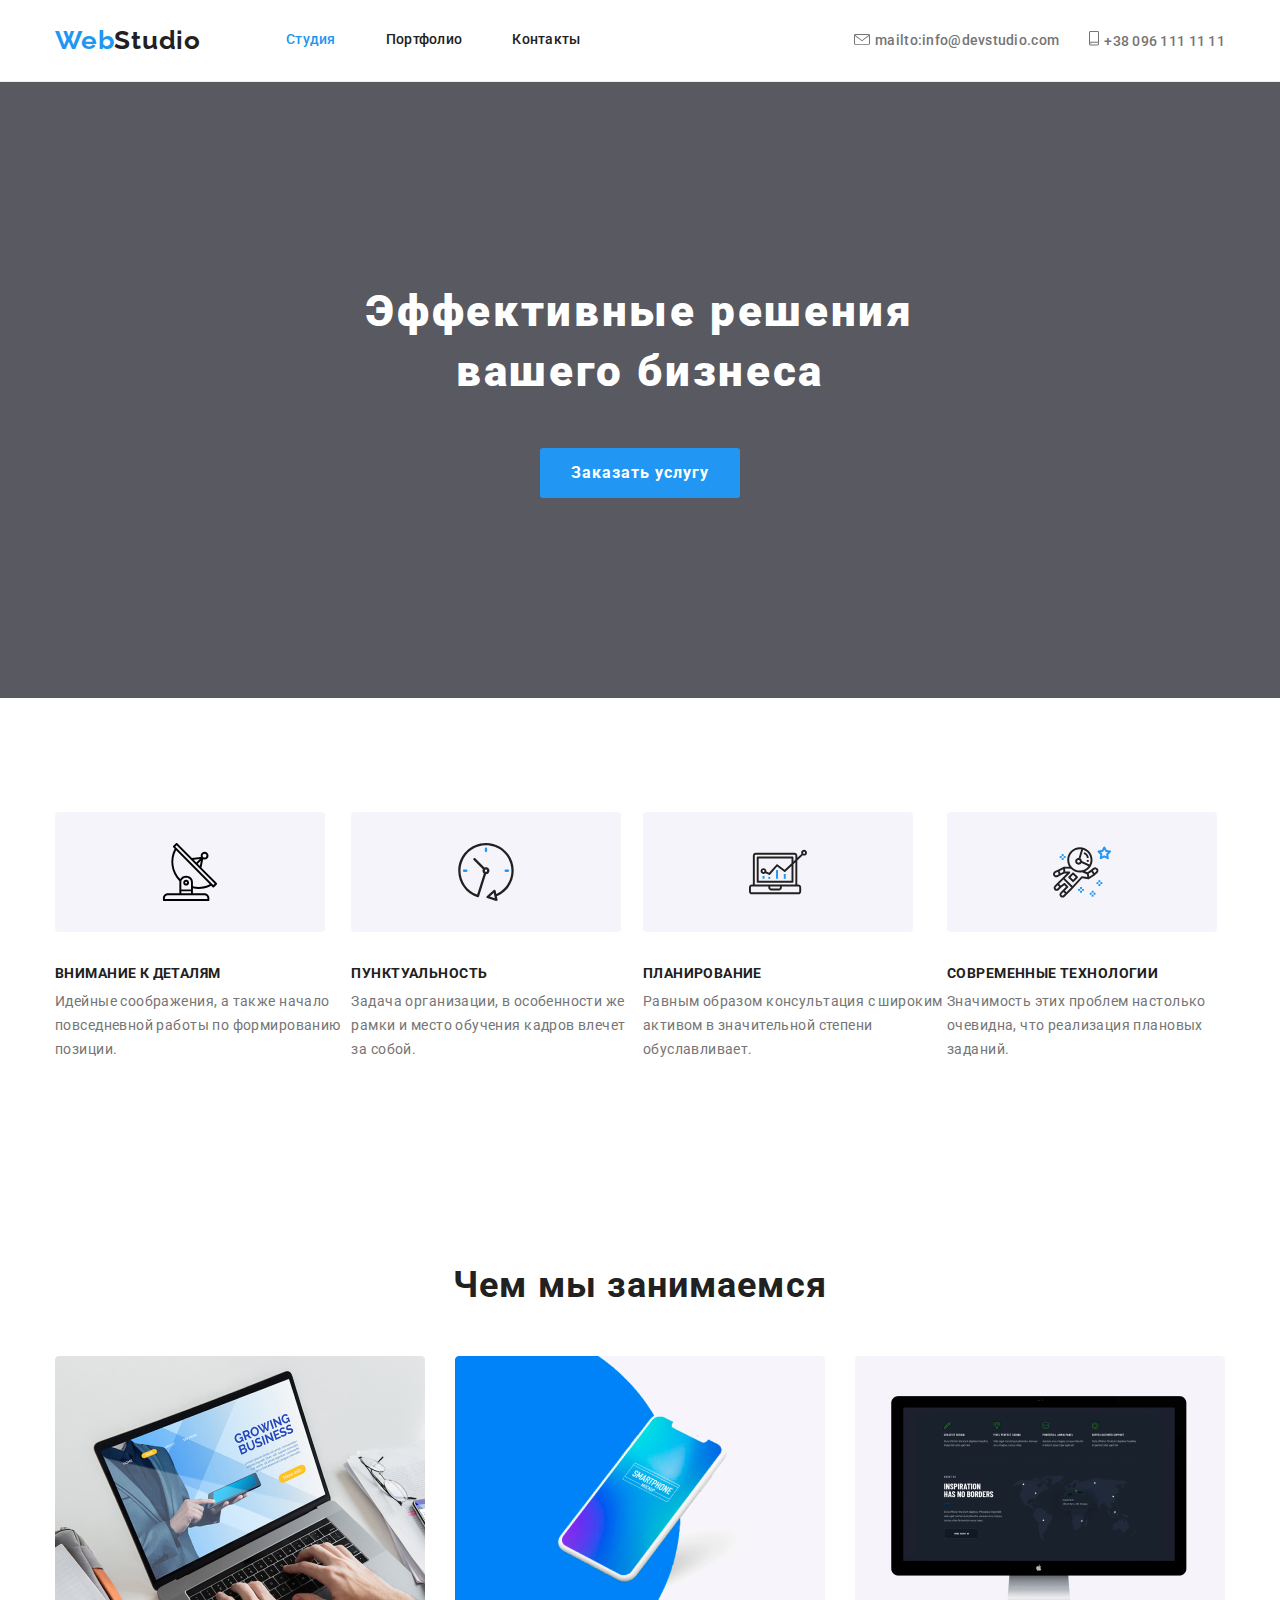
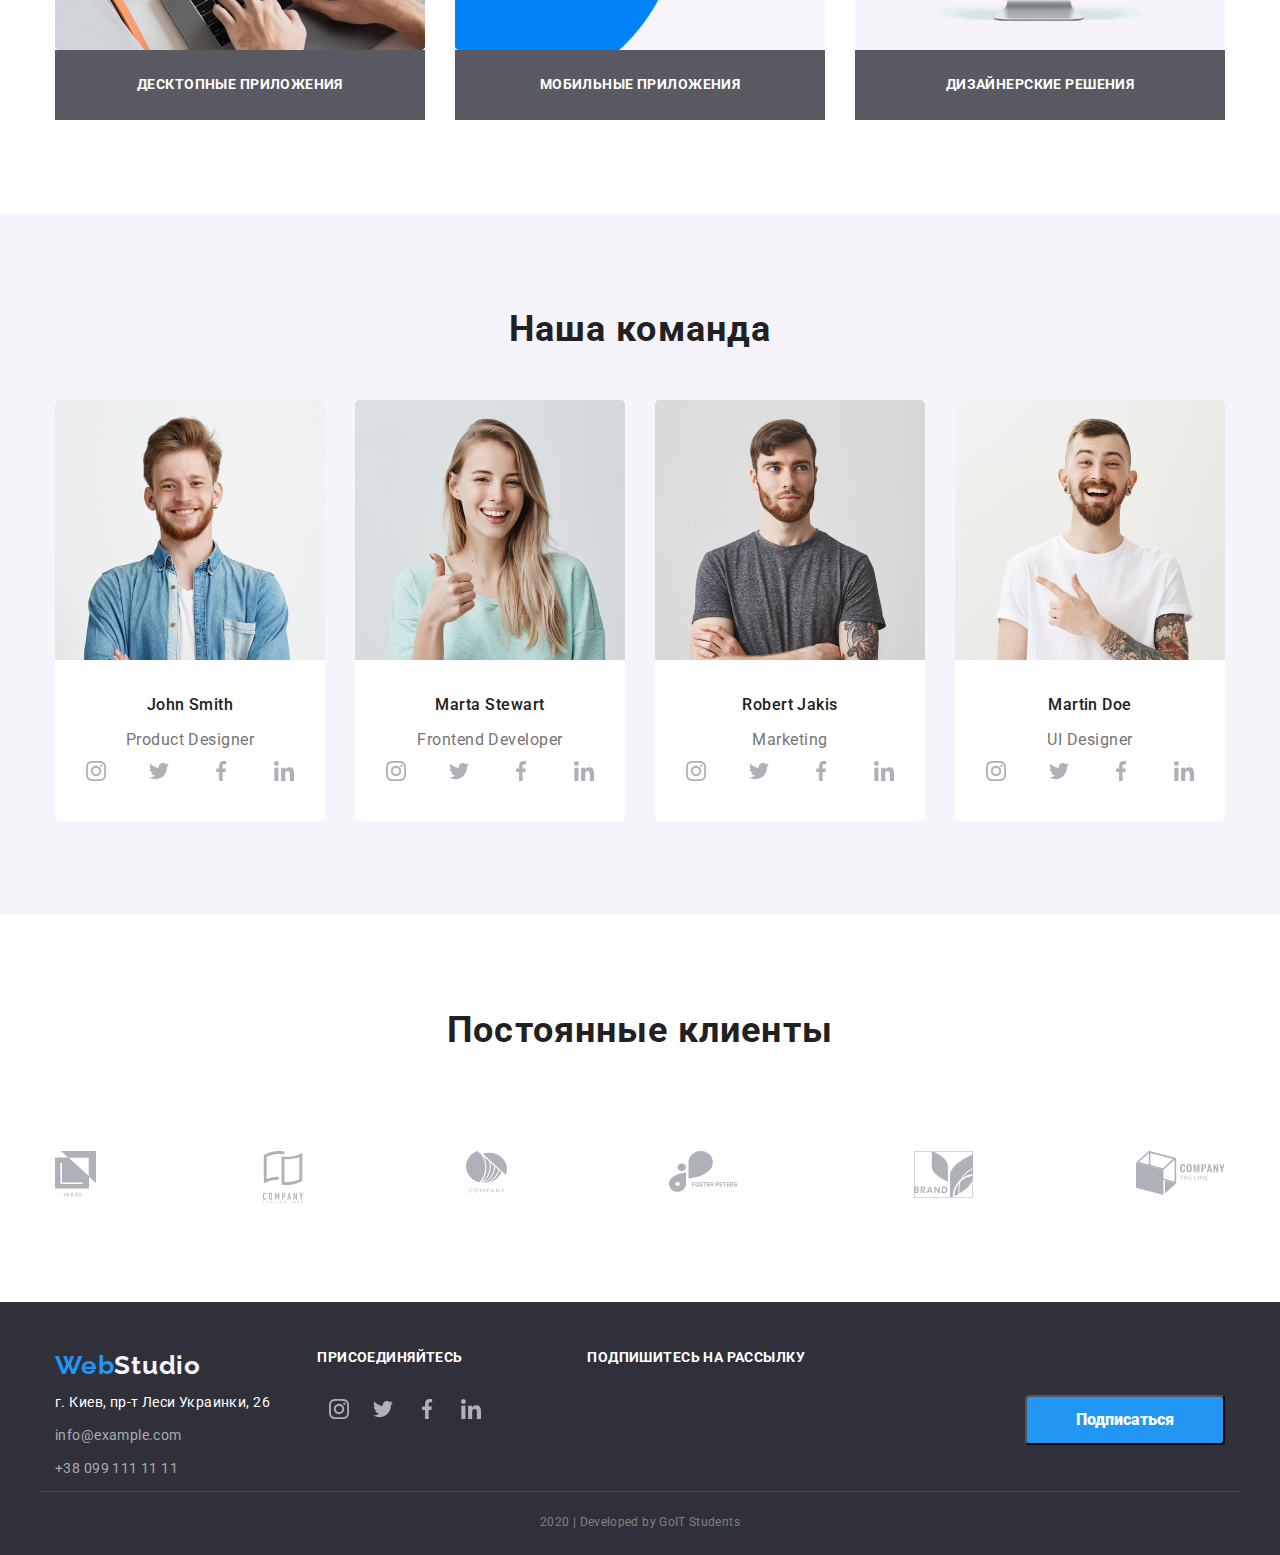
==== commit 5a1a5b8c: "new777" ====
--- a/index.html
+++ b/index.html
@@ -107,31 +107,25 @@
     <h2 class="profile title">Чем мы занимаемся</h2>
 <ul class="profile list">
     <li class="profile item">
-        <div class="profile box">
             <img  class="profile image" src="./images/portfolio/img1.jpg" alt="Десктопные приложения" width="380" height="294">
             <h3 class="profile text-title">ДЕСКТОПНЫЕ ПРИЛОЖЕНИЯ</h3>
-        </div>    
     </li>
 
     <li class="profile item">
-        <div  class="profile box">
             <img  class="profile image" src="./images/portfolio/img2.jpg" alt="Мобильные приложения" width="380" height="294">
-            <h3 class="profile text-title">МОБИЛЬНЫЕ ПРИЛОЖЕНИЯ</h3>
-        </div>    
+            <h3 class="profile text-title">МОБИЛЬНЫЕ ПРИЛОЖЕНИЯ</h3> 
     </li>
 
     <li class="profile item">
-        <div   class="profile box">
             <img  class="profile image" src="./images/portfolio/img3.jpg" alt="Дизайнерские решения" width="380" height="294">
             <h3 class="profile text-title">ДИЗАЙНЕРСКИЕ РЕШЕНИЯ</h3>
-        </div>
     </li>
 </ul>
 </div>
 </section>
     
 <!--Наша команда-->
-<section class="section">
+<section class="section  team">
     <div class="container">
         <h2 class="title">Наша команда</h2>
         <ul class="list">
@@ -141,18 +135,18 @@
                     <div class="team__content-card">
                         <h3 class="name">John Smith</h3>
                         <p class="text">Product Designer</p>
-                        <ul class="list">
-                            <li>
-                                <a class="links" href="https://www.instagram.com"><img src="./images/social-links/instagram.svg" alt="инстаграм"></a>
-                            </li>
-                            <li>
-                                <a class="links" href="https://twitter.com"><img src="./images/social-links/twitter.svg" alt="твиттер"></a>
-                            </li>
-                            <li>
-                                <a class="links" href="https://www.facebook.com"><img src="./images/social-links/facebook.svg" alt="фейсбук"></a>
-                            </li>
-                            <li>
-                                <a class="links" href="https://www.linkedin.com"><img src="./images/social-links/linkedin.svg" alt="Линкедин"></a>
+                        <ul class="social-list">
+                            <li>
+                                <a class="social-links" href="https://www.instagram.com"><img src="./images/social-links/instagram.svg" alt="инстаграм"></a>
+                            </li>
+                            <li>
+                                <a class="social-links" href="https://twitter.com"><img src="./images/social-links/twitter.svg" alt="твиттер"></a>
+                            </li>
+                            <li>
+                                <a class="social-links" href="https://www.facebook.com"><img src="./images/social-links/facebook.svg" alt="фейсбук"></a>
+                            </li>
+                            <li>
+                                <a class="social-links" href="https://www.linkedin.com"><img src="./images/social-links/linkedin.svg" alt="Линкедин"></a>
                             </li>
                         </ul>
                     </div>
@@ -164,18 +158,18 @@
                     <div class="team__content-card">
                         <h3 class="name">Marta Stewart</h3>
                         <p class="text">Frontend Developer</p>
-                        <ul class="list">
-                            <li>
-                                <a class="links" href="https://www.instagram.com"><img src="./images/social-links/instagram.svg" alt="инстаграм"></a>
-                            </li>
-                            <li>
-                                <a class="links" href="https://twitter.com"><img src="./images/social-links/twitter.svg" alt="твиттер"></a>
-                            </li>
-                            <li>
-                                <a class="links" href="https://www.facebook.com"><img src="./images/social-links/facebook.svg" alt="фейсбук"></a>
-                            </li>
-                            <li>
-                                <a class="links" href="https://www.linkedin.com"><img src="./images/social-links/linkedin.svg" alt="Линкедин"></a>
+                        <ul class="social-list">
+                            <li>
+                                <a class="social-links" href="https://www.instagram.com"><img src="./images/social-links/instagram.svg" alt="инстаграм"></a>
+                            </li>
+                            <li>
+                                <a class="social-links" href="https://twitter.com"><img src="./images/social-links/twitter.svg" alt="твиттер"></a>
+                            </li>
+                            <li>
+                                <a class="social-links" href="https://www.facebook.com"><img src="./images/social-links/facebook.svg" alt="фейсбук"></a>
+                            </li>
+                            <li>
+                                <a class="social-links" href="https://www.linkedin.com"><img src="./images/social-links/linkedin.svg" alt="Линкедин"></a>
                             </li>
                         </ul>
                     </div>
@@ -187,19 +181,20 @@
                     <div class="team__content-card">
                         <h3 class="name">Robert Jakis</h3>
                         <p class="text">Marketing</p>
-                        <ul class="list">
-                            <li>
-                                <a class="links" href="https://www.instagram.com"><img src="./images/social-links/instagram.svg" alt="инстаграм"></a>
-                            </li>
-                            <li>
-                                <a class="links" href="https://twitter.com"><img src="./images/social-links/twitter.svg" alt="твиттер"></a>
-                            </li>
-                            <li>
-                                <a class="links" href="https://www.facebook.com"><img src="./images/social-links/facebook.svg" alt="фейсбук"></a>
-                            </li>
-                            <li>
-                                <a class="links" href="https://www.linkedin.com"><img src="./images/social-links/linkedin.svg" alt="Линкедин"></a>
-                            </li>
+                        <ul class="social-list">
+                            <li>
+                                <a class="social-links" href="https://www.instagram.com"><img src="./images/social-links/instagram.svg" alt="инстаграм"></a>
+                            </li>
+                            <li>
+                                <a class="social-links" href="https://twitter.com"><img src="./images/social-links/twitter.svg" alt="твиттер"></a>
+                            </li>
+                            <li>
+                                <a class="social-links" href="https://www.facebook.com"><img src="./images/social-links/facebook.svg" alt="фейсбук"></a>
+                            </li>
+                            <li>
+                                <a class="social-links" href="https://www.linkedin.com"><img src="./images/social-links/linkedin.svg" alt="Линкедин"></a>
+                            </li>
+                        </ul>
                     </div>
                 </div>
             </li>
@@ -209,19 +204,20 @@
                     <div class="team__content-card">
                         <h3 class="name">Martin Doe</h3>
                         <p class="text">UI Designer</p>
-                        <ul class="list">
-                            <li>
-                                <a class="links" href="https://www.instagram.com"><img src="./images/social-links/instagram.svg" alt="инстаграм"></a>
-                            </li>
-                            <li>
-                                <a class="links" href="https://twitter.com"><img src="./images/social-links/twitter.svg" alt="твиттер"></a>
-                            </li>
-                            <li>
-                                <a class="links" href="https://www.facebook.com"><img src="./images/social-links/facebook.svg" alt="фейсбук"></a>
-                            </li>
-                            <li>
-                                <a class="links" href="https://www.linkedin.com"><img src="./images/social-links/linkedin.svg" alt="Линкедин"></a>
-                            </li>
+                        <ul class="social-list">
+                            <li>
+                                <a class="social-links" href="https://www.instagram.com"><img src="./images/social-links/instagram.svg" alt="инстаграм"></a>
+                            </li>
+                            <li>
+                                <a class="social-links" href="https://twitter.com"><img src="./images/social-links/twitter.svg" alt="твиттер"></a>
+                            </li>
+                            <li>
+                                <a class="social-links" href="https://www.facebook.com"><img src="./images/social-links/facebook.svg" alt="фейсбук"></a>
+                            </li>
+                            <li>
+                                <a class="social-links" href="https://www.linkedin.com"><img src="./images/social-links/linkedin.svg" alt="Линкедин"></a>
+                            </li>
+                        </ul>
                     </div>
                </div>
             </li>
@@ -232,8 +228,8 @@
 <!--Постоянные клиенты-->
 <section class="section">
     <div class="container">
-        <h2 class="title">Постоянные клиенты</h2>
-    <ul class="list">
+        <h2 class="clients title">Постоянные клиенты</h2>
+    <ul class="clients list">
         <li class="item">
             <a  class="clients__logo" href=""><img src="./images/Clients/logo1.svg" alt="клиент1"></a>
         </li>
--- a/css/styles.css
+++ b/css/styles.css
@@ -351,11 +351,11 @@
     
 }
 
-.profile .title{
+.profile.title{
     margin-top: 0px;
     margin-bottom: 50px;
 
-    color: green;
+    color: var(--title-text-color);
     font-family: Roboto, sans-serif;
     font-style: normal;
     font-weight: bold;
@@ -364,12 +364,6 @@
     text-align: center;
     letter-spacing: 0.03em;
         }   
-
-.profile> .box{
-    display: block;
-    width: 370px;
-    height: 294px;
-}
 
 .profile .image{
     display: block;
@@ -408,30 +402,16 @@
     }
         /*команда*/
 
-.team{
-    margin-top: 0px;
+.section.team{
     background-color: var(--accent-background-color);
     }
 
-.team__container-team{
-    width: 1200px;
-    margin-left: auto;
-    margin-right: auto;
-    padding-top: 94px;
-    padding-right: 15px;
-    padding-bottom: 94px;
-    padding-left: 15px;
-
-}    
-
-    .team__title{
+    .team .title{
         
         margin-top: 0px;
         margin-right: auto;
         margin-bottom: 0px;
         margin-left: auto;
-        padding-left: 15px;
-        padding-right: 15px;
         padding-top: 0px;
         padding-bottom: 50px;
             
@@ -445,7 +425,7 @@
         letter-spacing: 0.03em;
         }
 
-.team__list{
+.team .list{
     display: flex;
     justify-content: space-between;
     margin-top: 0px;
@@ -454,12 +434,12 @@
     padding-right: ;
     }
 
-.team__item{
+.team .item{
     width: 270px;
 }    
     
     
-    .team__card{
+    .team .card{
         border-radius: 4px;
         background-color: var(--title-second-text-color);
     }
@@ -468,14 +448,17 @@
     display: block;
 }
 
-    .team__content-card{
+.team__content-card{
     width: 270px;
     padding-top: 30px;
     padding-bottom: 24px;
-
-}
-
-.team__name{
+    border-bottom-left-radius: 4px;
+    border-bottom-right-radius: 4px;
+
+    background-color: var(--title-second-text-color);
+}
+
+.team .name{
 text-align: center;  
 margin: 0px;
 
@@ -488,7 +471,7 @@
 letter-spacing: 0.03em;
     }
 
-.team__text{
+.team .text{
     padding-top: 10px;
     text-align: center;
     margin: 0px;
@@ -516,24 +499,11 @@
     {background-color: var(--accent-color);}
 
     /*постоянные клиенты*/
-.clients{
-    background-color: var(--accent-background-color);
-    }
-
-.clients__container {
-    width: 1200px;
-    margin-left: auto;
-    margin-right: auto;
-    background-color: var(--title-second-text-color);
-    padding-top: 94px;
-    padding-right: 15px;
-    padding-bottom: 94px;
-    padding-left: 15px;
-    }
-
-    .clients__title{
+
+    .clients.title{
     text-align: center;
-    margin: 0px;
+    margin-top: 0px;
+    margin-bottom: 50px;
 
     color: var(--title-text-color);
     font-family: Roboto, sans-serif;
@@ -545,7 +515,7 @@
     letter-spacing: 0.03em;
     }
 
-.clients__list{
+.clients.list{
     display: flex;
     padding-top: 50px;
     padding-left: 0px;
@@ -574,30 +544,8 @@
     background-color: var(--title-second-text-color);
     }
 
-.production-list .production-title{
-    margin-top: 0px;
-    margin-bottom: 0px;
-
-    color: var(--title-text-color);
-    font-family: Roboto, sans-serif;
-    font-style: normal;
-    font-weight: bold;
-    font-size: 18px;
-    line-height: 2;
-    letter-spacing: 0.06em;
-    }
-.production-list .name{
-     margin-top: 4px;
-     margin-bottom: 0px;
-
-    color: var(--primary-text-color);
-     font-family: Roboto, sans-serif;
-     font-style: normal;
-     font-weight: normal;
-     font-size: 16px;
-     line-height: 1.88;
-     letter-spacing: 0.03em;
-    }
+
+
 .production .hide-text{
     background-color: var(--accent-color);
     color: var(--title-second-text-color);
@@ -749,33 +697,14 @@
     text-align: center;
     letter-spacing: 0.03em;
       }
-      
-.main-portfolio{
-    
-    padding-top: 0px;
-    padding-right: 0px;
-    padding-bottom: 0px;
-    padding-left: 0px;
-    }
-
-.section-portfolio{
-    background-color: var(--title-second-text-color);
-    padding-top: 94px;
-    padding-bottom: 94px;
-}
-
-.container-portfolio{
-    width: 1200px;
-    margin-left: auto;
-    margin-right: auto;
-    padding-left: 15px;
-    padding-right: 15px;
-}
-
-     .button__list{
+     
+
+
+
+     .button.list{
         display: flex;
         justify-content: center;
-        margin: 0px;
+        margin-bottom: 50px;
         
       }
 
@@ -808,12 +737,8 @@
           background-color: var(--accent-color);
           color: var(--title-second-text-color);
       }
-
-      .button-list .item + .item{
-          margin-left: 8px;
-      }
-
-.portfolio__production-list{
+      
+.production.list{
     display: flex;
     flex-wrap: wrap;
     margin: 0px;
@@ -822,18 +747,16 @@
     padding-right: 0px;
 }
 
-.portfolio-container__item:not(:nth-child(3n)){
+.production.item:not(:nth-child(3n)){
     margin-right: 30px;
 }
 
-.portfolio-container__item:not(:nth-last-child(-n+3)){
+.production.item:not(:nth-last-child(-n+3)){
     margin-bottom: 30px;
 }
 
-.portfolio-container__link{
-}
-
-.portfolio-container__image-card{
+
+.portfolio__image-card{
     display: block
 }
 
@@ -852,7 +775,7 @@
     border-bottom-right-radius: 5px;
 }
 
-.portfolio-container__production-title{
+.portfolio-title{
     margin-top: 20px;
     margin-bottom: 4px;
     
@@ -865,7 +788,7 @@
     letter-spacing: 0.06em
 }
 
-.portfolio-container__name{
+.portfolio__name{
     margin-top: 4px;
     margin-bottom: 0px;
    
@@ -877,14 +800,3 @@
     line-height: 1.87;
     letter-spacing: 0.03em;
 }
-          
-      .container .production-list{
-        display: flex;
-        flex-wrap: wrap;
-        padding: 0px;
-        margin-left: 0px;
-      }
-                   
-      .production-list .link{
-          display: block;
-      }   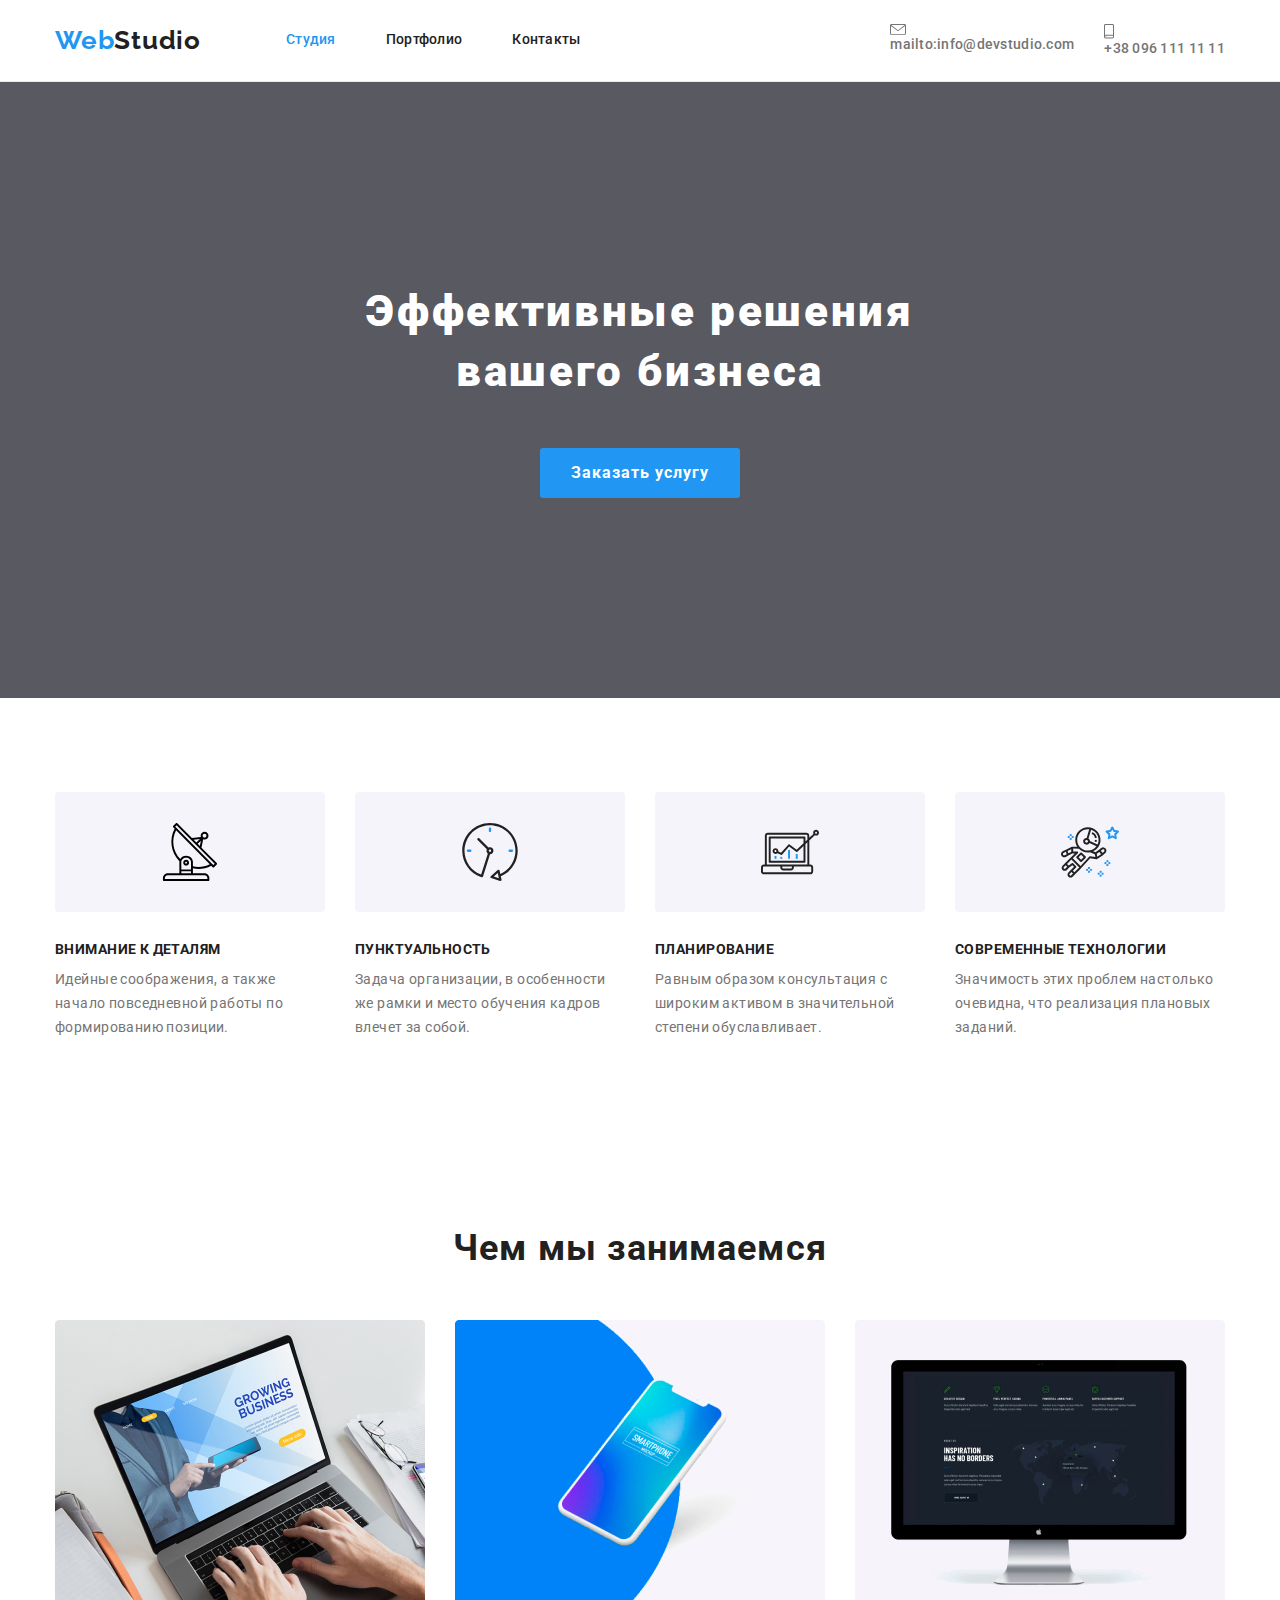
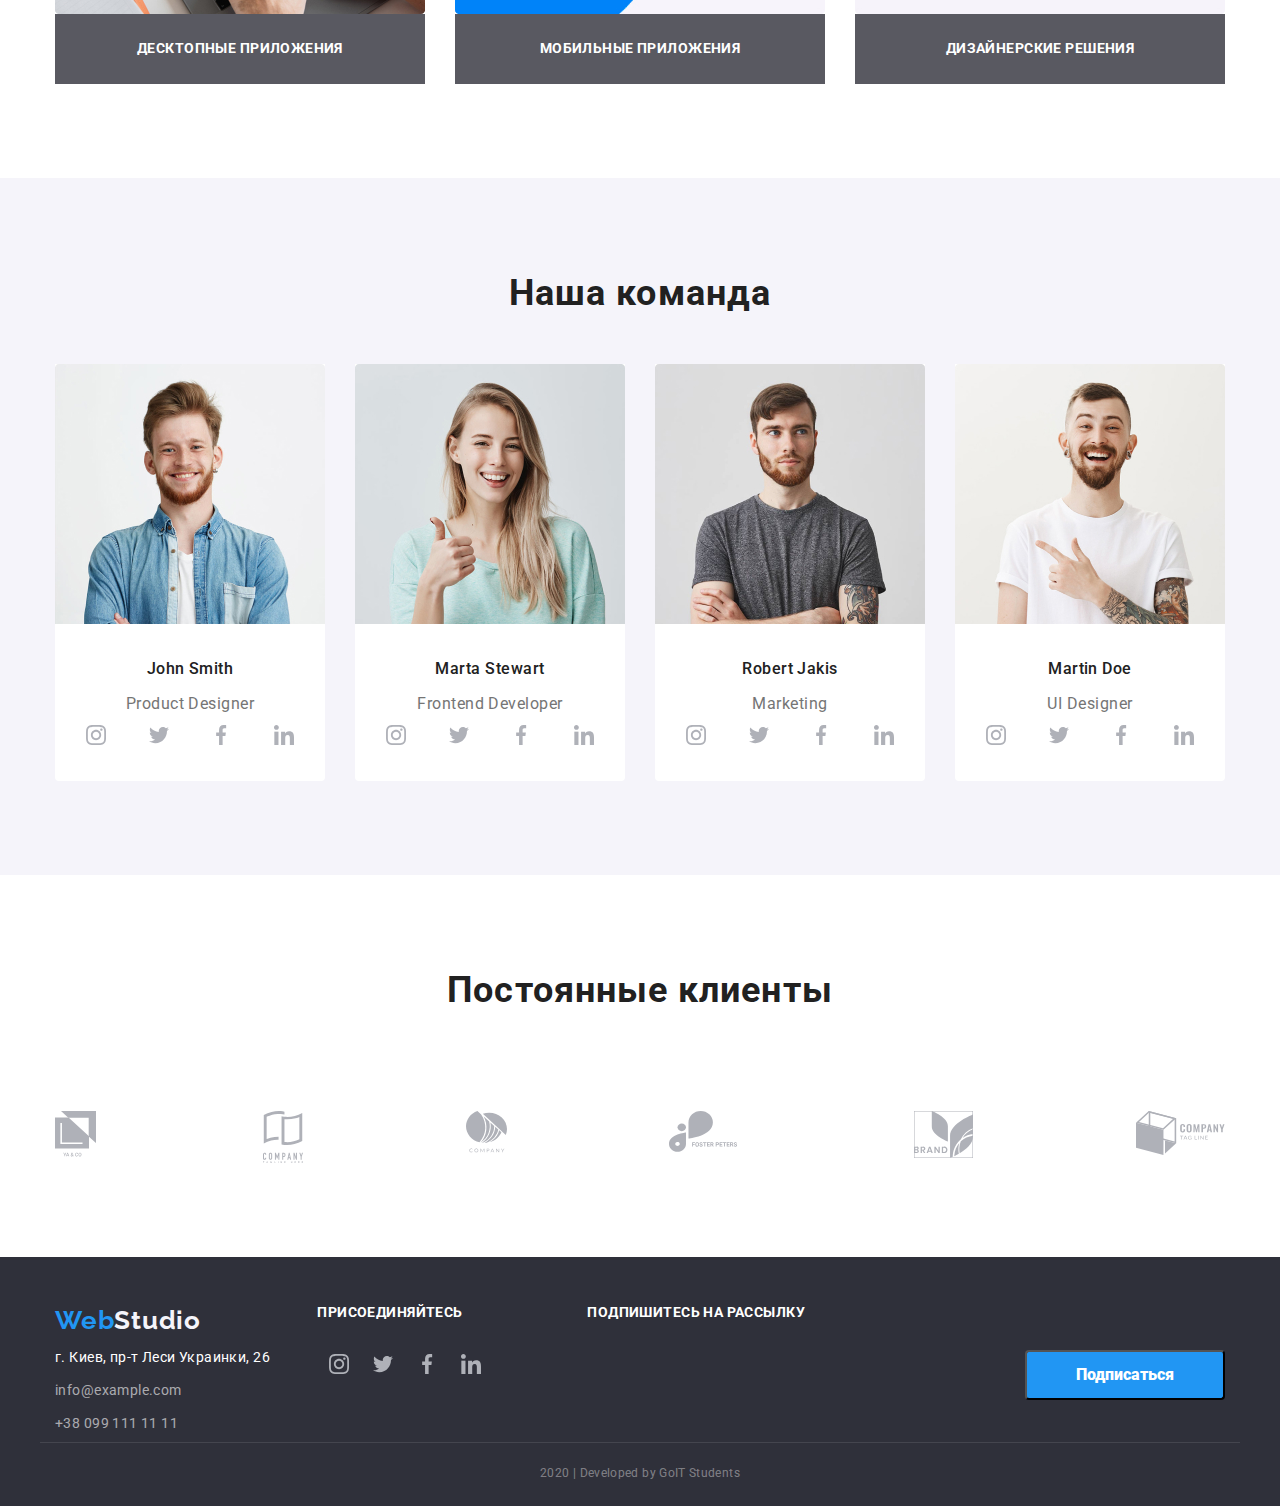
==== commit 9de370a2: "работа над ошибками 26062020" ====
--- a/index.html
+++ b/index.html
@@ -63,7 +63,7 @@
 <!--Наши Особенности-->
 <section class="section">
    <div class="container">
-    <h2><!--Скрытый заголовок--></h2>
+    <h2 class="visually-hidden">Особенности</h2>
     <ul class="features list">
         <li class="features item">
             <div>
@@ -256,7 +256,7 @@
     
     <!--Footer-->
     <footer class="footer">
-        <div class="footer__container">
+        <div class="container footer-box">
             <div class="footer__container__logo-adress">
                 <a class="logo footer" href="./index.html"><span>Web</span>Studio</a>
                 <address>
--- a/css/styles.css
+++ b/css/styles.css
@@ -22,8 +22,25 @@
 a{
         text-decoration: none;
     }
+
+img{
+    display: block;
+    max-width: 100%;
+    height: auto;
+}    
+
 /* Убираем маркеры */
 ul [class] {list-style-type: none;}
+
+.visually-hidden{
+    position: absolute;
+    width: 1px;clip: 
+    height: 1px;
+    margin: -1px;
+    border: 0;
+    rect(0 0 0 0);
+    overflow: hidden;
+}
 
     
     /* хедер*/
@@ -108,9 +125,7 @@
     margin: 0;
   padding: 0;
   list-style: none;
-       
-    background-color:var(--title-second-text-color);
-   }
+     }
 
 .address-nav{
     display: flex;
@@ -167,7 +182,6 @@
 
     .logo.footer{
         display: block;
-        width: 129px;
         margin: 0px;
         padding: 0px;
                 
@@ -184,7 +198,6 @@
     .button-primary{
         display: block;
         width: 200px;
-        height: 50px;
         text-align: center;
         padding-top: 10px;
         padding-bottom: 10px;
@@ -292,11 +305,20 @@
     
 }
 
-.features .item{
+.features.item{
     justify-content: space-between;
-}
+    width: 270px;
+    
+}
+
+.features.item:not(:last-child){
+    margin-right: 30px;
+}
+
+
 
     .features .image{
+        display: block;
         background-color: var(--accent-background-color);
         width: 270px;
         height: 120px;
@@ -314,15 +336,11 @@
         { background-color: var(--accent-color);
         }
 
-    .features .title{
+    .features.title{
         align-self: flex-start;
-        width: 278px;
-        height: 16px;
-        padding-top: 30px;
-        padding-bottom: 10px;
         padding-left: 0px;
         margin-bottom: 0px;
-        margin-top: 0px;
+        margin-top: 30px;
         
         color: var(--title-text-color);
         font-family: Roboto, sans-serif;
@@ -333,8 +351,10 @@
         letter-spacing: 0.03em;
         }
     
-    .features .text{
-               
+    .features.text{
+        margin-top: 10px;
+        margin-bottom: 0px;
+        
         color: var(--primary-text-color);
         font-family: Roboto, sans-serif;
         font-style: normal;
@@ -413,8 +433,7 @@
         margin-bottom: 0px;
         margin-left: auto;
         padding-top: 0px;
-        padding-bottom: 50px;
-            
+                    
         color: var(--title-text-color);
         font-family: Roboto, sans-serif;
         font-style: normal;
@@ -428,7 +447,7 @@
 .team .list{
     display: flex;
     justify-content: space-between;
-    margin-top: 0px;
+    margin-top: 50px;
     margin-bottom: 0px;
     padding-left: 0px;
     padding-right: ;
@@ -567,15 +586,12 @@
     padding-bottom: 21px;
     }
 
-.footer__container{
-   width: 1200px;
+.container.footer-box{
    margin-left: auto;
    margin-right: auto;
-   padding-left: 15px;
-   padding-right: 15px;
    display: flex;
    border-bottom: 1px solid rgba(255, 255, 255, 0.1);
-   justify-content: baseline;
+   justify-content: center;
 
 }   
 
@@ -704,12 +720,14 @@
      .button.list{
         display: flex;
         justify-content: center;
-        margin-bottom: 50px;
+    }
+
+    .button-item:not(:last-child){
+        margin-right: 8px;
+    }
+
+      .button-container__button{
         
-      }
-
-      .button-container__button{
-        margin-right: 8px;
         border-radius: 4px;
         padding-top: 6px;
         padding-right: 22px;
@@ -727,9 +745,6 @@
         letter-spacing: 0.03em;
       }
 
-      .button-container__button:not(:last-child){
-          margin-right: 8px;
-      }
 
       .button-container__button:hover,
       .button-container__button:focus,
@@ -760,19 +775,16 @@
     display: block
 }
 
-.portfolio-container__card-content{
-    padding-left: 24px;
-    padding-right: 24px;
-    padding-top: 20px;
-    padding-bottom: 20px;
+.portfolio__card{
+    width: 370px;
 
     background: #FFFFFF;
-    border-left: 1px solid #EEEEEE;
-    border-right: 1px solid #EEEEEE;
-    border-bottom: 1px solid #EEEEEE;
-    box-sizing: border-box;
-    border-bottom-left-radius: 5px;
-    border-bottom-right-radius: 5px;
+    border: 1px solid #EEEEEE;
+    border-radius: 5px;
+}
+
+.portfolio__card-content{
+
 }
 
 .portfolio-title{
